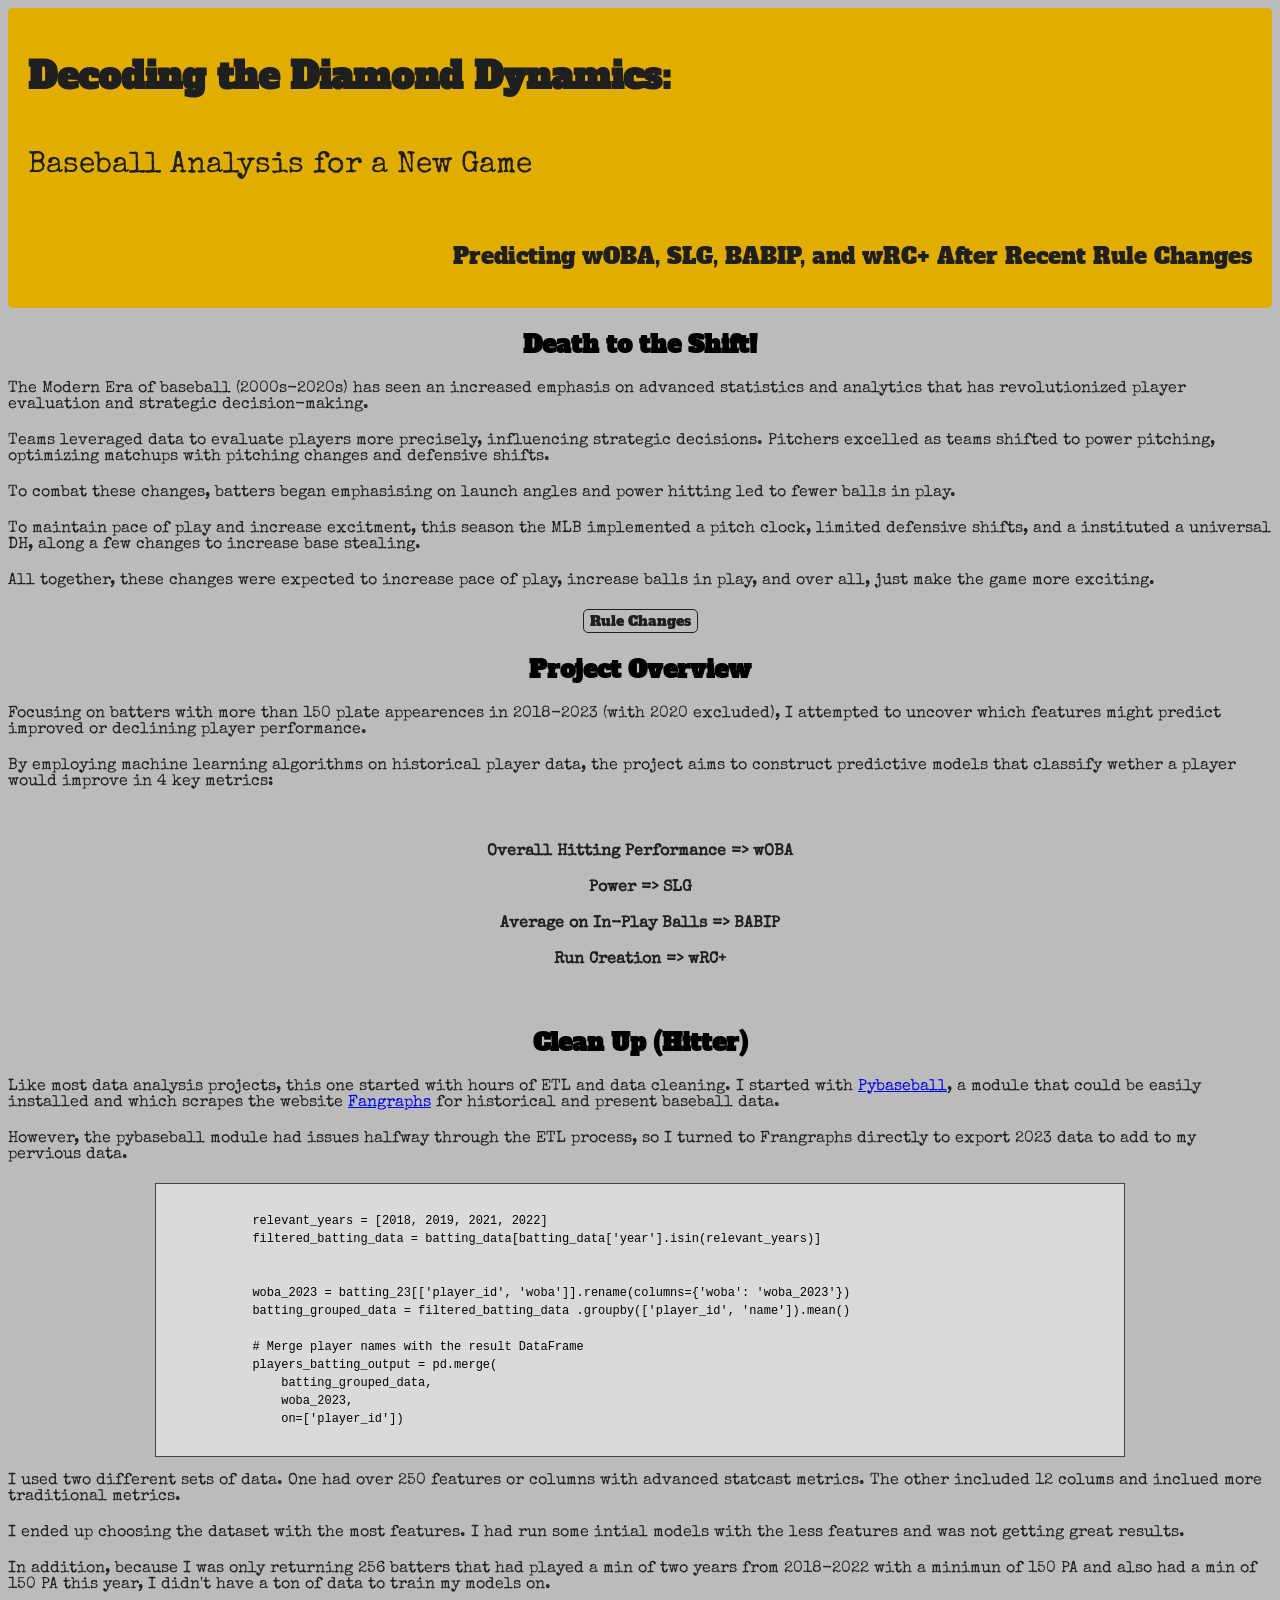
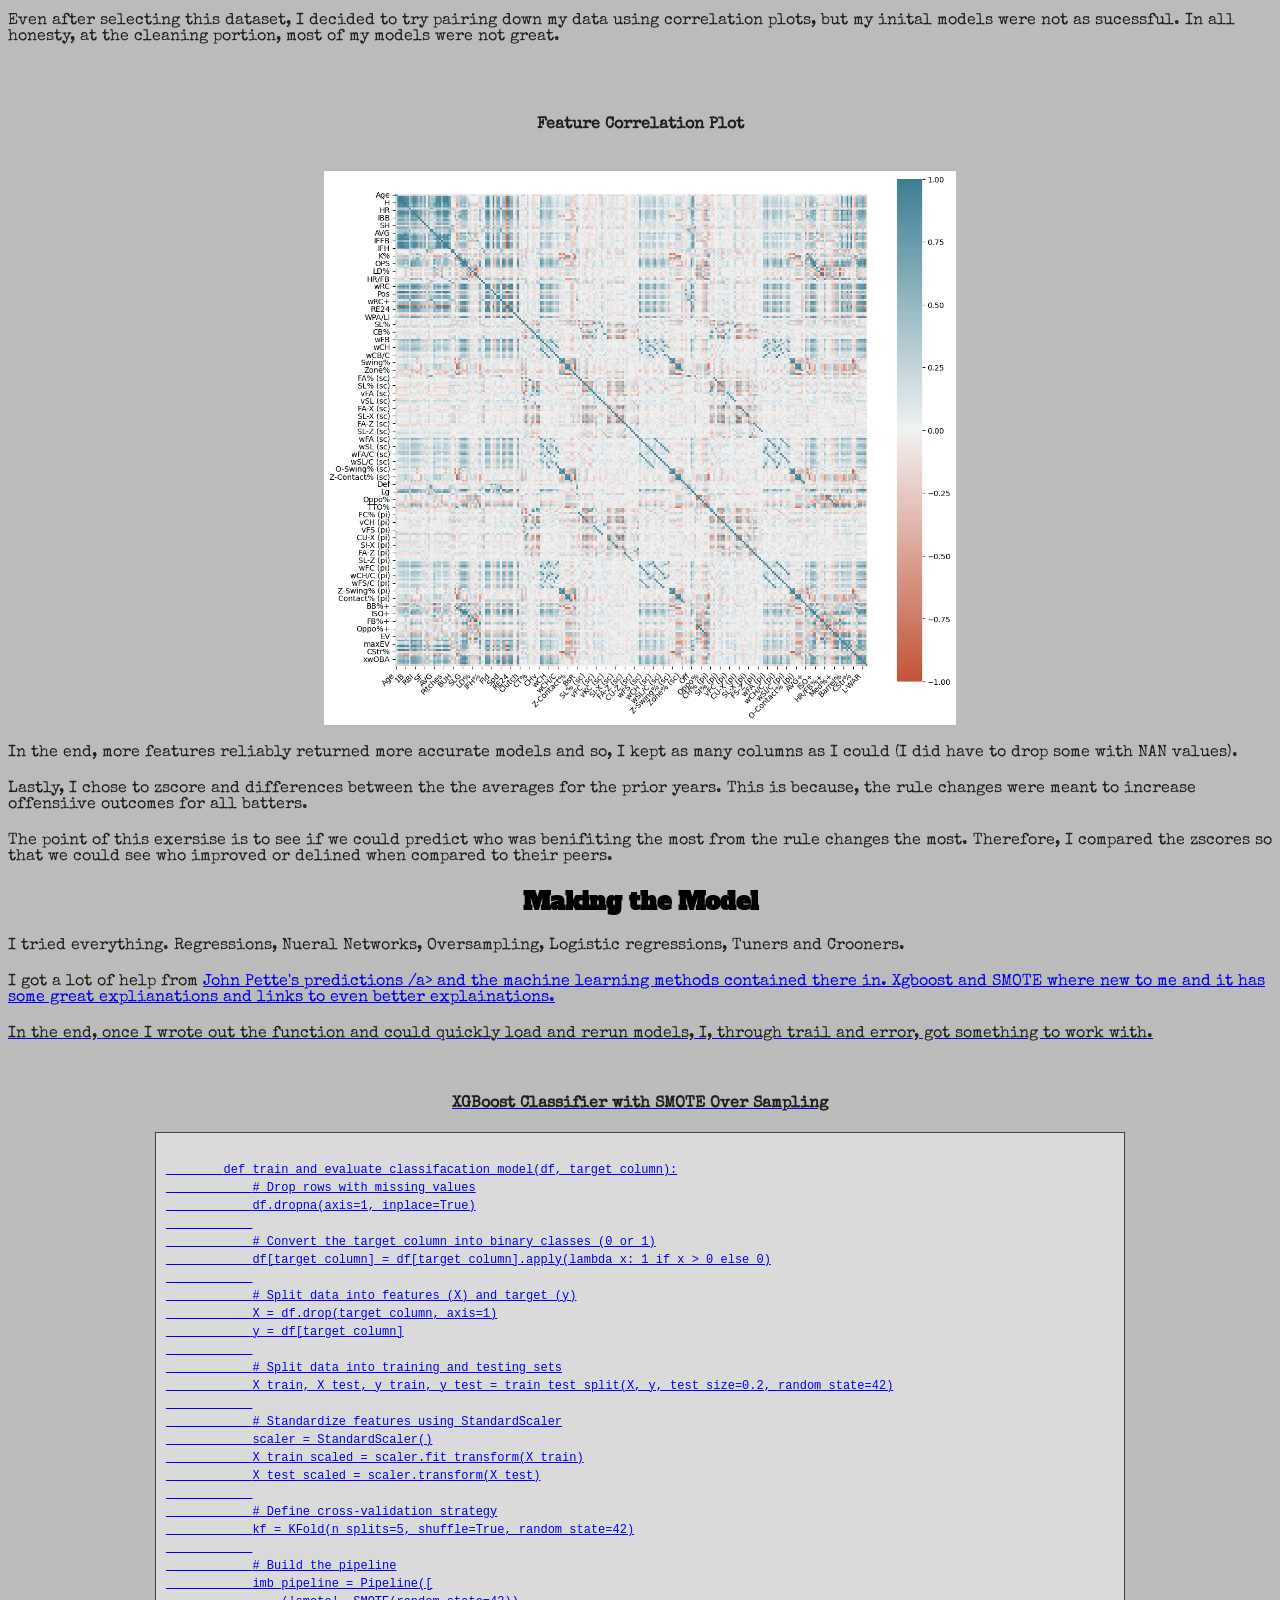
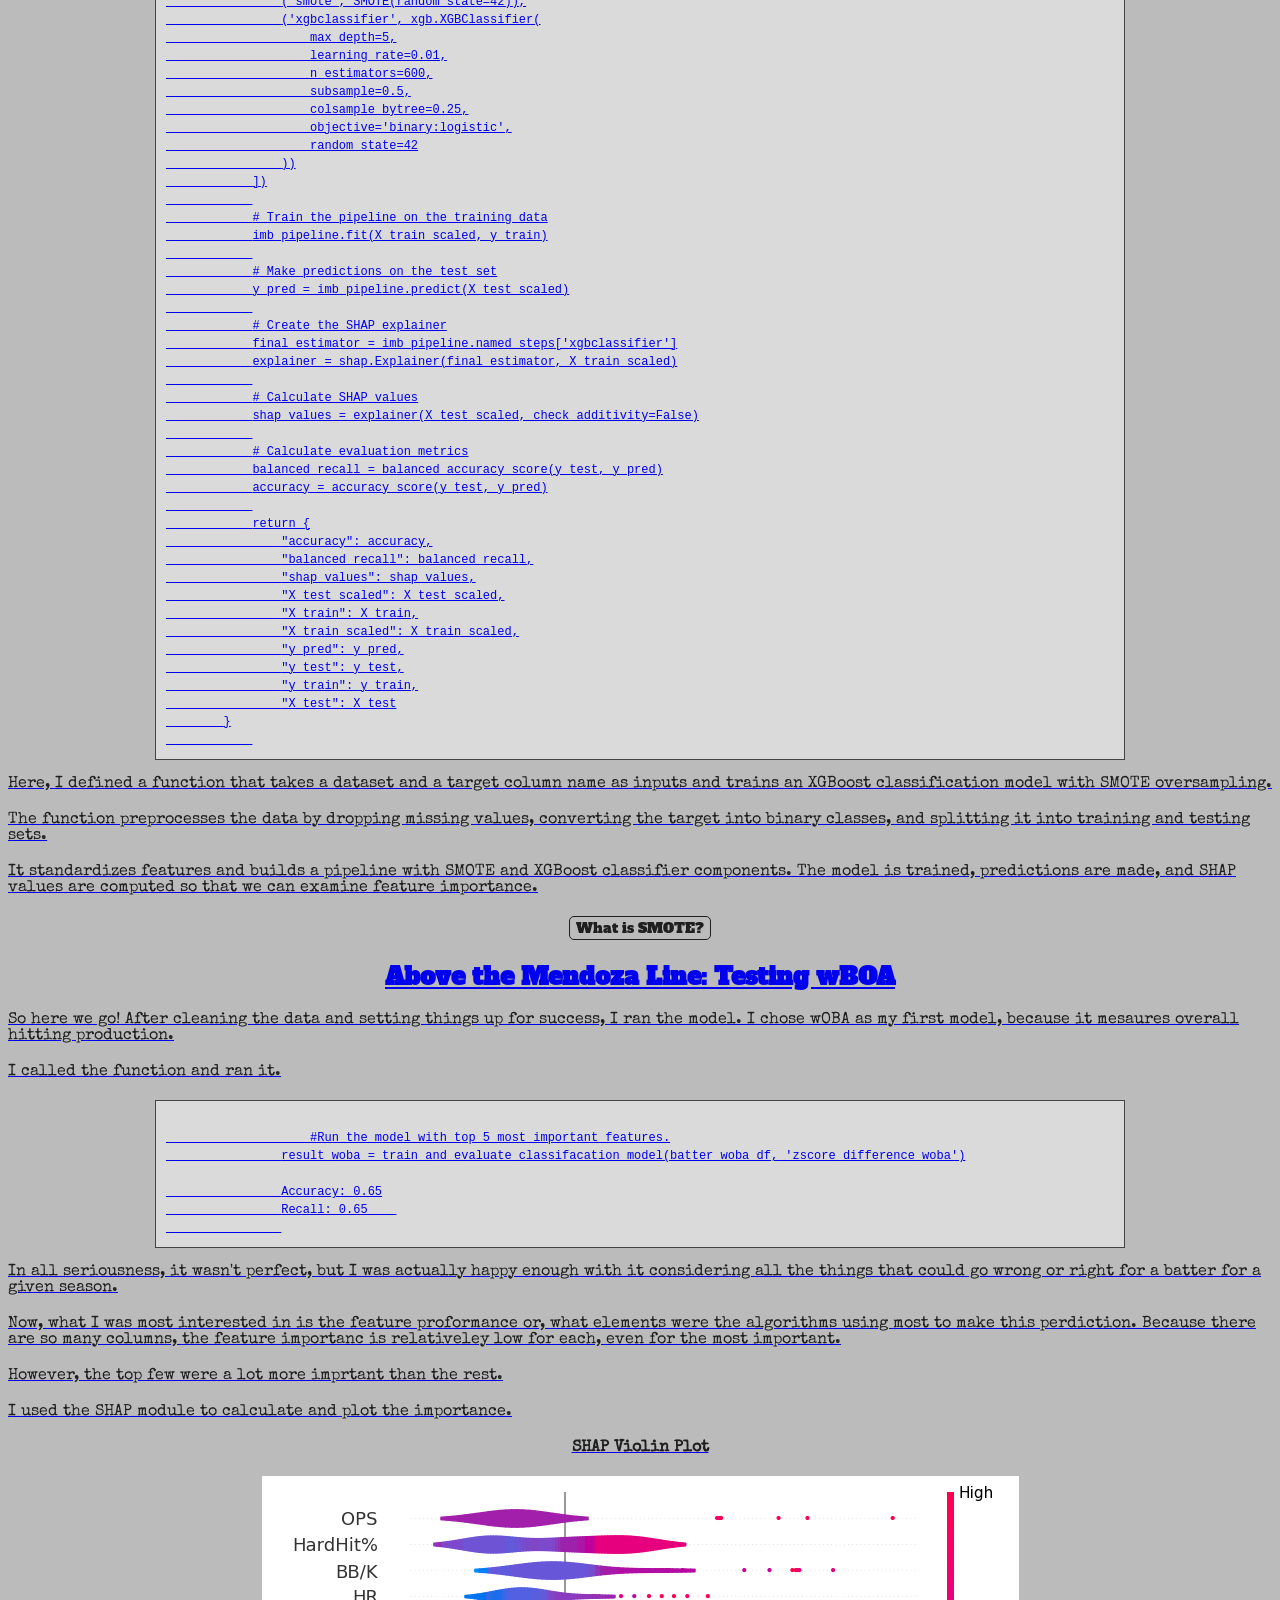
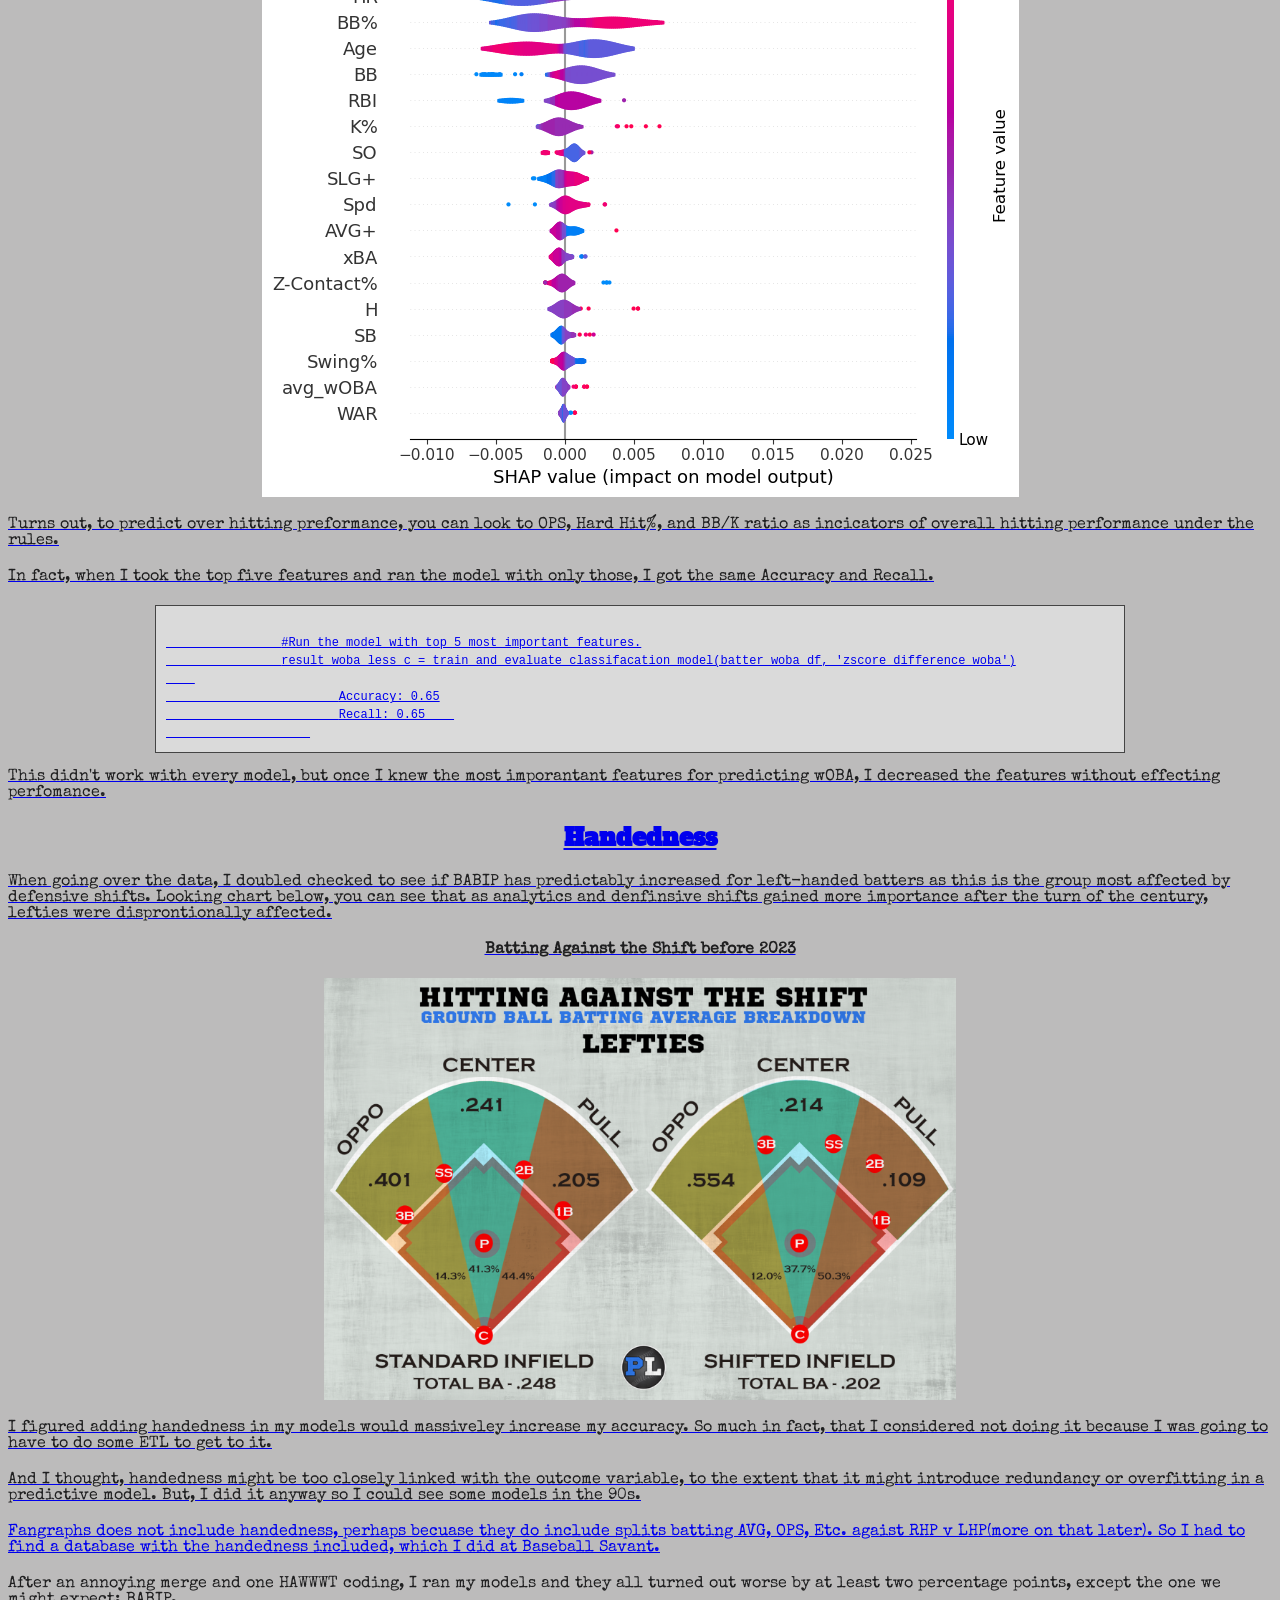
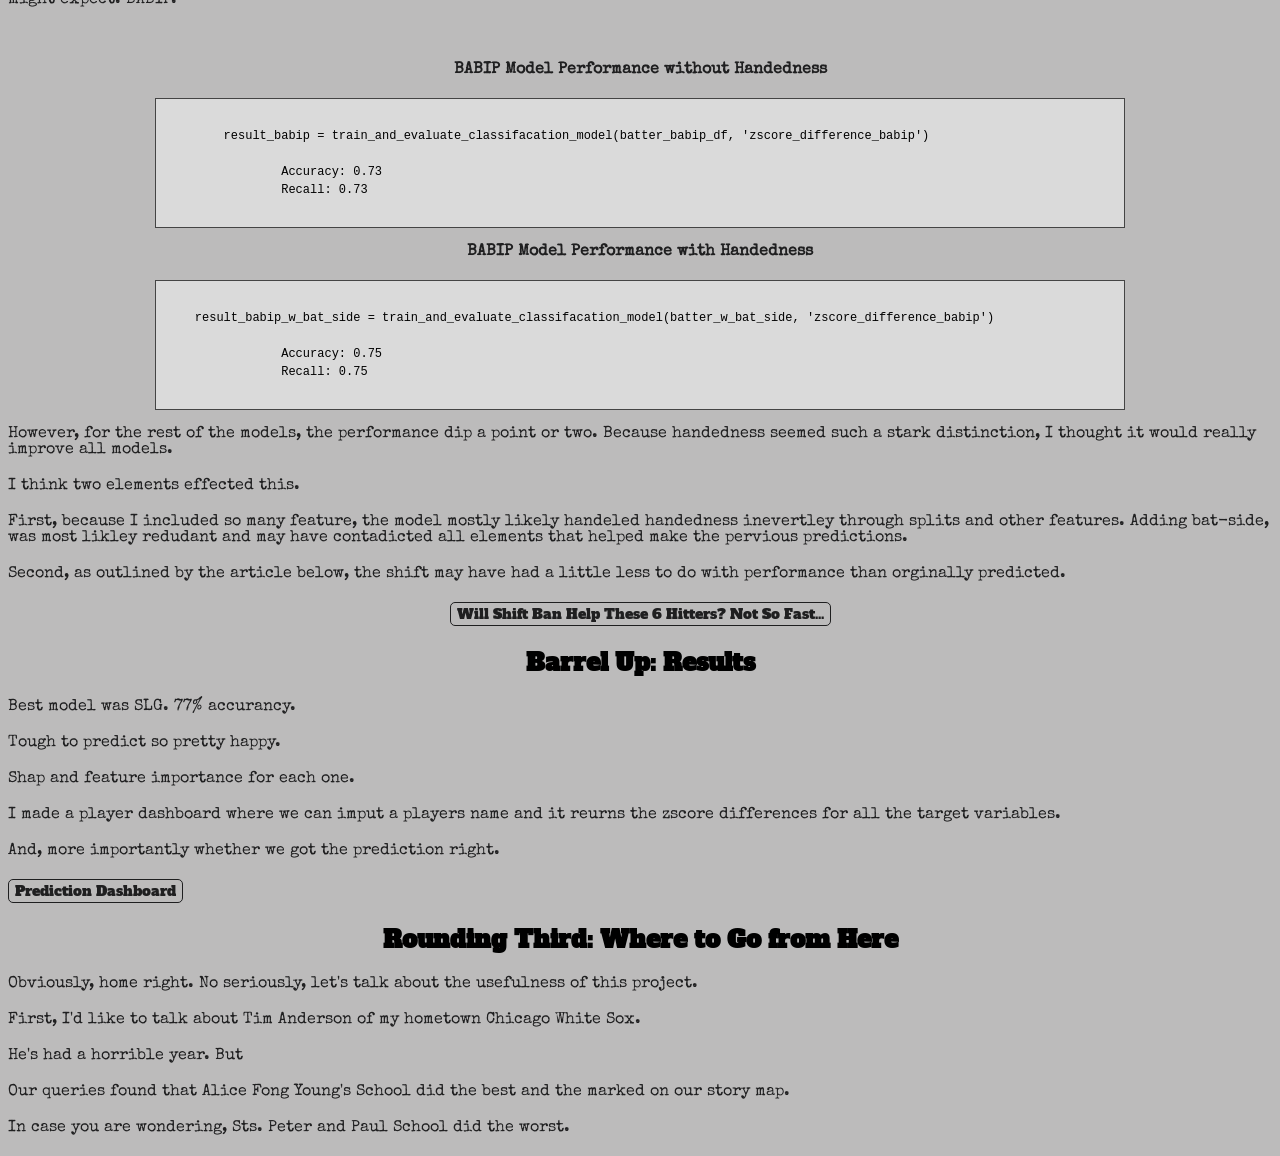
==== Analysis/index.html @ 43e06e5d "updated dash and analysis" ====
<!DOCTYPE html>
<html lang="en"><head><meta http-equiv="Content-Type" content="text/html; charset=UTF-8">
    
    <meta name="viewport" content="width=device-width, initial-scale=1.0">
    <link rel="stylesheet" type="text/css" href="static/css/style.css">    
    <link rel="preconnect" href="https://fonts.googleapis.com">
    <link rel="preconnect" href="https://fonts.gstatic.com" crossorigin>
    <link href="https://fonts.googleapis.com/css2?family=Alfa+Slab+One&family=Special+Elite&display=swap" rel="stylesheet">

</head>
<body>
    <div class="row">

        <div class="col-sm-9 col-md-7 main">
            <div class="jumbotron">
                <h1 class="display-4">Decoding the Diamond Dynamics:</h1>
                <p class="first-paragraph">Baseball Analysis for a New Game</p>
                <p class="second-paragraph">Predicting wOBA, SLG, BABIP, and wRC+ After Recent Rule Changes</p>
            </div>
            
            <section>
                <h2>Death to the Shift!</h2>
                <p>The Modern Era of baseball (2000s-2020s) has seen an increased emphasis on advanced statistics and analytics that has revolutionized player evaluation and strategic decision-making.</p>
                <p>Teams leveraged data to evaluate players more precisely, influencing strategic decisions. Pitchers excelled as teams shifted to power pitching, optimizing matchups with pitching changes and defensive shifts. </p>
                <p>To combat these changes, batters began emphasising on launch angles and power hitting led to fewer balls in play.</p>
                <p>To maintain pace of play and increase excitment, this season the MLB implemented a pitch clock, limited defensive shifts, and a instituted a universal DH, along a few changes to increase base stealing.</p>
                <p>All together, these changes were expected to increase pace of play, increase balls in play, and over all, just make the game more exciting.</p>
                <div class="centered-section">
                <button class="link-button" onclick="window.open('https://www.mlb.com/news/mlb-2023-rule-changes-pitch-timer-larger-bases-shifts/', '_blank')">Rule Changes</button>
                </div>
            </section>

            <section>
                <h2>Project Overview</h2>
                <p>Focusing on batters with more than 150 plate appearences in 2018-2023 (with 2020 excluded), I attempted to uncover which features might predict improved or declining player performance.</p> 
                <p>By employing machine learning algorithms on historical player data, the project aims to construct predictive models that classify wether a player would improve in 4 key metrics:</p>
                    <br>
                    <div class="centered-section">
                        <p><strong>Overall Hitting Performance => wOBA</strong></p>
                        <p><strong>Power => SLG</strong></p>
                        <p><strong>Average on In-Play Balls => BABIP</strong></p>
                        <p><strong>Run Creation => wRC+</strong></p>
                    </div>
            </section>

            <br>
            <section>
                <h2>Clean Up (Hitter)</h2>
                <p>Like most data analysis projects, this one started with hours of ETL and data cleaning. I started with <a href="https://github.com/jldbc/pybaseball, '_blank'">Pybaseball</a>, a module that could be easily installed and which scrapes the website <a href="https://www.fangraphs.com/">Fangraphs</a> for historical and present baseball data.</p>
                <p>However, the pybaseball module had issues halfway through the ETL process, so I turned to Frangraphs directly to export 2023 data to add to my pervious data.</p>
                <pre><code class="language-python">
            relevant_years = [2018, 2019, 2021, 2022]
            filtered_batting_data = batting_data[batting_data['year'].isin(relevant_years)]
            
            
            woba_2023 = batting_23[['player_id', 'woba']].rename(columns={'woba': 'woba_2023'})
            batting_grouped_data = filtered_batting_data .groupby(['player_id', 'name']).mean()
            
            # Merge player names with the result DataFrame
            players_batting_output = pd.merge(
                batting_grouped_data,
                woba_2023,
                on=['player_id'])
                    </code></pre>
                <p>I used two different sets of data. One had over 250 features or columns with advanced statcast metrics. The other included 12 colums and inclued more traditional metrics.</p>
                <p>I ended up choosing the dataset with the most features. I had run some intial models with the less features and was not getting great results.</p>
                <p>In addition, because I was only returning 256 batters that had played a min of two years from 2018-2022 with a minimun of 150 PA and also had a min of 150 PA this year, I didn't have a ton of data to train my models on.</p>
                <p>Even after selecting this dataset, I decided to try pairing down my data using correlation plots, but my inital models were not as sucessful. In all honesty, at the cleaning portion, most of my models were not great.</p>
                <br>
                <br>
                <div style="text-align: center;">
                    <p><strong>Feature Correlation Plot</strong></p>
                    <br>
                    <img src="static/images/too_many_features.png" alt="Correlation Plots" style="width: 50%;">
                </div>
                <p>In the end, more features reliably returned more accurate models and so, I kept as many columns as I could (I did have to drop some with NAN values).</p>
                <p>Lastly, I chose to zscore and differences between the the averages for the prior years. This is because, the rule changes were meant to increase offensiive outcomes for all batters.</p>
                <p>The point of this exersise is to see if we could predict who was benifiting the most from the rule changes the most. Therefore, I compared the zscores so that we could see who improved or delined when compared to their peers.</p>
            </section>

            <section>
                <h2>Making the Model</h2>
                <p>I tried everything. Regressions, Nueral Networks, Oversampling, Logistic regressions, Tuners and Crooners.</p>
                <p>I got a lot of help from <a href="https://johnpette.medium.com/, '_blank'">John Pette's predictions /a> and the machine learning methods contained there in. Xgboost and SMOTE where new to me and it has some great explianations and links to even better explainations.</p>
                <p>In the end, once I wrote out the function and could quickly load and rerun models, I, through trail and error, got something to work with.</p>
                <br>
                <p style="text-align: center;"><strong>XGBoost Classifier with SMOTE Over Sampling</strong></p>
                <pre><code class="language-python">
        def train_and_evaluate_classifacation_model(df, target_column):
            # Drop rows with missing values
            df.dropna(axis=1, inplace=True)
            
            # Convert the target column into binary classes (0 or 1)
            df[target_column] = df[target_column].apply(lambda x: 1 if x > 0 else 0)
            
            # Split data into features (X) and target (y)
            X = df.drop(target_column, axis=1)
            y = df[target_column]
            
            # Split data into training and testing sets
            X_train, X_test, y_train, y_test = train_test_split(X, y, test_size=0.2, random_state=42)
            
            # Standardize features using StandardScaler
            scaler = StandardScaler()
            X_train_scaled = scaler.fit_transform(X_train)
            X_test_scaled = scaler.transform(X_test)
            
            # Define cross-validation strategy
            kf = KFold(n_splits=5, shuffle=True, random_state=42)
            
            # Build the pipeline
            imb_pipeline = Pipeline([
                ('smote', SMOTE(random_state=42)),
                ('xgbclassifier', xgb.XGBClassifier(
                    max_depth=5,
                    learning_rate=0.01,
                    n_estimators=600,
                    subsample=0.5,
                    colsample_bytree=0.25,
                    objective='binary:logistic',
                    random_state=42
                ))
            ])
            
            # Train the pipeline on the training data
            imb_pipeline.fit(X_train_scaled, y_train)
            
            # Make predictions on the test set
            y_pred = imb_pipeline.predict(X_test_scaled)
            
            # Create the SHAP explainer
            final_estimator = imb_pipeline.named_steps['xgbclassifier']
            explainer = shap.Explainer(final_estimator, X_train_scaled)
            
            # Calculate SHAP values
            shap_values = explainer(X_test_scaled, check_additivity=False)
            
            # Calculate evaluation metrics
            balanced_recall = balanced_accuracy_score(y_test, y_pred)
            accuracy = accuracy_score(y_test, y_pred)
            
            return {
                "accuracy": accuracy,
                "balanced_recall": balanced_recall,
                "shap_values": shap_values,
                "X_test_scaled": X_test_scaled,
                "X_train": X_train,
                "X_train_scaled": X_train_scaled,
                "y_pred": y_pred,
                "y_test": y_test,
                "y_train": y_train,
                "X_test": X_test
        }
            </code></pre>
                <p>Here, I defined a function that takes a dataset and a target column name as inputs and trains an XGBoost classification model with SMOTE oversampling.</p> 
                <p>The function preprocesses the data by dropping missing values, converting the target into binary classes, and splitting it into training and testing sets. 
                <p>It standardizes features and builds a pipeline with SMOTE and XGBoost classifier components. The model is trained, predictions are made, and SHAP values are computed so that we can examine feature importance.</p>
            <div class="centered-section">
                <button class="link-button" onclick="window.open('https://www.geeksforgeeks.org/ml-handling-imbalanced-data-with-smote-and-near-miss-algorithm-in-python/', '_blank')">What is SMOTE?</button>
            </div>
            </section>

            <section>
                <h2>Above the Mendoza Line: Testing wBOA</h2>
                <p>So here we go! After cleaning the data and setting things up for success, I ran the model. I chose wOBA as my first model, because it mesaures overall hitting production.</p>
                <p>I called the function and ran it.</p>
                <pre><code class="language-python">
                    #Run the model with top 5 most important features.
                result_woba = train_and_evaluate_classifacation_model(batter_woba_df, 'zscore_difference_woba')

                Accuracy: 0.65
                Recall: 0.65    
                </code></pre>
                <p>In all seriousness, it wasn't perfect, but I was actually happy enough with it considering all the things that could go wrong or right for a batter for a given season.</p>
                <p>Now, what I was most interested in is the feature proformance or, what elements were the algorithms using most to make this perdiction. Because there are so many columns, the feature importanc is relativeley low for each, even for the most important.</p>
                <p>However, the top few were a lot more imprtant than the rest.</p>
                <p>I used the SHAP module to calculate and plot the importance.</p>
                <div style="text-align: center;">
                    <p><strong>SHAP Violin Plot</strong></p>
                <img src="static/images/shap_summary_plot_woba copy.png" alt="Shap wOBA">
                </div>
                <p>Turns out, to predict over hitting preformance, you can look to OPS, Hard Hit%, and BB/K ratio as incicators of overall hitting performance under the rules.</p>
                <p>In fact, when I took the top five features and ran the model with only those, I got the same Accuracy and Recall.</p> 
                <pre><code class="language-python">
                #Run the model with top 5 most important features.
                result_woba_less_c = train_and_evaluate_classifacation_model(batter_woba_df, 'zscore_difference_woba')
    
                        Accuracy: 0.65
                        Recall: 0.65    
                    </code></pre>
                <p>This didn't work with every model, but once I knew the most imporantant features for predicting wOBA, I decreased the features without effecting perfomance.</p>
            </section>

            <section>
                <h2>Handedness</h2>
                <p>When going over the data, I doubled checked to see if BABIP has predictably increased for left-handed batters as this is the group most affected by defensive shifts. Looking chart below, you can see that as analytics and denfinsive shifts gained more importance after the turn of the century, lefties were disprontionally affected.</p>
                <div style="text-align: center;">
                    <p><strong>Batting Against the Shift before 2023 </strong></p>
                <img src="static/images/Shifting-Lefties.png" alt="Shifting", style="width: 50%;">
                </div>
                <p>I figured adding handedness in my models would massiveley increase my accuracy. So much in fact, that I considered not doing it because I was going to have to do some ETL to get to it.</p>
                <p>And I thought, handedness might be too closely linked with the outcome variable, to the extent that it might introduce redundancy or overfitting in a predictive model. But, I did it anyway so I could see some models in the 90s.</p>
                <p>Fangraphs does not include handedness, perhaps becuase they do include splits batting AVG, OPS, Etc. agaist RHP v LHP(more on that later). So I had to find a database with the handedness included, which I did at <a href="https://baseballsavant.mlb.com//">Baseball Savant.</a></p>
                <p>After an annoying merge and one HAWWWT coding, I ran my models and they all turned out worse by at least two percentage points, except the one we might expect: BABIP.</p>
                <br>
                <p style="text-align: center;"><strong>BABIP Model Performance without Handedness</strong></p>
                <pre><code class="language-python">
        result_babip = train_and_evaluate_classifacation_model(batter_babip_df, 'zscore_difference_babip')

                Accuracy: 0.73
                Recall: 0.73
                </code></pre>
                <p style="text-align: center;"><strong>BABIP Model Performance with Handedness</strong></p>
                <pre><code class="language-python">
    result_babip_w_bat_side = train_and_evaluate_classifacation_model(batter_w_bat_side, 'zscore_difference_babip')

                Accuracy: 0.75
                Recall: 0.75
                </code></pre>
                <p>However, for the rest of the models, the performance dip a point or two. Because handedness seemed such a stark distinction, I thought it would really improve all models.</p>
                <p>I think two elements effected this.</p>
                <p>First, because I included so many feature, the model mostly likely handeled handedness inevertley through splits and other features. Adding bat-side, was most likley redudant and may have contadicted all elements that helped make the pervious predictions.</p>
                <p>Second, as outlined by the article below, the shift may have had a little less to do with performance than orginally predicted.</p>
                <div class="centered-section">
                    <button class="link-button" onclick="window.open('https://www.mlb.com/news/shift-rule-effect-on-lefty-hitters/', '_blank')">Will Shift Ban Help These 6 Hitters? Not So Fast...</button>
                </div>
                </section> 
            </section>

            <section>
                <h2>Barrel Up: Results</h2>
                <p>Best model was SLG. 77% accurancy.</p>
                <p>Tough to predict so pretty happy. </p>
                <p>Shap and feature importance for each one.</p>
                <p>I made a player dashboard where we can imput a players name and it reurns the zscore differences for all the target variables.</p>
                <p>And, more importantly whether we got the prediction right.</p>
                <button class="link-button" onclick="window.open('http://127.0.0.1:8050', '_blank')">Prediction Dashboard</button>
            </section>

            <section>
                <h2>Rounding Third: Where to Go from Here</h2>
                <p>Obviously, home right. No seriously, let's talk about the usefulness of this project.</p>
                <p>First, I'd like to talk about Tim Anderson of my hometown Chicago White Sox.</p>
                <p>He's had a horrible year. But</p>
                <p> Our queries found that Alice Fong Young's School did the best and the marked on our story map.<p>
                <p>In case you are wondering, Sts. Peter and Paul School did the worst.</p>
            </section>

</body>
</html>
---- Analysis/static/css/style.css ----
.jumbotron {
    position: relative;
    z-index: 1000;
    display: flex;
    flex-direction: column;
    align-items: flex-start; /* Update align-items to flex-start */
    background-color: #e1ad01;
    padding: 20px 20px 10px;
    border-radius: 5px;
    font-family: 'Alfa Slab One', cursive;
    color: #1f1f20;
}

.jumbotron h1 {
    font-size: 36px;
    margin-bottom: 20px;
    color: #1f1f20;
}

.jumbotron p:first-of-type {
    font-size: 30px;
    font-family: 'Alfa Slab One,' cursive;
    color: #1f1f20;
    text-align: left;
    align-self: flex-start;
}

.jumbotron p:nth-of-type(2) {
    font-size: 22px;
    font-family: 'Alfa Slab One', cursive;
    text-align: right;
    align-self: flex-end; /* Update align-self to flex-end */
}

body {
    background-color: #bcbbbb; /* Replace with your preferred shade of gray */
}

h1, h2 {
    font-family: 'Alfa Slab One', cursive;
    text-align: center;
}

/* Font styles for paragraphs */
p {
    font-family: 'Special Elite', cursive;
    color: #1f1f20;
    font-size: 16px;
    margin-bottom: 1.25em; /* Adjust this value for spacing */
}

.centered-section {
    text-align: center;
}

.image-container {
        text-align: center;
}

pre {
    background-color: #dadada;
    padding: 10px;
    border: 1px solid #444444;
    white-space: pre-wrap;
    font-family: 'Courier New', monospace;
    font-size: 12px;
    line-height: 1.5;
    width: 75%; /* Adjust the width as needed */
    margin: 0 auto; /* Center the code block horizontally */
}
code {
    display: block;
}

.link-button {
    font-family: 'Alfa Slab One', cursive;
    font-size: 14px;
    text-align: center;
    background-color: transparent;
    border: 1px solid #1f1f20;
    border-radius: 5px;
    color: #1f1f20;
    transition: background-color 0.3s ease, color 0.3s ease;
}

.link-button:hover {
    background-color: #e2725b;
    color: #1f1f20;
    border-color: #1f1f20;
    box-shadow: 0 0 50px #e2725b, 0 0 25px #e2725b, 0 0 150px #e2725b, 0 0 200px #e2725b; /* Increase glow effect on hover */
}

.dash-button {
    background-color: #abd1c6;
    border: 1px solid #abd1c6;
    transition: background-color 0.3s ease;
    border-radius: 5px;
}

.dash-button:hover {
    background-color: #d1abc9;
    border-color: #d1abc9;
    box-shadow: 0 0 50px #d1abc9, 0 0 25px #d1abc9, 0 0 150px #d1abc9, 0 0 200px #d1abc9; /* Increase glow effect on hover */
}
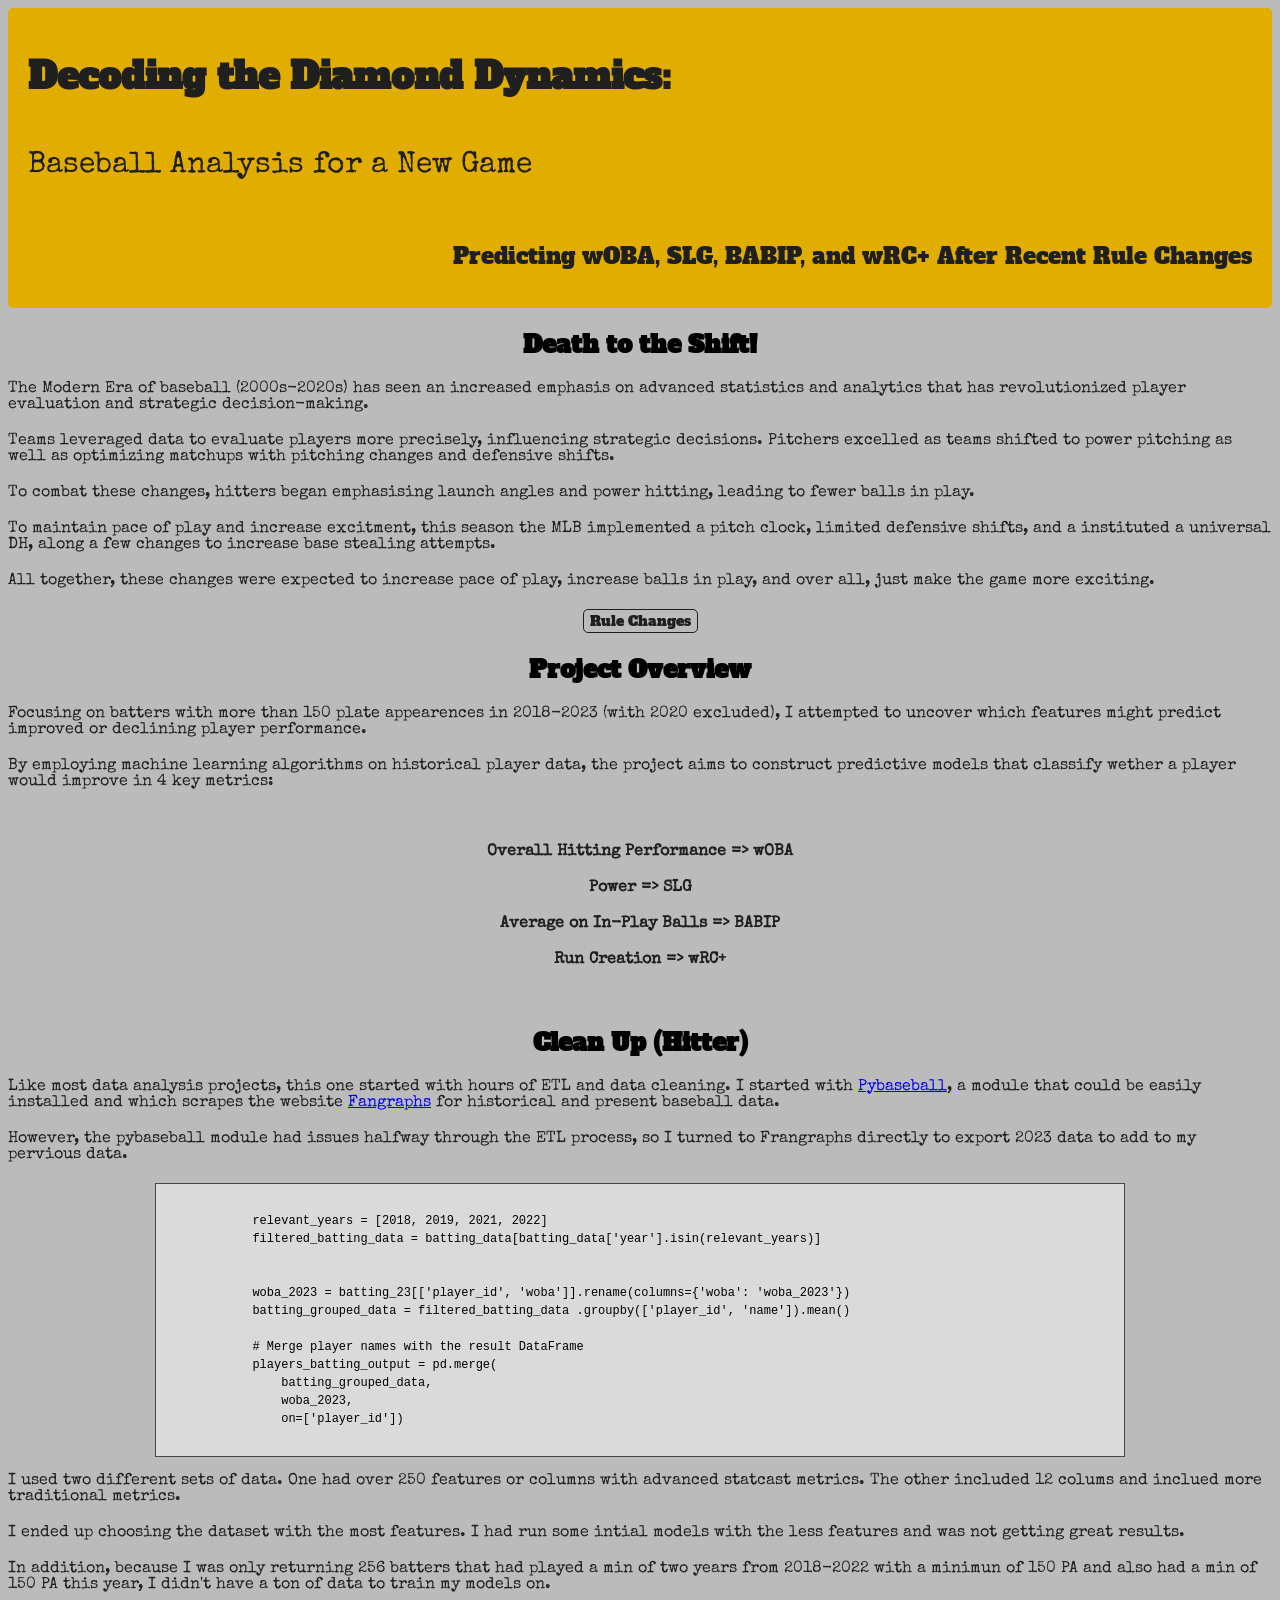
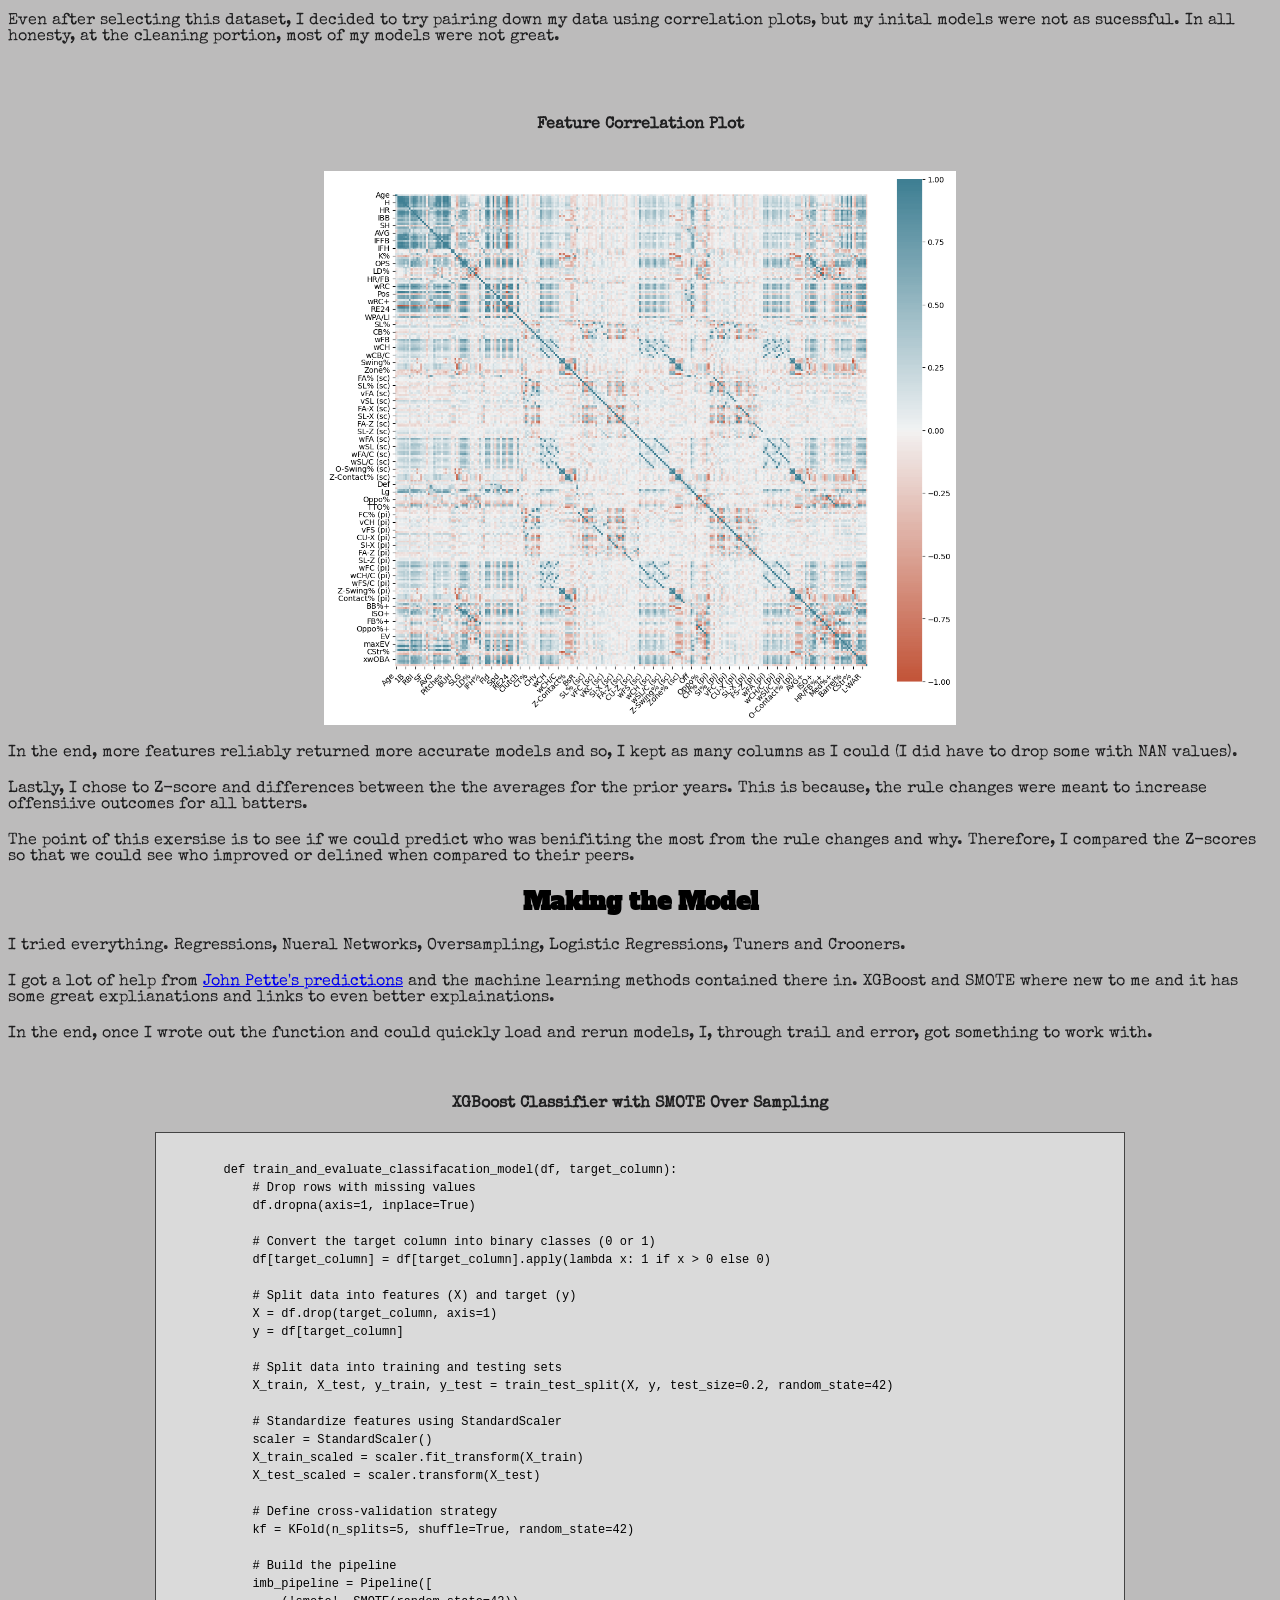
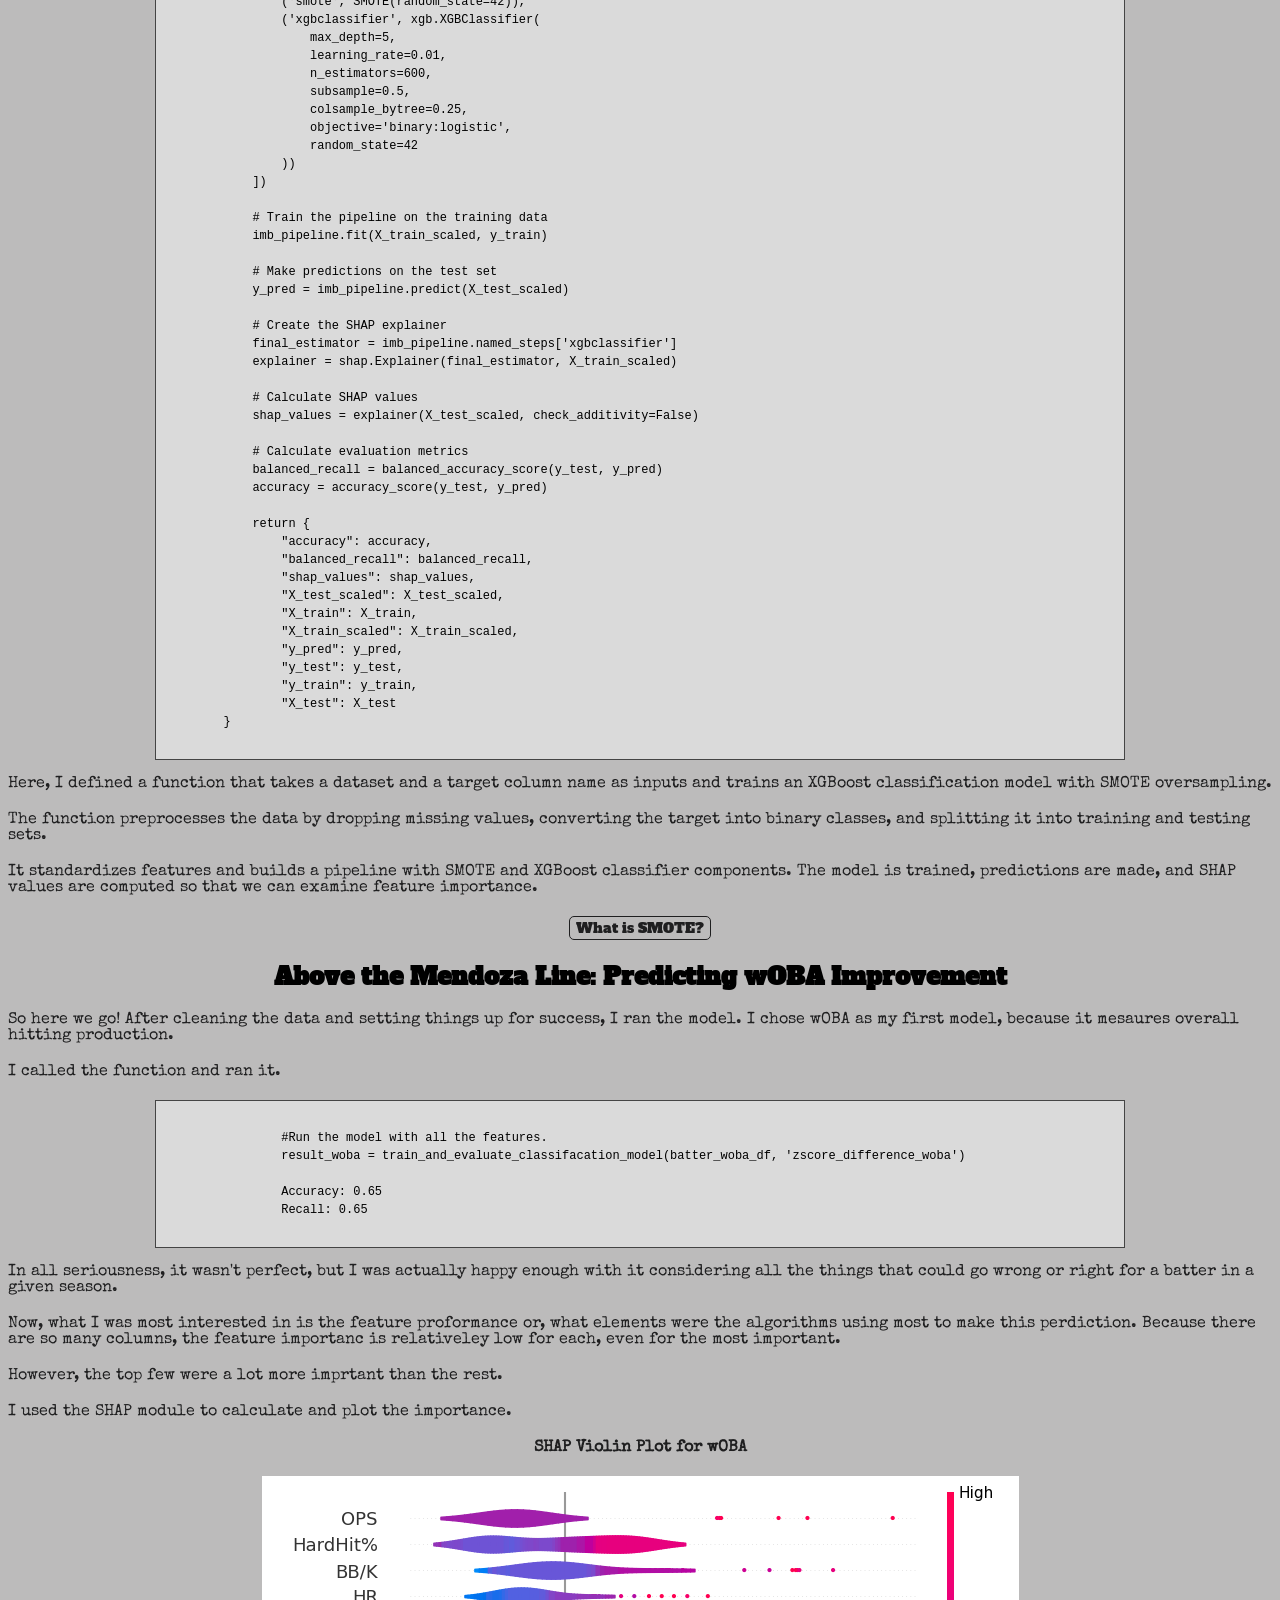
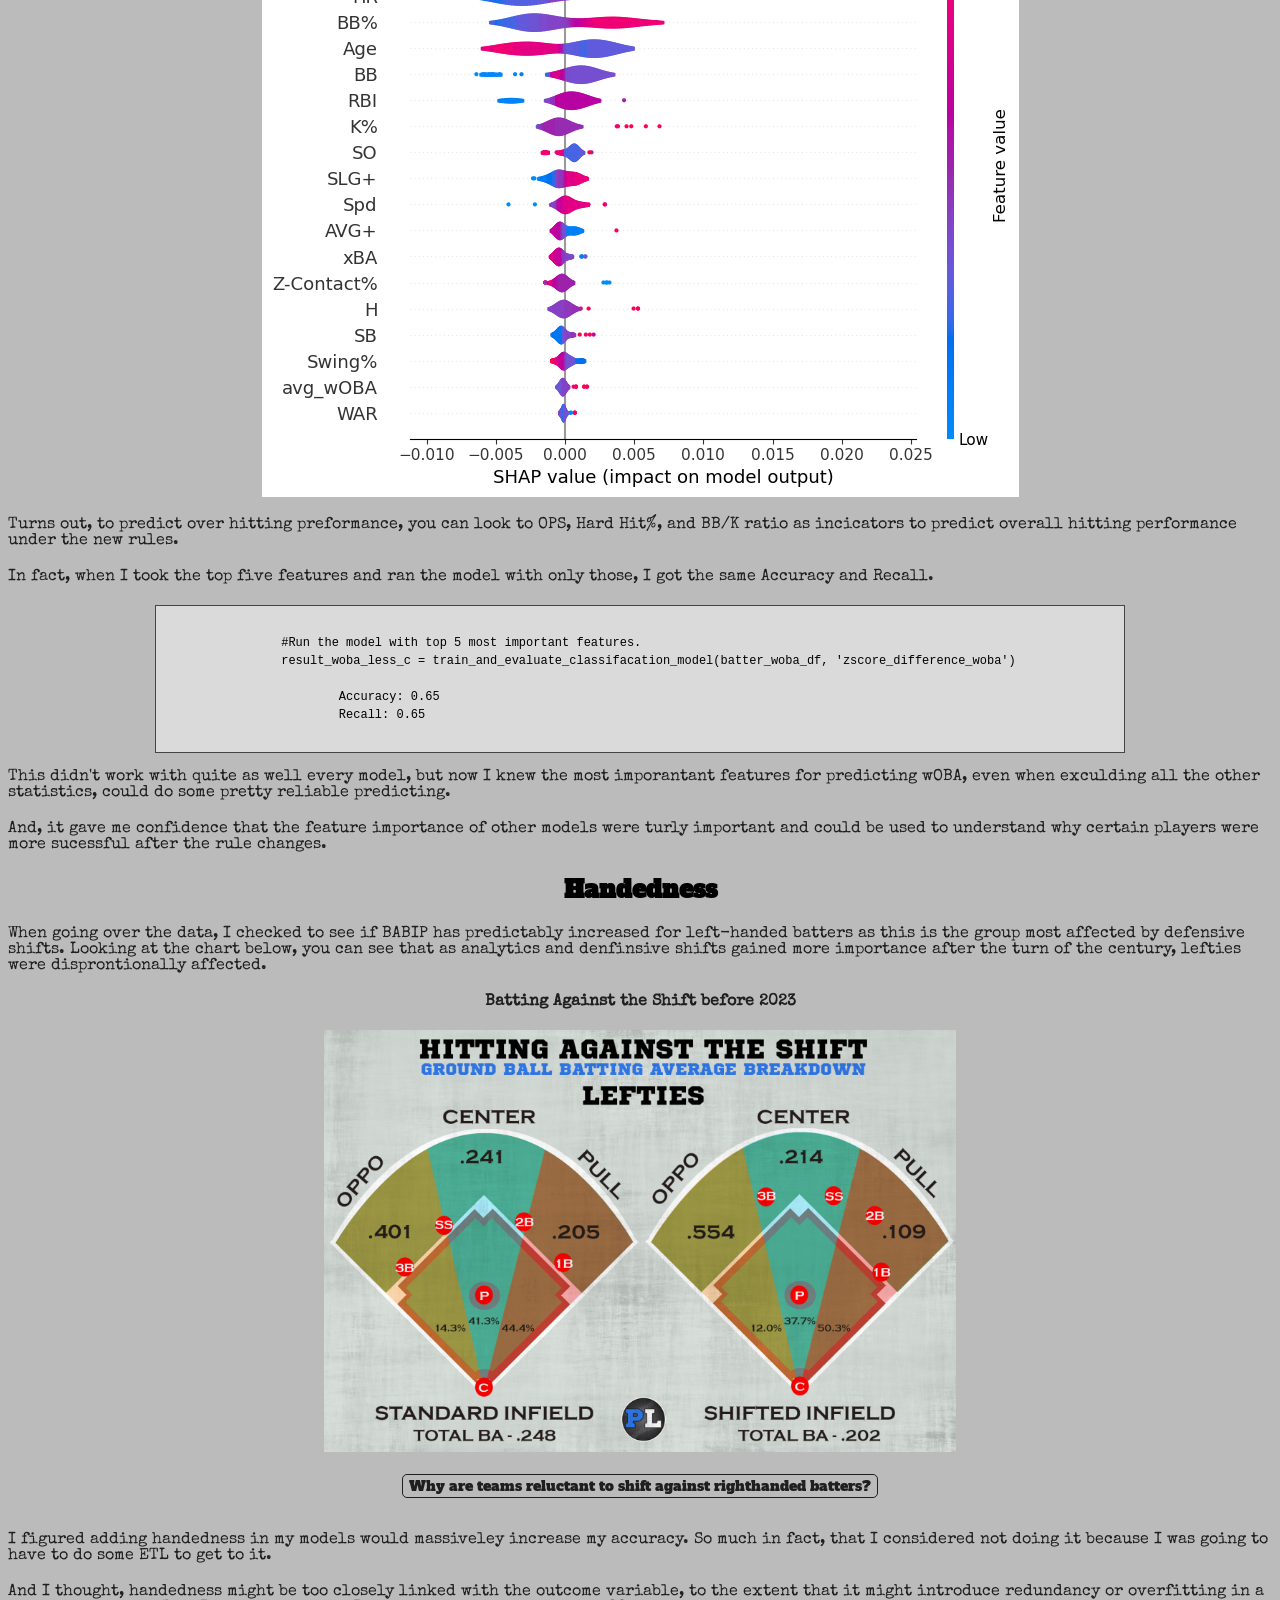
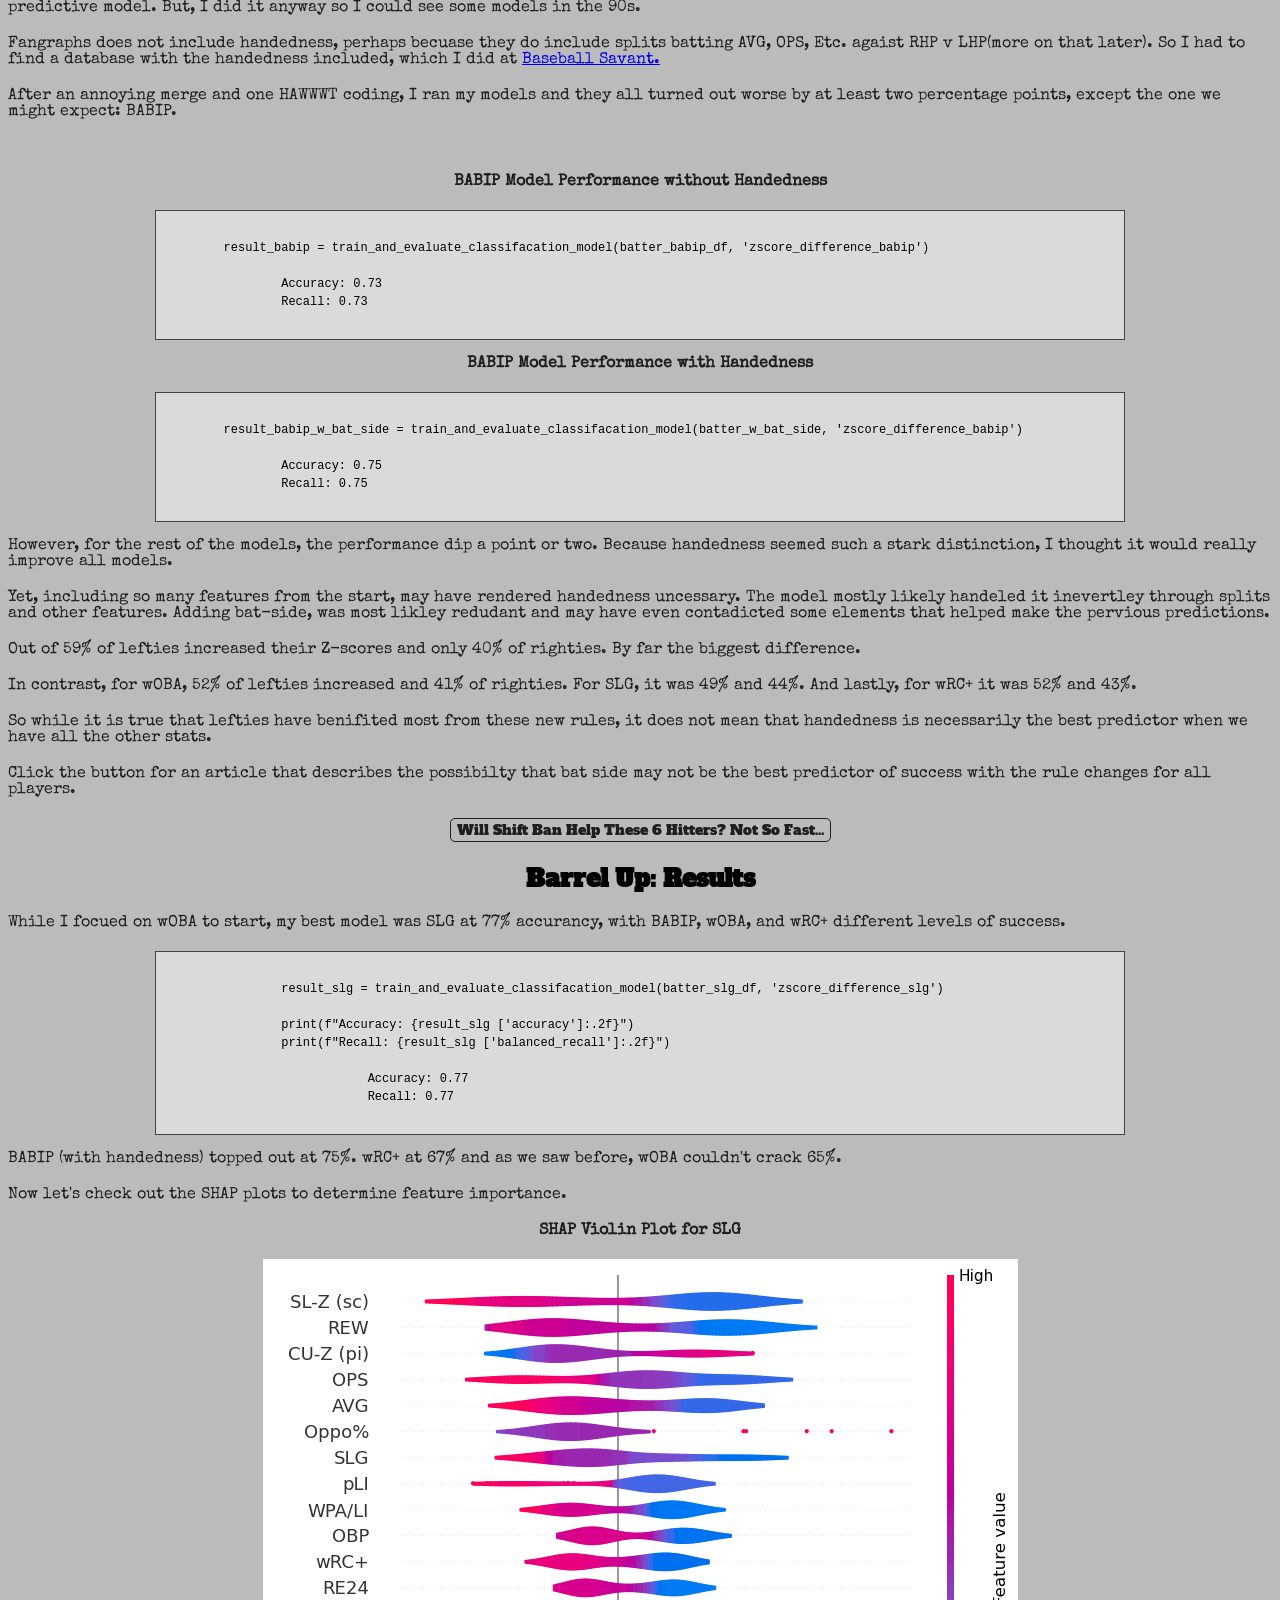
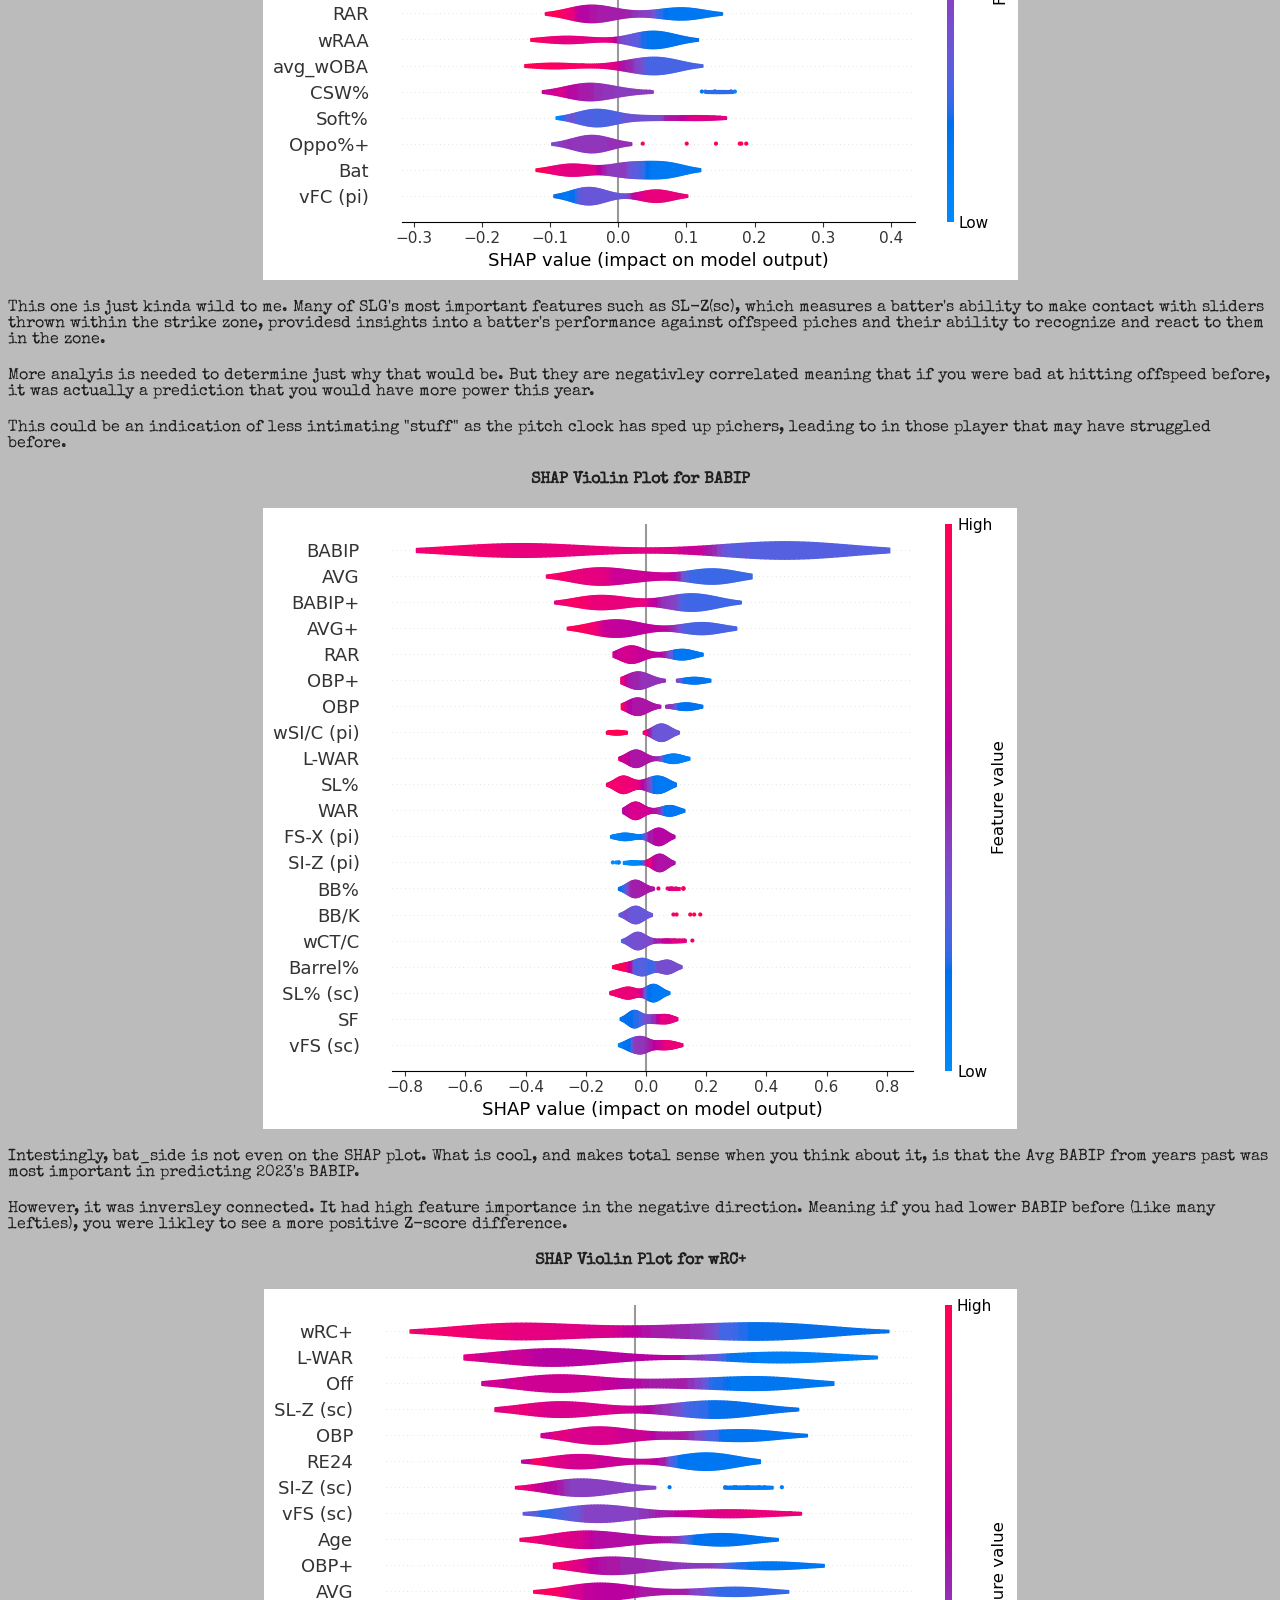
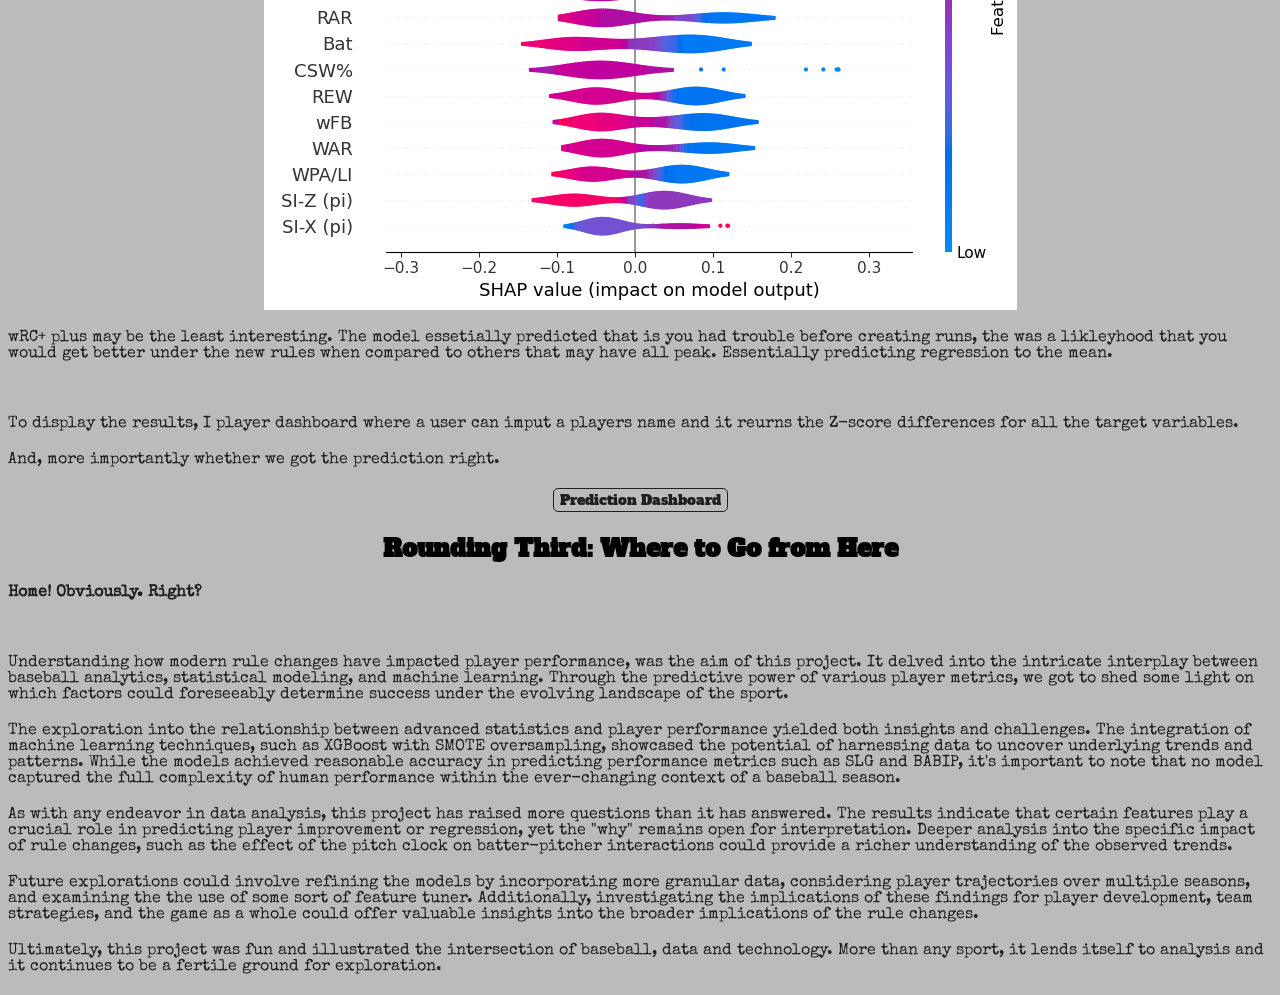
==== commit 8b538bfa: "with most things in second drafts" ====
--- a/Analysis/index.html
+++ b/Analysis/index.html
@@ -21,9 +21,9 @@
             <section>
                 <h2>Death to the Shift!</h2>
                 <p>The Modern Era of baseball (2000s-2020s) has seen an increased emphasis on advanced statistics and analytics that has revolutionized player evaluation and strategic decision-making.</p>
-                <p>Teams leveraged data to evaluate players more precisely, influencing strategic decisions. Pitchers excelled as teams shifted to power pitching, optimizing matchups with pitching changes and defensive shifts. </p>
-                <p>To combat these changes, batters began emphasising on launch angles and power hitting led to fewer balls in play.</p>
-                <p>To maintain pace of play and increase excitment, this season the MLB implemented a pitch clock, limited defensive shifts, and a instituted a universal DH, along a few changes to increase base stealing.</p>
+                <p>Teams leveraged data to evaluate players more precisely, influencing strategic decisions. Pitchers excelled as teams shifted to power pitching as well as optimizing matchups with pitching changes and defensive shifts. </p>
+                <p>To combat these changes, hitters began emphasising launch angles and power hitting, leading to fewer balls in play.</p>
+                <p>To maintain pace of play and increase excitment, this season the MLB implemented a pitch clock, limited defensive shifts, and a instituted a universal DH, along a few changes to increase base stealing attempts.</p>
                 <p>All together, these changes were expected to increase pace of play, increase balls in play, and over all, just make the game more exciting.</p>
                 <div class="centered-section">
                 <button class="link-button" onclick="window.open('https://www.mlb.com/news/mlb-2023-rule-changes-pitch-timer-larger-bases-shifts/', '_blank')">Rule Changes</button>
@@ -74,14 +74,14 @@
                     <img src="static/images/too_many_features.png" alt="Correlation Plots" style="width: 50%;">
                 </div>
                 <p>In the end, more features reliably returned more accurate models and so, I kept as many columns as I could (I did have to drop some with NAN values).</p>
-                <p>Lastly, I chose to zscore and differences between the the averages for the prior years. This is because, the rule changes were meant to increase offensiive outcomes for all batters.</p>
-                <p>The point of this exersise is to see if we could predict who was benifiting the most from the rule changes the most. Therefore, I compared the zscores so that we could see who improved or delined when compared to their peers.</p>
+                <p>Lastly, I chose to Z-score and differences between the the averages for the prior years. This is because, the rule changes were meant to increase offensiive outcomes for all batters.</p>
+                <p>The point of this exersise is to see if we could predict who was benifiting the most from the rule changes and why. Therefore, I compared the Z-scores so that we could see who improved or delined when compared to their peers.</p>
             </section>
 
             <section>
                 <h2>Making the Model</h2>
-                <p>I tried everything. Regressions, Nueral Networks, Oversampling, Logistic regressions, Tuners and Crooners.</p>
-                <p>I got a lot of help from <a href="https://johnpette.medium.com/, '_blank'">John Pette's predictions /a> and the machine learning methods contained there in. Xgboost and SMOTE where new to me and it has some great explianations and links to even better explainations.</p>
+                <p>I tried everything. Regressions, Nueral Networks, Oversampling, Logistic Regressions, Tuners and Crooners.</p>
+                <p>I got a lot of help from <a href="https://johnpette.medium.com/" target="_blank">John Pette's predictions</a> and the machine learning methods contained there in. XGBoost and SMOTE where new to me and it has some great explianations and links to even better explainations.</p>
                 <p>In the end, once I wrote out the function and could quickly load and rerun models, I, through trail and error, got something to work with.</p>
                 <br>
                 <p style="text-align: center;"><strong>XGBoost Classifier with SMOTE Over Sampling</strong></p>
@@ -161,25 +161,25 @@
             </section>
 
             <section>
-                <h2>Above the Mendoza Line: Testing wBOA</h2>
+                <h2>Above the Mendoza Line: Predicting wOBA Improvement</h2>
                 <p>So here we go! After cleaning the data and setting things up for success, I ran the model. I chose wOBA as my first model, because it mesaures overall hitting production.</p>
                 <p>I called the function and ran it.</p>
                 <pre><code class="language-python">
-                    #Run the model with top 5 most important features.
+                #Run the model with all the features.
                 result_woba = train_and_evaluate_classifacation_model(batter_woba_df, 'zscore_difference_woba')
 
                 Accuracy: 0.65
                 Recall: 0.65    
                 </code></pre>
-                <p>In all seriousness, it wasn't perfect, but I was actually happy enough with it considering all the things that could go wrong or right for a batter for a given season.</p>
+                <p>In all seriousness, it wasn't perfect, but I was actually happy enough with it considering all the things that could go wrong or right for a batter in a given season.</p>
                 <p>Now, what I was most interested in is the feature proformance or, what elements were the algorithms using most to make this perdiction. Because there are so many columns, the feature importanc is relativeley low for each, even for the most important.</p>
                 <p>However, the top few were a lot more imprtant than the rest.</p>
                 <p>I used the SHAP module to calculate and plot the importance.</p>
                 <div style="text-align: center;">
-                    <p><strong>SHAP Violin Plot</strong></p>
+                    <p><strong>SHAP Violin Plot for wOBA</strong></p>
                 <img src="static/images/shap_summary_plot_woba copy.png" alt="Shap wOBA">
                 </div>
-                <p>Turns out, to predict over hitting preformance, you can look to OPS, Hard Hit%, and BB/K ratio as incicators of overall hitting performance under the rules.</p>
+                <p>Turns out, to predict over hitting preformance, you can look to OPS, Hard Hit%, and BB/K ratio as incicators to predict overall hitting performance under the new rules.</p>
                 <p>In fact, when I took the top five features and ran the model with only those, I got the same Accuracy and Recall.</p> 
                 <pre><code class="language-python">
                 #Run the model with top 5 most important features.
@@ -188,16 +188,22 @@
                         Accuracy: 0.65
                         Recall: 0.65    
                     </code></pre>
-                <p>This didn't work with every model, but once I knew the most imporantant features for predicting wOBA, I decreased the features without effecting perfomance.</p>
+                <p>This didn't work with quite as well every model, but now I knew the most imporantant features for predicting wOBA, even when exculding all the other statistics, could do some pretty reliable predicting.</p>
+                <p>And, it gave me confidence that the feature importance of other models were turly important and could be used to understand why certain players were more sucessful after the rule changes.</p>
             </section>
 
             <section>
                 <h2>Handedness</h2>
-                <p>When going over the data, I doubled checked to see if BABIP has predictably increased for left-handed batters as this is the group most affected by defensive shifts. Looking chart below, you can see that as analytics and denfinsive shifts gained more importance after the turn of the century, lefties were disprontionally affected.</p>
-                <div style="text-align: center;">
+                <p>When going over the data, I checked to see if BABIP has predictably increased for left-handed batters as this is the group most affected by defensive shifts. Looking at the chart below, you can see that as analytics and denfinsive shifts gained more importance after the turn of the century, lefties were disprontionally affected.</p>
+                <div class="centered-section">
                     <p><strong>Batting Against the Shift before 2023 </strong></p>
                 <img src="static/images/Shifting-Lefties.png" alt="Shifting", style="width: 50%;">
-                </div>
+            </div>
+            <br>
+            <div class="centered-section">
+                <button class="link-button" onclick="window.open('https://www.si.com/more-sports/2011/05/10/righty-overshift/', '_blank')">Why are teams reluctant to shift against righthanded batters?</button>
+                </div>
+                <br>
                 <p>I figured adding handedness in my models would massiveley increase my accuracy. So much in fact, that I considered not doing it because I was going to have to do some ETL to get to it.</p>
                 <p>And I thought, handedness might be too closely linked with the outcome variable, to the extent that it might introduce redundancy or overfitting in a predictive model. But, I did it anyway so I could see some models in the 90s.</p>
                 <p>Fangraphs does not include handedness, perhaps becuase they do include splits batting AVG, OPS, Etc. agaist RHP v LHP(more on that later). So I had to find a database with the handedness included, which I did at <a href="https://baseballsavant.mlb.com//">Baseball Savant.</a></p>
@@ -212,15 +218,17 @@
                 </code></pre>
                 <p style="text-align: center;"><strong>BABIP Model Performance with Handedness</strong></p>
                 <pre><code class="language-python">
-    result_babip_w_bat_side = train_and_evaluate_classifacation_model(batter_w_bat_side, 'zscore_difference_babip')
+        result_babip_w_bat_side = train_and_evaluate_classifacation_model(batter_w_bat_side, 'zscore_difference_babip')
 
                 Accuracy: 0.75
                 Recall: 0.75
                 </code></pre>
                 <p>However, for the rest of the models, the performance dip a point or two. Because handedness seemed such a stark distinction, I thought it would really improve all models.</p>
-                <p>I think two elements effected this.</p>
-                <p>First, because I included so many feature, the model mostly likely handeled handedness inevertley through splits and other features. Adding bat-side, was most likley redudant and may have contadicted all elements that helped make the pervious predictions.</p>
-                <p>Second, as outlined by the article below, the shift may have had a little less to do with performance than orginally predicted.</p>
+                <p>Yet, including so many features from the start, may have rendered handedness uncessary. The model mostly likely handeled it inevertley through splits and other features. Adding bat-side, was most likley redudant and may have even contadicted some elements that helped make the pervious predictions.</p>
+                <p>Out of 59% of lefties increased their Z-scores and only 40% of righties. By far the biggest difference.</p>
+                <p>In contrast, for wOBA, 52% of lefties increased and 41% of righties. For SLG, it was 49% and 44%. And lastly, for wRC+ it was 52% and 43%.</p>
+                <p>So while it is true that lefties have benifited most from these new rules, it does not mean that handedness is necessarily the best predictor when we have all the other stats.</p>
+                <p>Click the button for an article that describes the possibilty that bat side may not be the best predictor of success with the rule changes for all players.</p>
                 <div class="centered-section">
                     <button class="link-button" onclick="window.open('https://www.mlb.com/news/shift-rule-effect-on-lefty-hitters/', '_blank')">Will Shift Ban Help These 6 Hitters? Not So Fast...</button>
                 </div>
@@ -229,22 +237,55 @@
 
             <section>
                 <h2>Barrel Up: Results</h2>
-                <p>Best model was SLG. 77% accurancy.</p>
-                <p>Tough to predict so pretty happy. </p>
-                <p>Shap and feature importance for each one.</p>
-                <p>I made a player dashboard where we can imput a players name and it reurns the zscore differences for all the target variables.</p>
+                <p>While I focued on wOBA to start, my best model was SLG at 77% accurancy, with BABIP, wOBA, and wRC+ different levels of success.</p>
+                <pre><code class="language-python">
+                result_slg = train_and_evaluate_classifacation_model(batter_slg_df, 'zscore_difference_slg')
+            
+                print(f"Accuracy: {result_slg ['accuracy']:.2f}")
+                print(f"Recall: {result_slg ['balanced_recall']:.2f}")
+                            
+                            Accuracy: 0.77
+                            Recall: 0.77
+                </code></pre>
+                <p>BABIP (with handedness) topped out at 75%. wRC+ at 67% and as we saw before, wOBA couldn't crack 65%.</p>
+                <p>Now let's check out the SHAP plots to determine feature importance.</p>
+                <div style="text-align: center;">
+                    <p><strong>SHAP Violin Plot for SLG</strong></p>
+                <img src="static/images/shap_slg_class copy.png" alt="Shap SLG">
+                </div>
+                <p>This one is just kinda wild to me. Many of SLG's most important features such as SL-Z(sc), which measures a batter's ability to make contact with sliders thrown within the strike zone, providesd insights into a batter's performance against offspeed piches and their ability to recognize and react to them in the zone. </p>
+                <p>More analyis is needed to determine just why that would be. But they are negativley correlated meaning that if you were bad at hitting offspeed before, it was actually a prediction that you would have more power this year.</p>
+                <p>This could be an indication of less intimating "stuff" as the pitch clock has sped up pichers, leading to in those player that may have struggled before.</p>
+                <div style="text-align: center;">
+                    <p><strong>SHAP Violin Plot for BABIP</strong></p>
+                <img src="static/images/shap_babip_class_handy copy.png" alt="Shap BABIP">
+                </div>
+                <p>Intestingly, bat_side is not even on the SHAP plot. What is cool, and makes total sense when you think about it, is that the Avg BABIP from years past was most important in predicting 2023's BABIP.</p>
+                <p>However, it was inversley connected. It had high feature importance in the negative direction. Meaning if you had lower BABIP before (like many lefties), you were likley to see a more positive Z-score difference.</p>
+                <div style="text-align: center;">
+                    <p><strong>SHAP Violin Plot for wRC+</strong></p>
+                <img src="static/images/shap_wrc_class copy.png" alt="Shap wRC+">
+                </div>
+                <p>wRC+ plus may be the least interesting. The model essetially predicted that is you had trouble before creating runs, the was a likleyhood that you would get better under the new rules when compared to others that may have all peak. Essentially predicting regression to the mean.</p>
+                <br>
+                <p>To display the results, I player dashboard where a user can imput a players name and it reurns the Z-score differences for all the target variables.</p>
                 <p>And, more importantly whether we got the prediction right.</p>
+                <div class="centered-section">
                 <button class="link-button" onclick="window.open('http://127.0.0.1:8050', '_blank')">Prediction Dashboard</button>
+                </div>
             </section>
 
             <section>
                 <h2>Rounding Third: Where to Go from Here</h2>
-                <p>Obviously, home right. No seriously, let's talk about the usefulness of this project.</p>
-                <p>First, I'd like to talk about Tim Anderson of my hometown Chicago White Sox.</p>
-                <p>He's had a horrible year. But</p>
-                <p> Our queries found that Alice Fong Young's School did the best and the marked on our story map.<p>
-                <p>In case you are wondering, Sts. Peter and Paul School did the worst.</p>
-            </section>
+                <p><strong>Home! Obviously. Right?</strong> </p>
+                <br>
+                <p>Understanding how modern rule changes have impacted player performance, was the aim of this project. It delved into the intricate interplay between baseball analytics, statistical modeling, and machine learning. Through the predictive power of various player metrics, we got to shed  some light on which factors could foreseeably determine success under the evolving landscape of the sport.</p>
+                <p>The exploration into the relationship between advanced statistics and player performance yielded both insights and challenges. The integration of machine learning techniques, such as XGBoost with SMOTE oversampling, showcased the potential of harnessing data to uncover underlying trends and patterns. While the models achieved reasonable accuracy in predicting performance metrics such as SLG and BABIP, it's important to note that no model captured the full complexity of human performance within the ever-changing context of a baseball season.</p>
+                <p>As with any endeavor in data analysis, this project has raised more questions than it has answered. The results indicate that certain features play a crucial role in predicting player improvement or regression, yet the "why" remains open for interpretation. Deeper analysis into the specific impact of rule changes, such as the effect of the pitch clock on batter-pitcher interactions could provide a richer understanding of the observed trends.</p>
+                <p>Future explorations could involve refining the models by incorporating more granular data, considering player trajectories over multiple seasons, and examining the the use of some sort of feature tuner. Additionally, investigating the implications of these findings for player development, team strategies, and the game as a whole could offer valuable insights into the broader implications of the rule changes.</p>
+                <p>Ultimately, this project was fun and illustrated the intersection of baseball, data and technology. More than any sport, it lends itself to analysis and it continues to be a fertile ground for exploration.</p>
+            </section>
+            
 
 </body>
 </html>
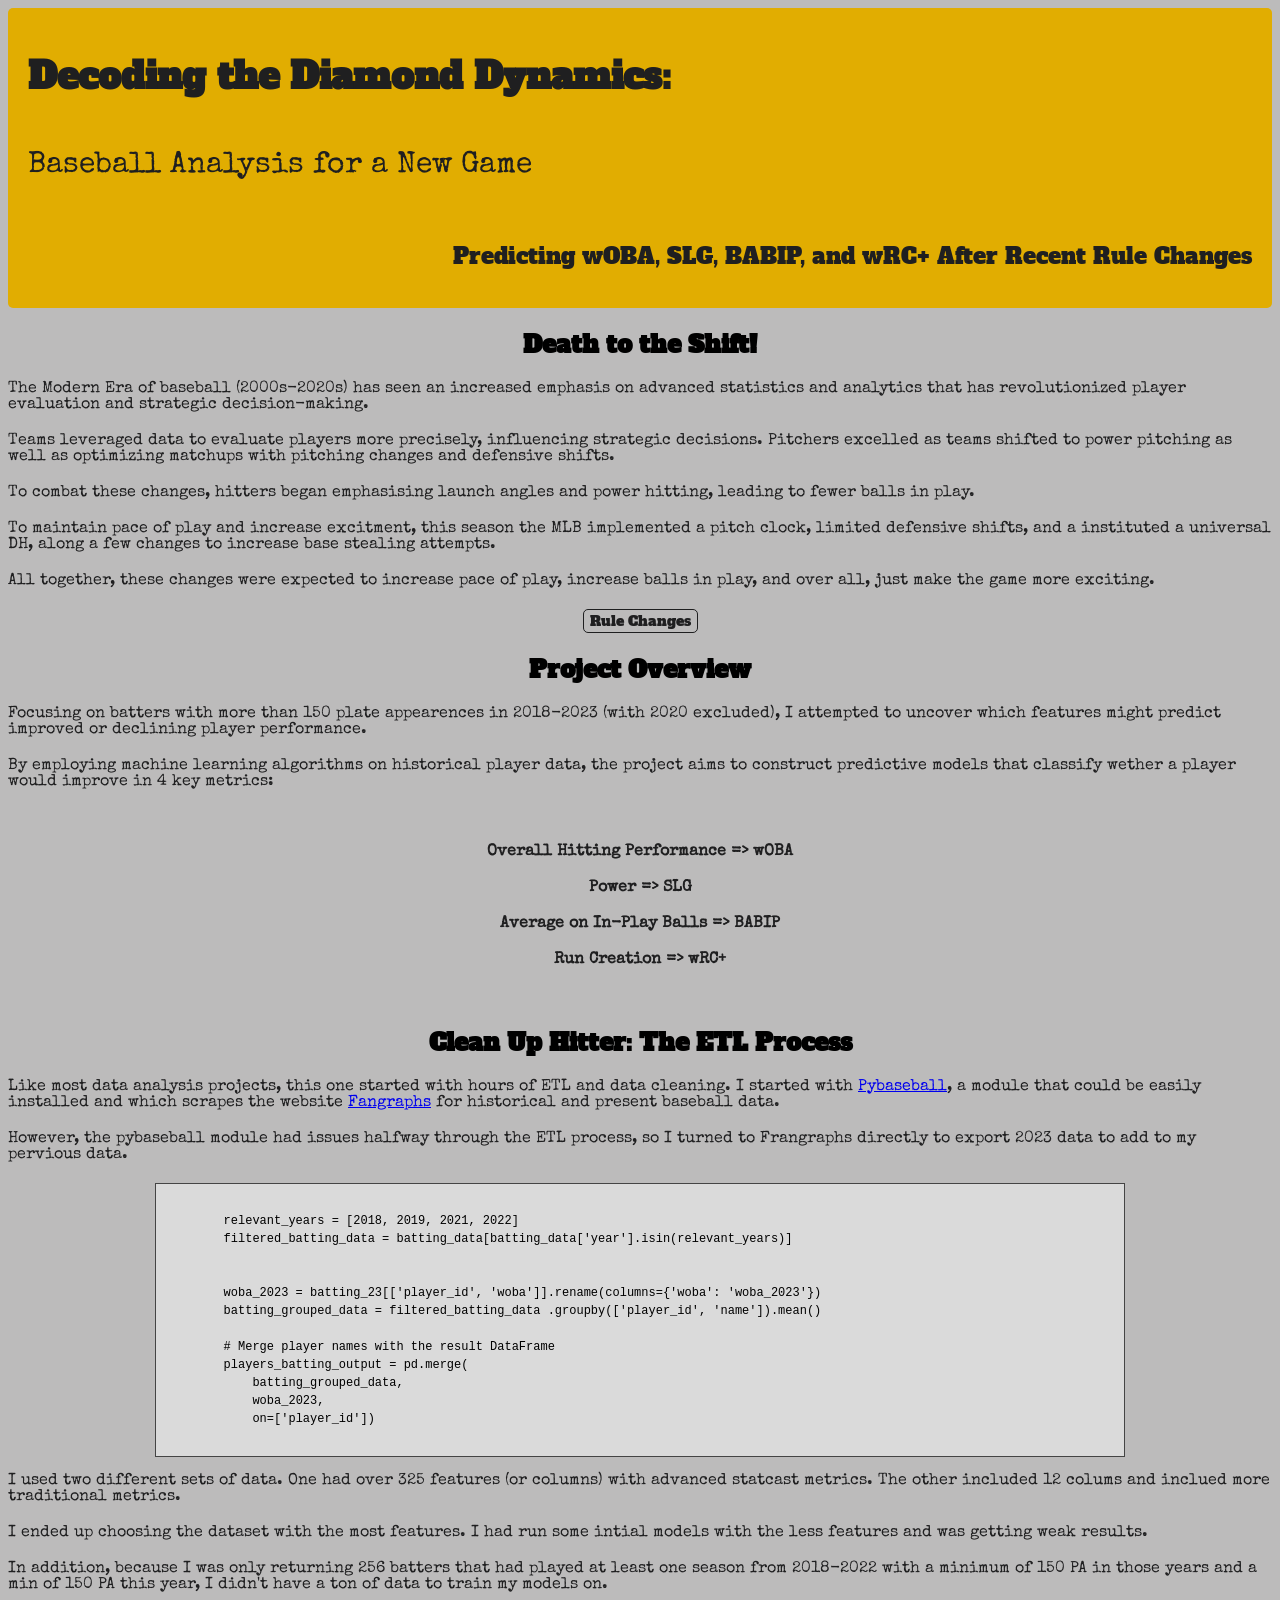
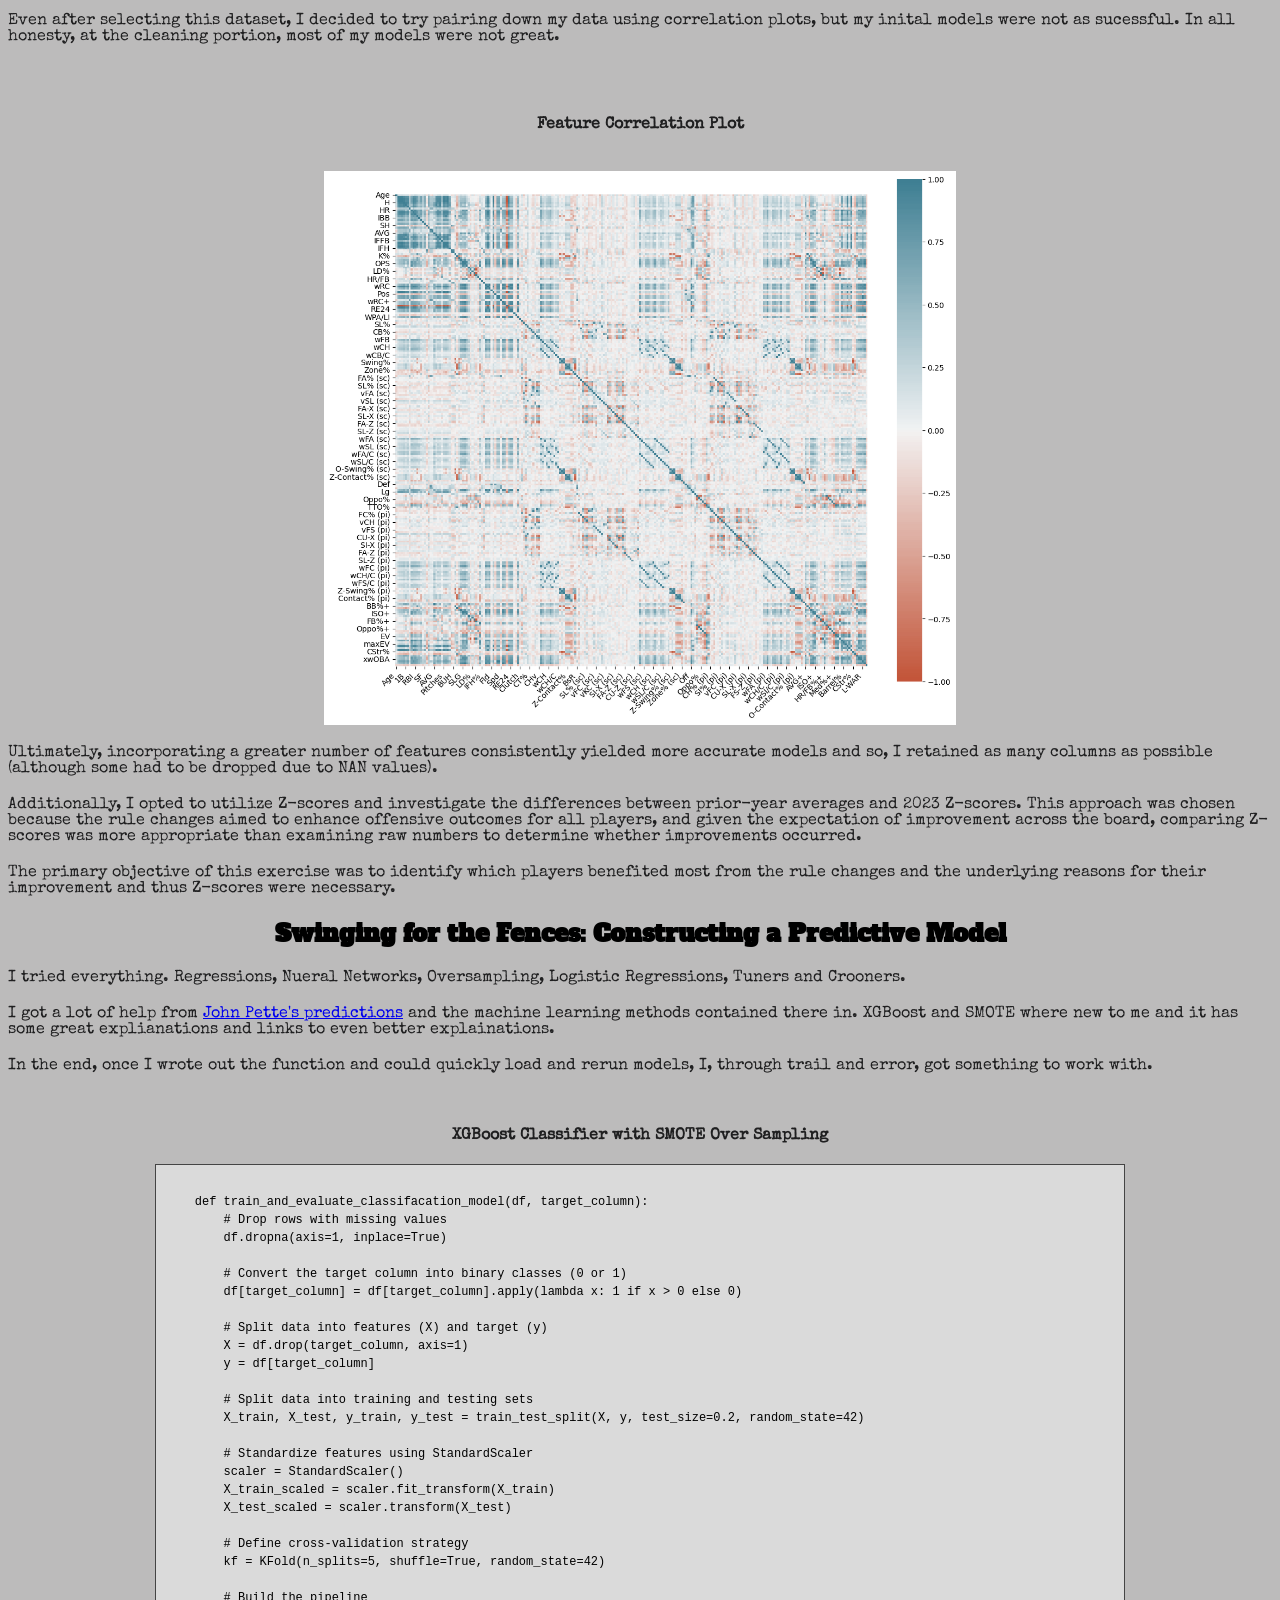
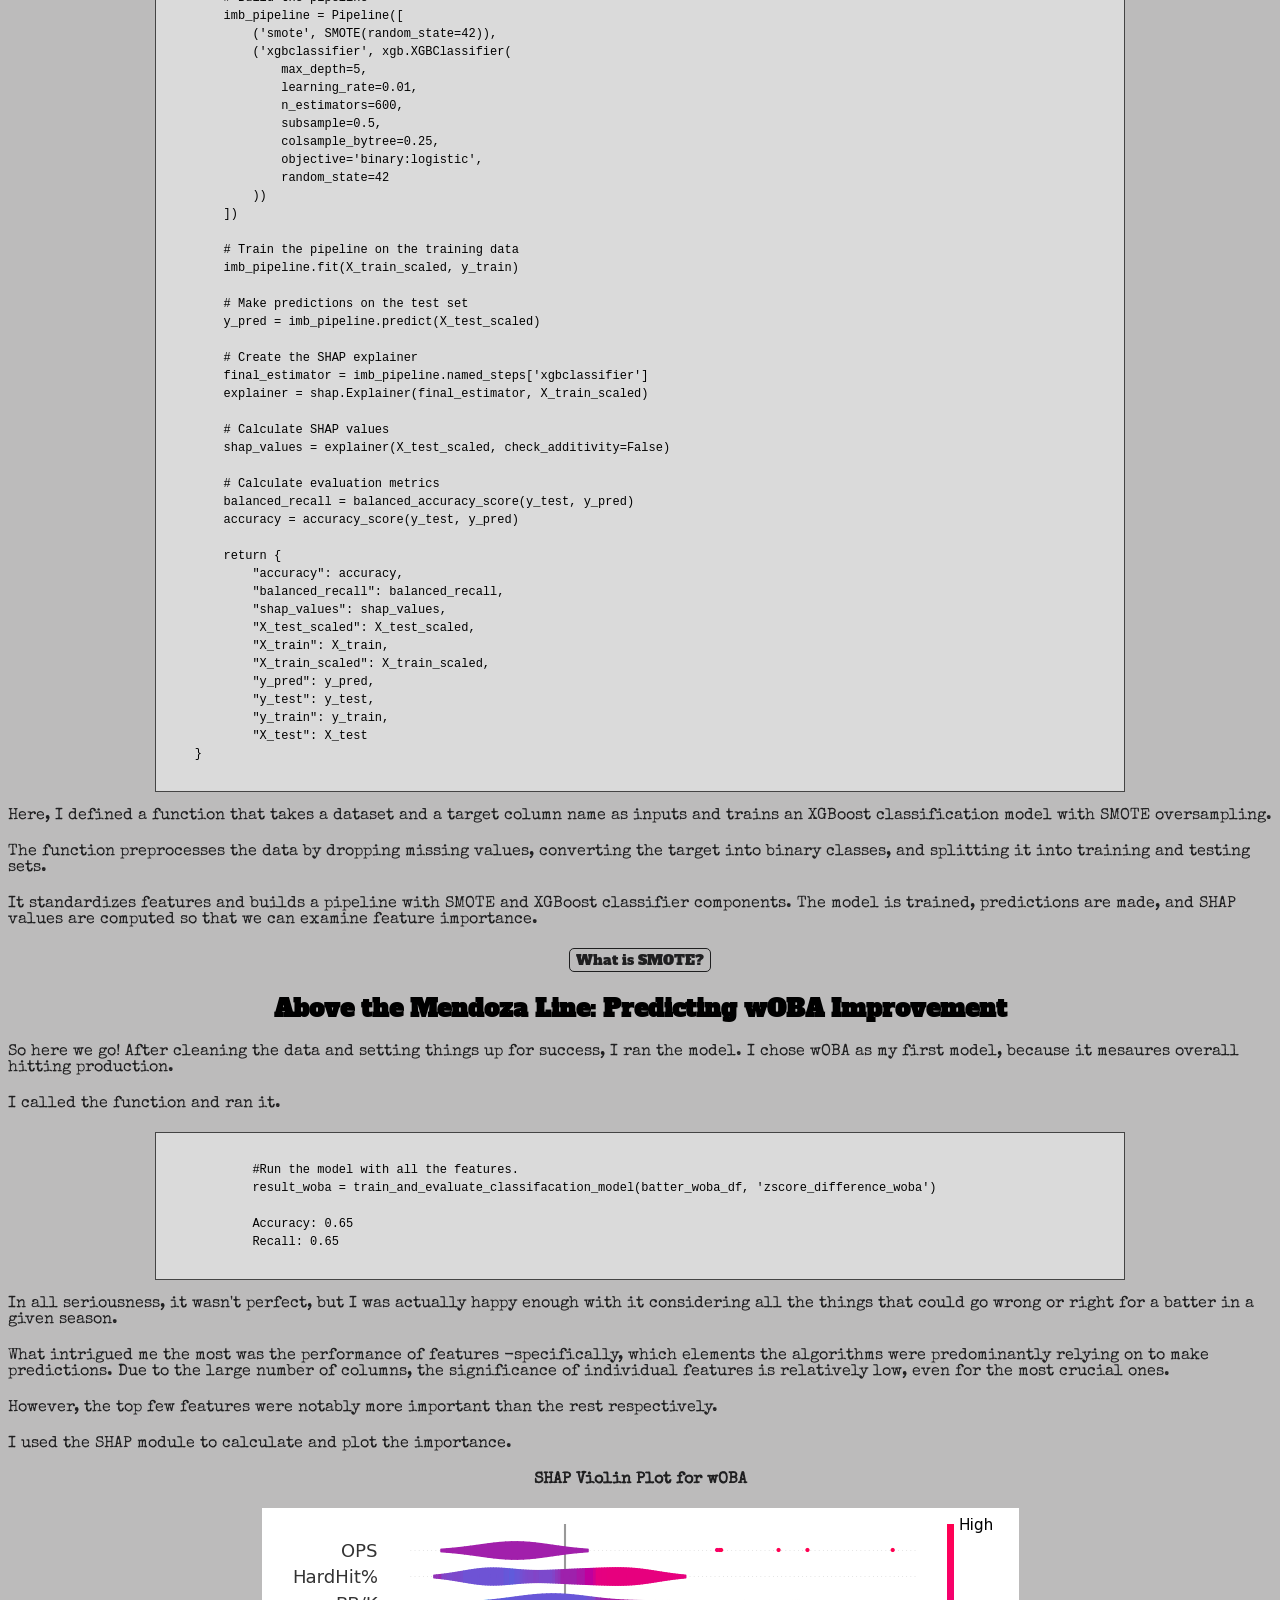
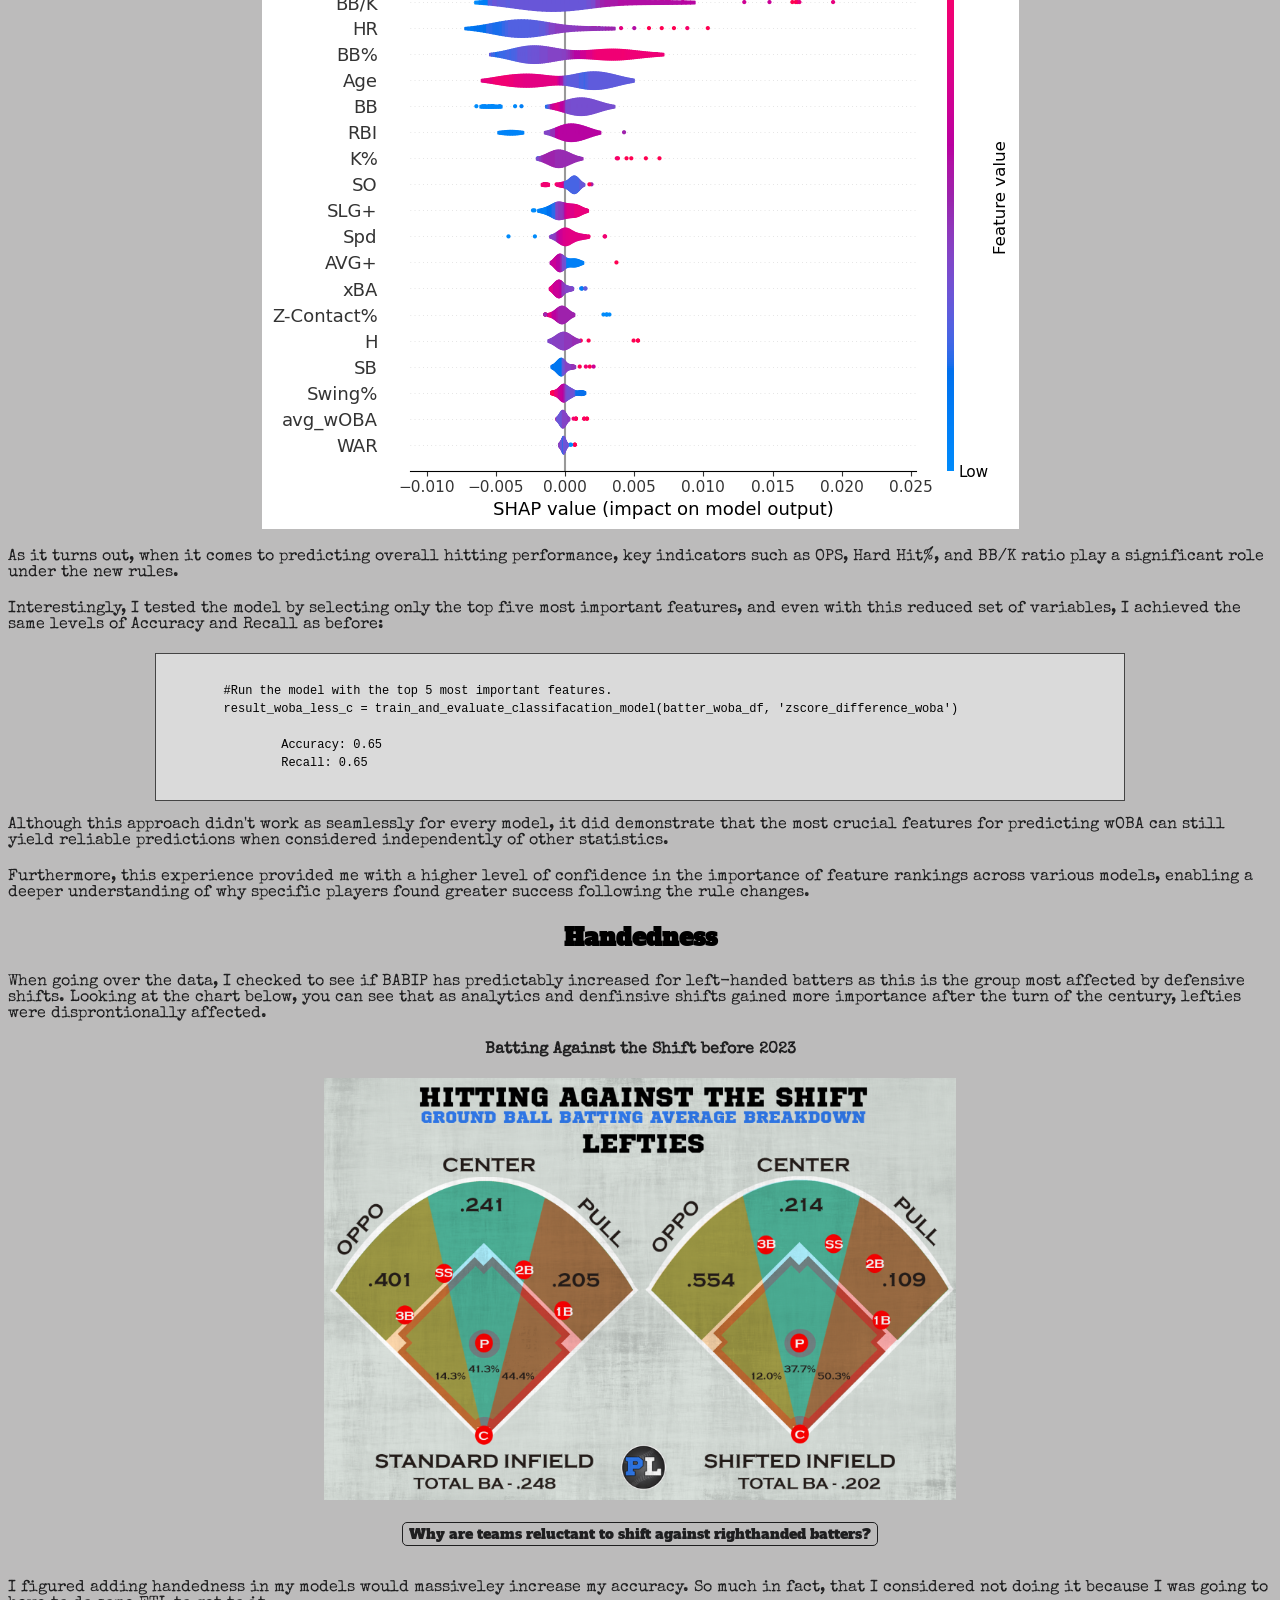
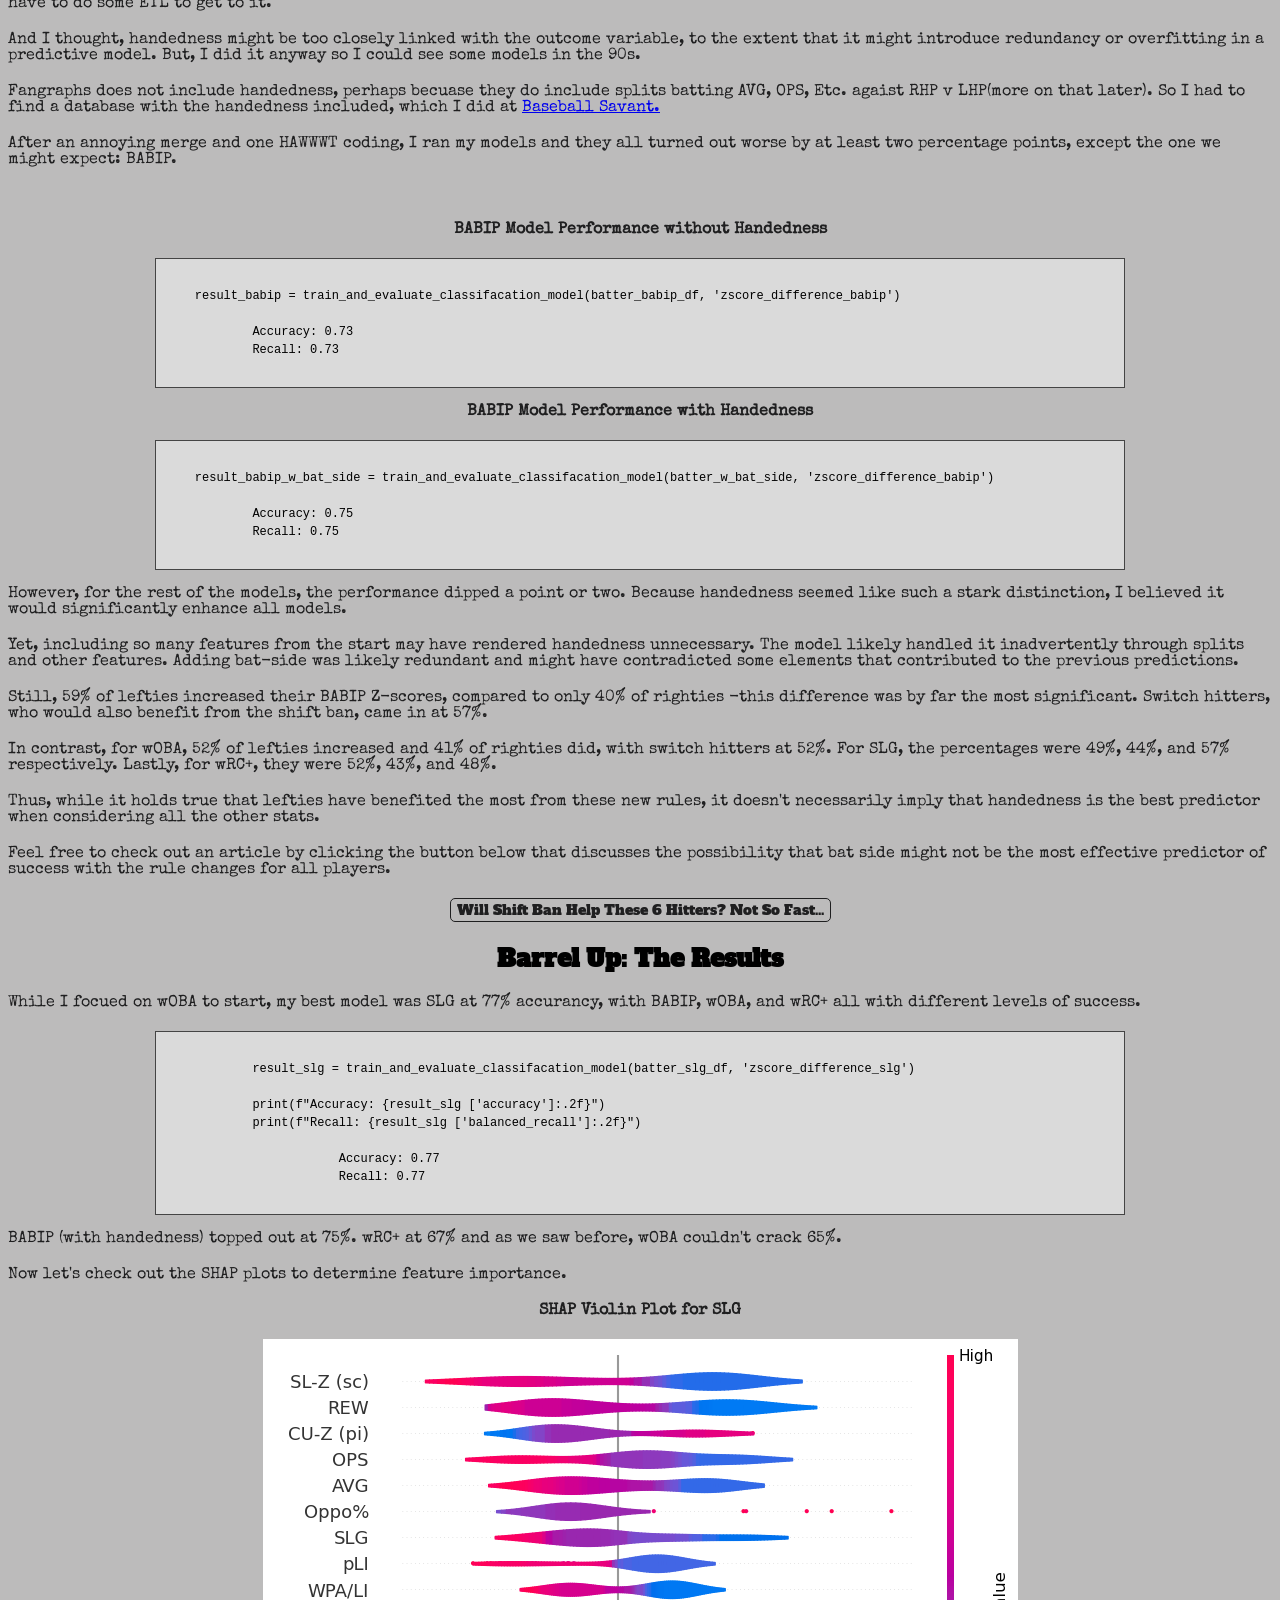
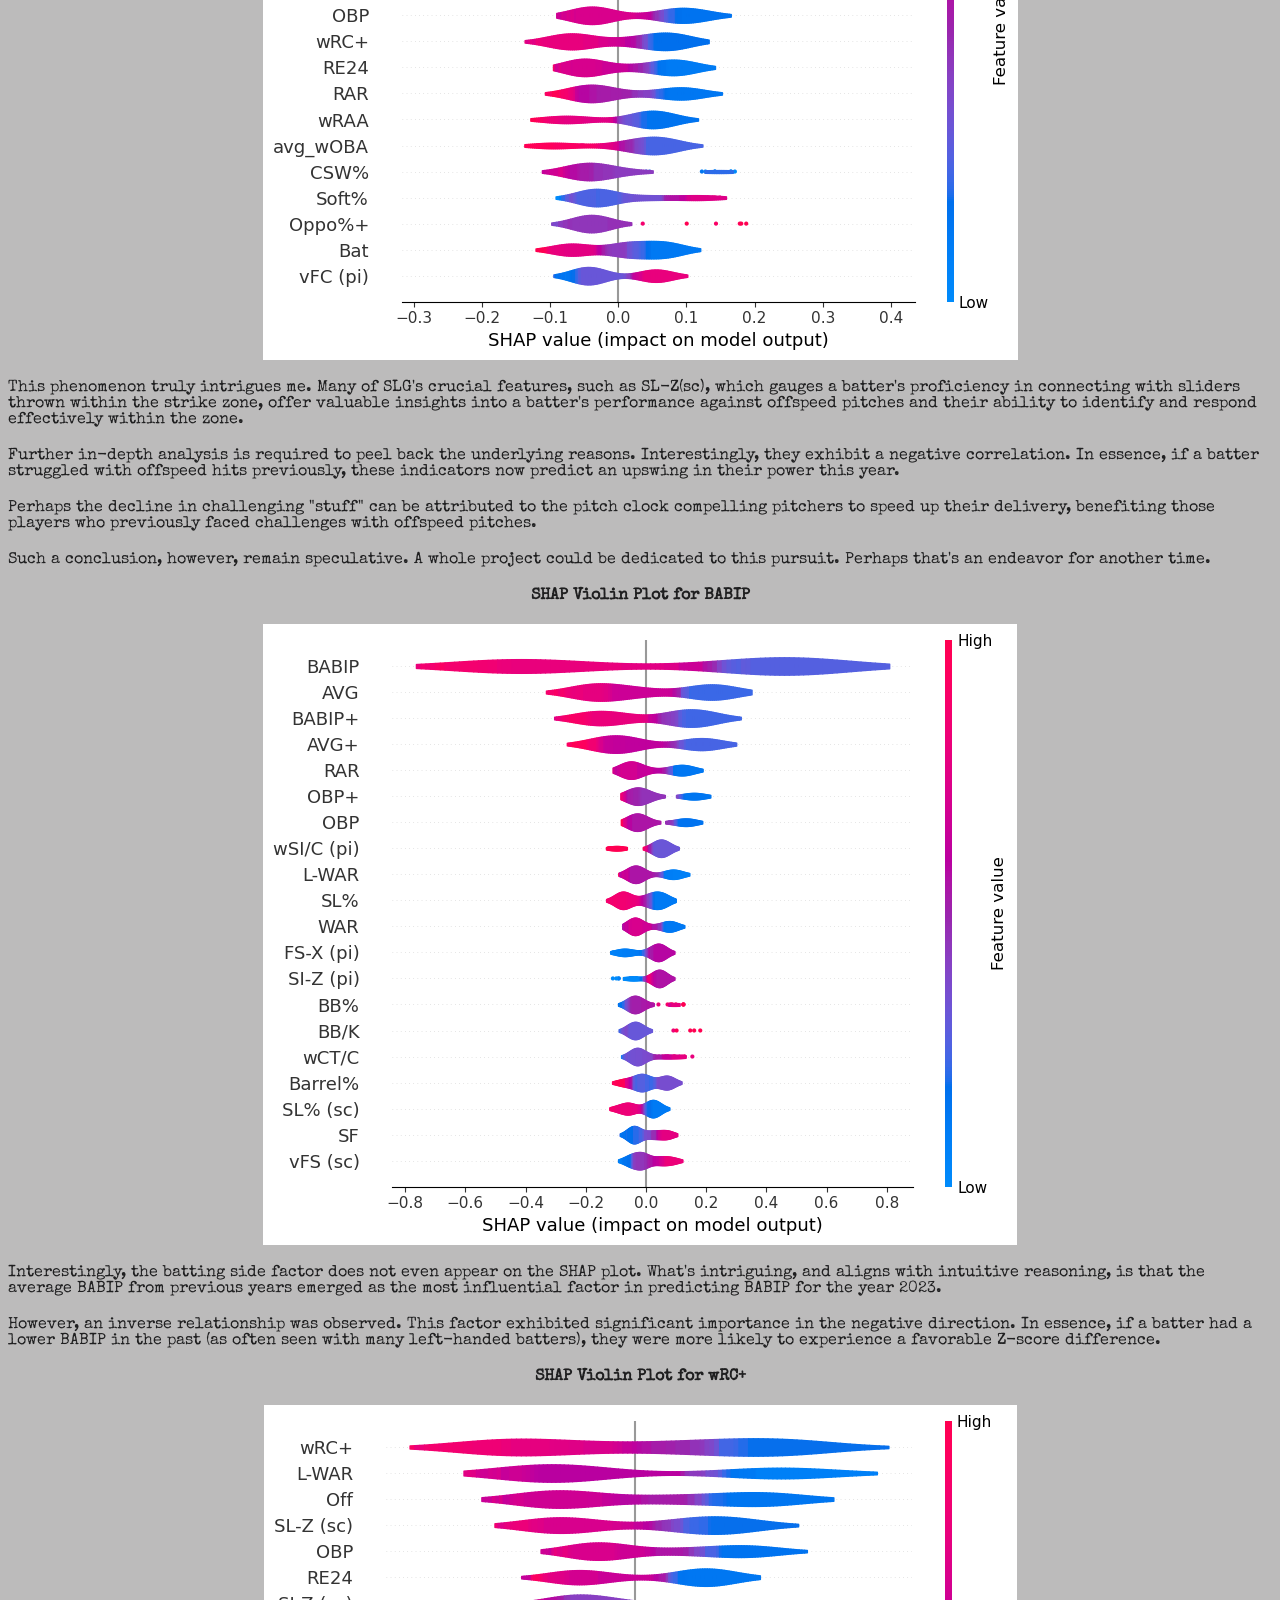
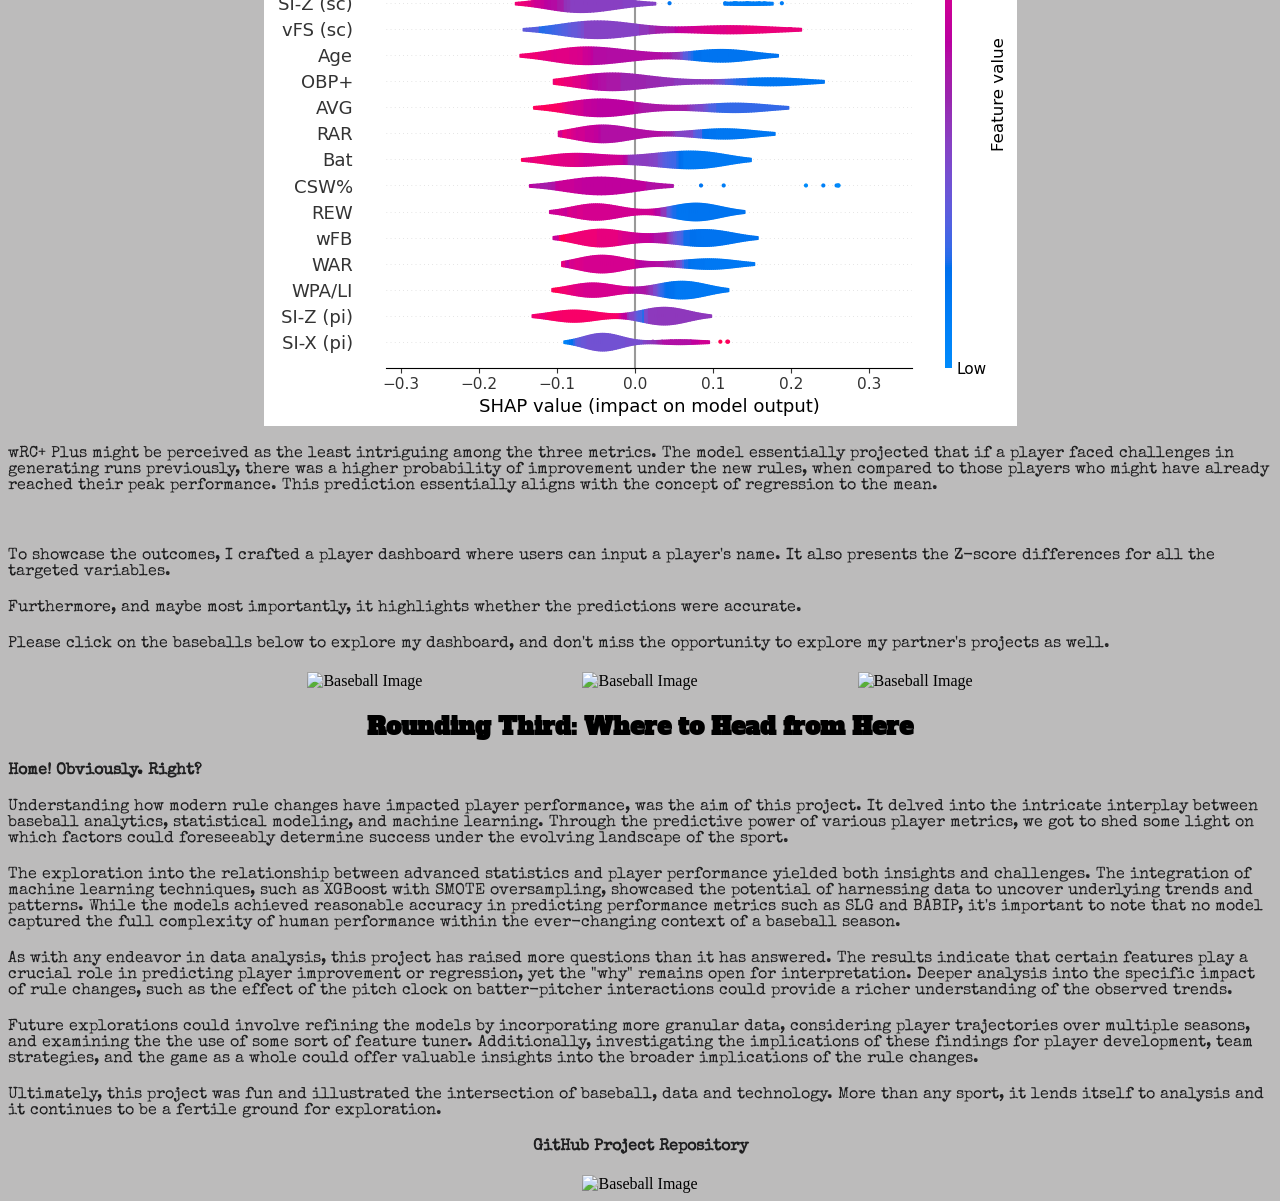
==== commit 68fef174: "I'd say 90% done. A few more queries." ====
--- a/Analysis/index.html
+++ b/Analysis/index.html
@@ -9,282 +9,304 @@
 
 </head>
 <body>
-    <div class="row">
-
-        <div class="col-sm-9 col-md-7 main">
-            <div class="jumbotron">
-                <h1 class="display-4">Decoding the Diamond Dynamics:</h1>
-                <p class="first-paragraph">Baseball Analysis for a New Game</p>
-                <p class="second-paragraph">Predicting wOBA, SLG, BABIP, and wRC+ After Recent Rule Changes</p>
-            </div>
-            
-            <section>
-                <h2>Death to the Shift!</h2>
-                <p>The Modern Era of baseball (2000s-2020s) has seen an increased emphasis on advanced statistics and analytics that has revolutionized player evaluation and strategic decision-making.</p>
-                <p>Teams leveraged data to evaluate players more precisely, influencing strategic decisions. Pitchers excelled as teams shifted to power pitching as well as optimizing matchups with pitching changes and defensive shifts. </p>
-                <p>To combat these changes, hitters began emphasising launch angles and power hitting, leading to fewer balls in play.</p>
-                <p>To maintain pace of play and increase excitment, this season the MLB implemented a pitch clock, limited defensive shifts, and a instituted a universal DH, along a few changes to increase base stealing attempts.</p>
-                <p>All together, these changes were expected to increase pace of play, increase balls in play, and over all, just make the game more exciting.</p>
+<div class="row">
+
+    <div class="col-sm-9 col-md-7 main">
+        <div class="jumbotron">
+            <h1 class="display-4">Decoding the Diamond Dynamics:</h1>
+            <p class="first-paragraph">Baseball Analysis for a New Game</p>
+            <p class="second-paragraph">Predicting wOBA, SLG, BABIP, and wRC+ After Recent Rule Changes</p>
+        </div>
+        
+        <section>
+            <h2>Death to the Shift!</h2>
+            <p>The Modern Era of baseball (2000s-2020s) has seen an increased emphasis on advanced statistics and analytics that has revolutionized player evaluation and strategic decision-making.</p>
+            <p>Teams leveraged data to evaluate players more precisely, influencing strategic decisions. Pitchers excelled as teams shifted to power pitching as well as optimizing matchups with pitching changes and defensive shifts. </p>
+            <p>To combat these changes, hitters began emphasising launch angles and power hitting, leading to fewer balls in play.</p>
+            <p>To maintain pace of play and increase excitment, this season the MLB implemented a pitch clock, limited defensive shifts, and a instituted a universal DH, along a few changes to increase base stealing attempts.</p>
+            <p>All together, these changes were expected to increase pace of play, increase balls in play, and over all, just make the game more exciting.</p>
+            <div class="centered-section">
+            <button class="link-button" onclick="window.open('https://www.mlb.com/news/mlb-2023-rule-changes-pitch-timer-larger-bases-shifts/', '_blank')">Rule Changes</button>
+            </div>
+        </section>
+
+        <section>
+            <h2>Project Overview</h2>
+            <p>Focusing on batters with more than 150 plate appearences in 2018-2023 (with 2020 excluded), I attempted to uncover which features might predict improved or declining player performance.</p> 
+            <p>By employing machine learning algorithms on historical player data, the project aims to construct predictive models that classify wether a player would improve in 4 key metrics:</p>
+                <br>
                 <div class="centered-section">
-                <button class="link-button" onclick="window.open('https://www.mlb.com/news/mlb-2023-rule-changes-pitch-timer-larger-bases-shifts/', '_blank')">Rule Changes</button>
+                    <p><strong>Overall Hitting Performance => wOBA</strong></p>
+                    <p><strong>Power => SLG</strong></p>
+                    <p><strong>Average on In-Play Balls => BABIP</strong></p>
+                    <p><strong>Run Creation => wRC+</strong></p>
                 </div>
+        </section>
+
+        <br>
+        <section>
+            <h2>Clean Up Hitter: The ETL Process</h2>
+            <p>Like most data analysis projects, this one started with hours of ETL and data cleaning. I started with <a href="https://github.com/jldbc/pybaseball, '_blank'">Pybaseball</a>, a module that could be easily installed and which scrapes the website <a href="https://www.fangraphs.com/">Fangraphs</a> for historical and present baseball data.</p>
+            <p>However, the pybaseball module had issues halfway through the ETL process, so I turned to Frangraphs directly to export 2023 data to add to my pervious data.</p>
+            <pre><code class="language-python">
+        relevant_years = [2018, 2019, 2021, 2022]
+        filtered_batting_data = batting_data[batting_data['year'].isin(relevant_years)]
+        
+        
+        woba_2023 = batting_23[['player_id', 'woba']].rename(columns={'woba': 'woba_2023'})
+        batting_grouped_data = filtered_batting_data .groupby(['player_id', 'name']).mean()
+        
+        # Merge player names with the result DataFrame
+        players_batting_output = pd.merge(
+            batting_grouped_data,
+            woba_2023,
+            on=['player_id'])
+                </code></pre>
+            <p>I used two different sets of data. One had over 325 features (or columns) with advanced statcast metrics. The other included 12 colums and inclued more traditional metrics.</p>
+            <p>I ended up choosing the dataset with the most features. I had run some intial models with the less features and was getting weak results.</p>
+            <p>In addition, because I was only returning 256 batters that had played at least one season from 2018-2022 with a minimum of 150 PA in those years and a min of 150 PA this year, I didn't have a ton of data to train my models on.</p>
+            <p>Even after selecting this dataset, I decided to try pairing down my data using correlation plots, but my inital models were not as sucessful. In all honesty, at the cleaning portion, most of my models were not great.</p>
+            <br>
+            <br>
+            <div style="text-align: center;">
+                <p><strong>Feature Correlation Plot</strong></p>
+                <br>
+                <img src="static/images/too_many_features.png" alt="Correlation Plots" style="width: 50%;">
+            </div>
+            <p>Ultimately, incorporating a greater number of features consistently yielded more accurate models and so, I retained as many columns as possible (although some had to be dropped due to NAN values).</p>
+            <p>Additionally, I opted to utilize Z-scores and investigate the differences between prior-year averages and 2023 Z-scores. This approach was chosen because the rule changes aimed to enhance offensive outcomes for all players, and given the expectation of improvement across the board, comparing Z-scores was more appropriate than examining raw numbers to determine whether improvements occurred.</p>
+            <p>The primary objective of this exercise was to identify which players benefited most from the rule changes and the underlying reasons for their improvement and thus Z-scores were necessary.
+        </section>
+
+        <section>
+            <h2>Swinging for the Fences: Constructing a Predictive Model</h2>
+            <p>I tried everything. Regressions, Nueral Networks, Oversampling, Logistic Regressions, Tuners and Crooners.</p>
+            <p>I got a lot of help from <a href="https://johnpette.medium.com/" target="_blank">John Pette's predictions</a> and the machine learning methods contained there in. XGBoost and SMOTE where new to me and it has some great explianations and links to even better explainations.</p>
+            <p>In the end, once I wrote out the function and could quickly load and rerun models, I, through trail and error, got something to work with.</p>
+            <br>
+            <p style="text-align: center;"><strong>XGBoost Classifier with SMOTE Over Sampling</strong></p>
+            <pre><code class="language-python">
+    def train_and_evaluate_classifacation_model(df, target_column):
+        # Drop rows with missing values
+        df.dropna(axis=1, inplace=True)
+        
+        # Convert the target column into binary classes (0 or 1)
+        df[target_column] = df[target_column].apply(lambda x: 1 if x > 0 else 0)
+        
+        # Split data into features (X) and target (y)
+        X = df.drop(target_column, axis=1)
+        y = df[target_column]
+        
+        # Split data into training and testing sets
+        X_train, X_test, y_train, y_test = train_test_split(X, y, test_size=0.2, random_state=42)
+        
+        # Standardize features using StandardScaler
+        scaler = StandardScaler()
+        X_train_scaled = scaler.fit_transform(X_train)
+        X_test_scaled = scaler.transform(X_test)
+        
+        # Define cross-validation strategy
+        kf = KFold(n_splits=5, shuffle=True, random_state=42)
+        
+        # Build the pipeline
+        imb_pipeline = Pipeline([
+            ('smote', SMOTE(random_state=42)),
+            ('xgbclassifier', xgb.XGBClassifier(
+                max_depth=5,
+                learning_rate=0.01,
+                n_estimators=600,
+                subsample=0.5,
+                colsample_bytree=0.25,
+                objective='binary:logistic',
+                random_state=42
+            ))
+        ])
+        
+        # Train the pipeline on the training data
+        imb_pipeline.fit(X_train_scaled, y_train)
+        
+        # Make predictions on the test set
+        y_pred = imb_pipeline.predict(X_test_scaled)
+        
+        # Create the SHAP explainer
+        final_estimator = imb_pipeline.named_steps['xgbclassifier']
+        explainer = shap.Explainer(final_estimator, X_train_scaled)
+        
+        # Calculate SHAP values
+        shap_values = explainer(X_test_scaled, check_additivity=False)
+        
+        # Calculate evaluation metrics
+        balanced_recall = balanced_accuracy_score(y_test, y_pred)
+        accuracy = accuracy_score(y_test, y_pred)
+        
+        return {
+            "accuracy": accuracy,
+            "balanced_recall": balanced_recall,
+            "shap_values": shap_values,
+            "X_test_scaled": X_test_scaled,
+            "X_train": X_train,
+            "X_train_scaled": X_train_scaled,
+            "y_pred": y_pred,
+            "y_test": y_test,
+            "y_train": y_train,
+            "X_test": X_test
+    }
+        </code></pre>
+            <p>Here, I defined a function that takes a dataset and a target column name as inputs and trains an XGBoost classification model with SMOTE oversampling.</p> 
+            <p>The function preprocesses the data by dropping missing values, converting the target into binary classes, and splitting it into training and testing sets. 
+            <p>It standardizes features and builds a pipeline with SMOTE and XGBoost classifier components. The model is trained, predictions are made, and SHAP values are computed so that we can examine feature importance.</p>
+        <div class="centered-section">
+            <button class="link-button" onclick="window.open('https://www.geeksforgeeks.org/ml-handling-imbalanced-data-with-smote-and-near-miss-algorithm-in-python/', '_blank')">What is SMOTE?</button>
+        </div>
+        </section>
+
+        <section>
+            <h2>Above the Mendoza Line: Predicting wOBA Improvement</h2>
+            <p>So here we go! After cleaning the data and setting things up for success, I ran the model. I chose wOBA as my first model, because it mesaures overall hitting production.</p>
+            <p>I called the function and ran it.</p>
+            <pre><code class="language-python">
+            #Run the model with all the features.
+            result_woba = train_and_evaluate_classifacation_model(batter_woba_df, 'zscore_difference_woba')
+
+            Accuracy: 0.65
+            Recall: 0.65    
+            </code></pre>
+            <p>In all seriousness, it wasn't perfect, but I was actually happy enough with it considering all the things that could go wrong or right for a batter in a given season.</p>
+            <p>What intrigued me the most was the performance of features -specifically, which elements the algorithms were predominantly relying on to make predictions. Due to the large number of columns, the significance of individual features is relatively low, even for the most crucial ones.</p>
+            <p>However, the top few features were notably more important than the rest respectively.</p>
+            <p>I used the SHAP module to calculate and plot the importance.</p>
+            <div style="text-align: center;">
+                <p><strong>SHAP Violin Plot for wOBA</strong></p>
+            <img src="static/images/shap_summary_plot_woba copy.png" alt="Shap wOBA">
+            </div>
+            <p>As it turns out, when it comes to predicting overall hitting performance, key indicators such as OPS, Hard Hit%, and BB/K ratio play a significant role under the new rules.</p>
+            <p>Interestingly, I tested the model by selecting only the top five most important features, and even with this reduced set of variables, I achieved the same levels of Accuracy and Recall as before:</p>
+            <pre><code class="language-python">
+        #Run the model with the top 5 most important features.
+        result_woba_less_c = train_and_evaluate_classifacation_model(batter_woba_df, 'zscore_difference_woba')
+                
+                Accuracy: 0.65
+                Recall: 0.65
+            </code></pre>
+
+            <p>Although this approach didn't work as seamlessly for every model, it did demonstrate that the most crucial features for predicting wOBA can still yield reliable predictions when considered independently of other statistics.</p>
+            <p>Furthermore, this experience provided me with a higher level of confidence in the importance of feature rankings across various models, enabling a deeper understanding of why specific players found greater success following the rule changes.</p>
             </section>
 
-            <section>
-                <h2>Project Overview</h2>
-                <p>Focusing on batters with more than 150 plate appearences in 2018-2023 (with 2020 excluded), I attempted to uncover which features might predict improved or declining player performance.</p> 
-                <p>By employing machine learning algorithms on historical player data, the project aims to construct predictive models that classify wether a player would improve in 4 key metrics:</p>
-                    <br>
-                    <div class="centered-section">
-                        <p><strong>Overall Hitting Performance => wOBA</strong></p>
-                        <p><strong>Power => SLG</strong></p>
-                        <p><strong>Average on In-Play Balls => BABIP</strong></p>
-                        <p><strong>Run Creation => wRC+</strong></p>
-                    </div>
-            </section>
-
-            <br>
-            <section>
-                <h2>Clean Up (Hitter)</h2>
-                <p>Like most data analysis projects, this one started with hours of ETL and data cleaning. I started with <a href="https://github.com/jldbc/pybaseball, '_blank'">Pybaseball</a>, a module that could be easily installed and which scrapes the website <a href="https://www.fangraphs.com/">Fangraphs</a> for historical and present baseball data.</p>
-                <p>However, the pybaseball module had issues halfway through the ETL process, so I turned to Frangraphs directly to export 2023 data to add to my pervious data.</p>
-                <pre><code class="language-python">
-            relevant_years = [2018, 2019, 2021, 2022]
-            filtered_batting_data = batting_data[batting_data['year'].isin(relevant_years)]
-            
-            
-            woba_2023 = batting_23[['player_id', 'woba']].rename(columns={'woba': 'woba_2023'})
-            batting_grouped_data = filtered_batting_data .groupby(['player_id', 'name']).mean()
-            
-            # Merge player names with the result DataFrame
-            players_batting_output = pd.merge(
-                batting_grouped_data,
-                woba_2023,
-                on=['player_id'])
-                    </code></pre>
-                <p>I used two different sets of data. One had over 250 features or columns with advanced statcast metrics. The other included 12 colums and inclued more traditional metrics.</p>
-                <p>I ended up choosing the dataset with the most features. I had run some intial models with the less features and was not getting great results.</p>
-                <p>In addition, because I was only returning 256 batters that had played a min of two years from 2018-2022 with a minimun of 150 PA and also had a min of 150 PA this year, I didn't have a ton of data to train my models on.</p>
-                <p>Even after selecting this dataset, I decided to try pairing down my data using correlation plots, but my inital models were not as sucessful. In all honesty, at the cleaning portion, most of my models were not great.</p>
-                <br>
-                <br>
-                <div style="text-align: center;">
-                    <p><strong>Feature Correlation Plot</strong></p>
-                    <br>
-                    <img src="static/images/too_many_features.png" alt="Correlation Plots" style="width: 50%;">
+        <section>
+            <h2>Handedness</h2>
+            <p>When going over the data, I checked to see if BABIP has predictably increased for left-handed batters as this is the group most affected by defensive shifts. Looking at the chart below, you can see that as analytics and denfinsive shifts gained more importance after the turn of the century, lefties were disprontionally affected.</p>
+            <div class="centered-section">
+                <p><strong>Batting Against the Shift before 2023 </strong></p>
+            <img src="static/images/Shifting-Lefties.png" alt="Shifting", style="width: 50%;">
+        </div>
+        <br>
+        <div class="centered-section">
+            <button class="link-button" onclick="window.open('https://www.si.com/more-sports/2011/05/10/righty-overshift/', '_blank')">Why are teams reluctant to shift against righthanded batters?</button>
+            </div>
+            <br>
+            <p>I figured adding handedness in my models would massiveley increase my accuracy. So much in fact, that I considered not doing it because I was going to have to do some ETL to get to it.</p>
+            <p>And I thought, handedness might be too closely linked with the outcome variable, to the extent that it might introduce redundancy or overfitting in a predictive model. But, I did it anyway so I could see some models in the 90s.</p>
+            <p>Fangraphs does not include handedness, perhaps becuase they do include splits batting AVG, OPS, Etc. agaist RHP v LHP(more on that later). So I had to find a database with the handedness included, which I did at <a href="https://baseballsavant.mlb.com//">Baseball Savant.</a></p>
+            <p>After an annoying merge and one HAWWWT coding, I ran my models and they all turned out worse by at least two percentage points, except the one we might expect: BABIP.</p>
+            <br>
+            <p style="text-align: center;"><strong>BABIP Model Performance without Handedness</strong></p>
+            <pre><code class="language-python">
+    result_babip = train_and_evaluate_classifacation_model(batter_babip_df, 'zscore_difference_babip')
+
+            Accuracy: 0.73
+            Recall: 0.73
+            </code></pre>
+            <p style="text-align: center;"><strong>BABIP Model Performance with Handedness</strong></p>
+            <pre><code class="language-python">
+    result_babip_w_bat_side = train_and_evaluate_classifacation_model(batter_w_bat_side, 'zscore_difference_babip')
+
+            Accuracy: 0.75
+            Recall: 0.75
+            </code></pre>
+            <p>However, for the rest of the models, the performance dipped a point or two. Because handedness seemed like such a stark distinction, I believed it would significantly enhance all models.</p>
+            <p>Yet, including so many features from the start may have rendered handedness unnecessary. The model likely handled it inadvertently through splits and other features. Adding bat-side was likely redundant and might have contradicted some elements that contributed to the previous predictions.</p>
+            <p>Still, 59% of lefties increased their BABIP Z-scores, compared to only 40% of righties -this difference was by far the most significant. Switch hitters, who would also benefit from the shift ban, came in at 57%.</p>
+            <p>In contrast, for wOBA, 52% of lefties increased and 41% of righties did, with switch hitters at 52%. For SLG, the percentages were 49%, 44%, and 57% respectively. Lastly, for wRC+, they were 52%, 43%, and 48%.</p>
+            <p>Thus, while it holds true that lefties have benefited the most from these new rules, it doesn't necessarily imply that handedness is the best predictor when considering all the other stats.</p>
+            <p>Feel free to check out an article by clicking the button below that discusses the possibility that bat side might not be the most effective predictor of success with the rule changes for all players.</p>
+            <div class="centered-section">
+                <button class="link-button" onclick="window.open('https://www.mlb.com/news/shift-rule-effect-on-lefty-hitters/', '_blank')">Will Shift Ban Help These 6 Hitters? Not So Fast...</button>
+            </div>
+            </section> 
+        </section>
+
+        <section>
+            <h2>Barrel Up: The Results</h2>
+            <p>While I focued on wOBA to start, my best model was SLG at 77% accurancy, with BABIP, wOBA, and wRC+ all with different levels of success.</p>
+            <pre><code class="language-python">
+            result_slg = train_and_evaluate_classifacation_model(batter_slg_df, 'zscore_difference_slg')
+        
+            print(f"Accuracy: {result_slg ['accuracy']:.2f}")
+            print(f"Recall: {result_slg ['balanced_recall']:.2f}")
+                        
+                        Accuracy: 0.77
+                        Recall: 0.77
+            </code></pre>
+            <p>BABIP (with handedness) topped out at 75%. wRC+ at 67% and as we saw before, wOBA couldn't crack 65%.</p>
+            <p>Now let's check out the SHAP plots to determine feature importance.</p>
+            <div style="text-align: center;">
+                <p><strong>SHAP Violin Plot for SLG</strong></p>
+            <img src="static/images/shap_slg_class copy.png" alt="Shap SLG">
+            </div>
+            <p>This phenomenon truly intrigues me. Many of SLG's crucial features, such as SL-Z(sc), which gauges a batter's proficiency in connecting with sliders thrown within the strike zone, offer valuable insights into a batter's performance against offspeed pitches and their ability to identify and respond effectively within the zone.</p>
+            <p>Further in-depth analysis is required to peel back the underlying reasons. Interestingly, they exhibit a negative correlation. In essence, if a batter struggled with offspeed hits previously, these indicators now predict an upswing in their power this year.</p>
+            <p>Perhaps the decline in challenging "stuff" can be attributed to the pitch clock compelling pitchers to speed up their delivery, benefiting those players who previously faced challenges with offspeed pitches.</p>
+            <p>Such a conclusion, however, remain speculative. A whole project could be dedicated to this pursuit. Perhaps that's an endeavor for another time.</p>
+            <div style="text-align: center;">
+                <p><strong>SHAP Violin Plot for BABIP</strong></p>
+            <img src="static/images/shap_babip_class_handy copy.png" alt="Shap BABIP">
+            </div>
+            <p>Interestingly, the batting side factor does not even appear on the SHAP plot. What's intriguing, and aligns with intuitive reasoning, is that the average BABIP from previous years emerged as the most influential factor in predicting BABIP for the year 2023.</p>
+            <p>However, an inverse relationship was observed. This factor exhibited significant importance in the negative direction. In essence, if a batter had a lower BABIP in the past (as often seen with many left-handed batters), they were more likely to experience a favorable Z-score difference.</p>
+            <div style="text-align: center;">
+                <p><strong>SHAP Violin Plot for wRC+</strong></p>
+            <img src="static/images/shap_wrc_class copy.png" alt="Shap wRC+">
+            </div>
+            <p>wRC+ Plus might be perceived as the least intriguing among the three metrics. The model essentially projected that if a player faced challenges in generating runs previously, there was a higher probability of improvement under the new rules, when compared to those players who might have already reached their peak performance. This prediction essentially aligns with the concept of regression to the mean.</p>
+            <br>
+            <p>To showcase the outcomes, I crafted a player dashboard where users can input a player's name. It also presents the Z-score differences for all the targeted variables.</p>
+            <p>Furthermore, and maybe most importantly, it highlights whether the predictions were accurate.</p>
+            <p>Please click on the baseballs below to explore my dashboard, and don't miss the opportunity to explore my partner's projects as well.</p>
+            <div class="button-container">
+                <div class="ball-button" onclick="window.open('http://127.0.0.1:8051/', '_blank')">
+                    <img src="static/images/cool-baseball copy.png" alt="Baseball Image">
+                    <span class="button-text">Payson's Batter Prediction Dashboard</span>
                 </div>
-                <p>In the end, more features reliably returned more accurate models and so, I kept as many columns as I could (I did have to drop some with NAN values).</p>
-                <p>Lastly, I chose to Z-score and differences between the the averages for the prior years. This is because, the rule changes were meant to increase offensiive outcomes for all batters.</p>
-                <p>The point of this exersise is to see if we could predict who was benifiting the most from the rule changes and why. Therefore, I compared the Z-scores so that we could see who improved or delined when compared to their peers.</p>
-            </section>
-
-            <section>
-                <h2>Making the Model</h2>
-                <p>I tried everything. Regressions, Nueral Networks, Oversampling, Logistic Regressions, Tuners and Crooners.</p>
-                <p>I got a lot of help from <a href="https://johnpette.medium.com/" target="_blank">John Pette's predictions</a> and the machine learning methods contained there in. XGBoost and SMOTE where new to me and it has some great explianations and links to even better explainations.</p>
-                <p>In the end, once I wrote out the function and could quickly load and rerun models, I, through trail and error, got something to work with.</p>
-                <br>
-                <p style="text-align: center;"><strong>XGBoost Classifier with SMOTE Over Sampling</strong></p>
-                <pre><code class="language-python">
-        def train_and_evaluate_classifacation_model(df, target_column):
-            # Drop rows with missing values
-            df.dropna(axis=1, inplace=True)
-            
-            # Convert the target column into binary classes (0 or 1)
-            df[target_column] = df[target_column].apply(lambda x: 1 if x > 0 else 0)
-            
-            # Split data into features (X) and target (y)
-            X = df.drop(target_column, axis=1)
-            y = df[target_column]
-            
-            # Split data into training and testing sets
-            X_train, X_test, y_train, y_test = train_test_split(X, y, test_size=0.2, random_state=42)
-            
-            # Standardize features using StandardScaler
-            scaler = StandardScaler()
-            X_train_scaled = scaler.fit_transform(X_train)
-            X_test_scaled = scaler.transform(X_test)
-            
-            # Define cross-validation strategy
-            kf = KFold(n_splits=5, shuffle=True, random_state=42)
-            
-            # Build the pipeline
-            imb_pipeline = Pipeline([
-                ('smote', SMOTE(random_state=42)),
-                ('xgbclassifier', xgb.XGBClassifier(
-                    max_depth=5,
-                    learning_rate=0.01,
-                    n_estimators=600,
-                    subsample=0.5,
-                    colsample_bytree=0.25,
-                    objective='binary:logistic',
-                    random_state=42
-                ))
-            ])
-            
-            # Train the pipeline on the training data
-            imb_pipeline.fit(X_train_scaled, y_train)
-            
-            # Make predictions on the test set
-            y_pred = imb_pipeline.predict(X_test_scaled)
-            
-            # Create the SHAP explainer
-            final_estimator = imb_pipeline.named_steps['xgbclassifier']
-            explainer = shap.Explainer(final_estimator, X_train_scaled)
-            
-            # Calculate SHAP values
-            shap_values = explainer(X_test_scaled, check_additivity=False)
-            
-            # Calculate evaluation metrics
-            balanced_recall = balanced_accuracy_score(y_test, y_pred)
-            accuracy = accuracy_score(y_test, y_pred)
-            
-            return {
-                "accuracy": accuracy,
-                "balanced_recall": balanced_recall,
-                "shap_values": shap_values,
-                "X_test_scaled": X_test_scaled,
-                "X_train": X_train,
-                "X_train_scaled": X_train_scaled,
-                "y_pred": y_pred,
-                "y_test": y_test,
-                "y_train": y_train,
-                "X_test": X_test
-        }
-            </code></pre>
-                <p>Here, I defined a function that takes a dataset and a target column name as inputs and trains an XGBoost classification model with SMOTE oversampling.</p> 
-                <p>The function preprocesses the data by dropping missing values, converting the target into binary classes, and splitting it into training and testing sets. 
-                <p>It standardizes features and builds a pipeline with SMOTE and XGBoost classifier components. The model is trained, predictions are made, and SHAP values are computed so that we can examine feature importance.</p>
-            <div class="centered-section">
-                <button class="link-button" onclick="window.open('https://www.geeksforgeeks.org/ml-handling-imbalanced-data-with-smote-and-near-miss-algorithm-in-python/', '_blank')">What is SMOTE?</button>
-            </div>
-            </section>
-
-            <section>
-                <h2>Above the Mendoza Line: Predicting wOBA Improvement</h2>
-                <p>So here we go! After cleaning the data and setting things up for success, I ran the model. I chose wOBA as my first model, because it mesaures overall hitting production.</p>
-                <p>I called the function and ran it.</p>
-                <pre><code class="language-python">
-                #Run the model with all the features.
-                result_woba = train_and_evaluate_classifacation_model(batter_woba_df, 'zscore_difference_woba')
-
-                Accuracy: 0.65
-                Recall: 0.65    
-                </code></pre>
-                <p>In all seriousness, it wasn't perfect, but I was actually happy enough with it considering all the things that could go wrong or right for a batter in a given season.</p>
-                <p>Now, what I was most interested in is the feature proformance or, what elements were the algorithms using most to make this perdiction. Because there are so many columns, the feature importanc is relativeley low for each, even for the most important.</p>
-                <p>However, the top few were a lot more imprtant than the rest.</p>
-                <p>I used the SHAP module to calculate and plot the importance.</p>
-                <div style="text-align: center;">
-                    <p><strong>SHAP Violin Plot for wOBA</strong></p>
-                <img src="static/images/shap_summary_plot_woba copy.png" alt="Shap wOBA">
+                <div class="ball-button" onclick="window.open('http://127.0.0.1:8050/', '_blank')">
+                    <img src="static/images/cool-baseball copy.png" alt="Baseball Image">
+                    <span class="button-text">David's Pitcher Prediction Dashboard</span>
                 </div>
-                <p>Turns out, to predict over hitting preformance, you can look to OPS, Hard Hit%, and BB/K ratio as incicators to predict overall hitting performance under the new rules.</p>
-                <p>In fact, when I took the top five features and ran the model with only those, I got the same Accuracy and Recall.</p> 
-                <pre><code class="language-python">
-                #Run the model with top 5 most important features.
-                result_woba_less_c = train_and_evaluate_classifacation_model(batter_woba_df, 'zscore_difference_woba')
-    
-                        Accuracy: 0.65
-                        Recall: 0.65    
-                    </code></pre>
-                <p>This didn't work with quite as well every model, but now I knew the most imporantant features for predicting wOBA, even when exculding all the other statistics, could do some pretty reliable predicting.</p>
-                <p>And, it gave me confidence that the feature importance of other models were turly important and could be used to understand why certain players were more sucessful after the rule changes.</p>
-            </section>
-
-            <section>
-                <h2>Handedness</h2>
-                <p>When going over the data, I checked to see if BABIP has predictably increased for left-handed batters as this is the group most affected by defensive shifts. Looking at the chart below, you can see that as analytics and denfinsive shifts gained more importance after the turn of the century, lefties were disprontionally affected.</p>
-                <div class="centered-section">
-                    <p><strong>Batting Against the Shift before 2023 </strong></p>
-                <img src="static/images/Shifting-Lefties.png" alt="Shifting", style="width: 50%;">
-            </div>
-            <br>
-            <div class="centered-section">
-                <button class="link-button" onclick="window.open('https://www.si.com/more-sports/2011/05/10/righty-overshift/', '_blank')">Why are teams reluctant to shift against righthanded batters?</button>
+                <div class="ball-button" onclick="window.open('https://public.tableau.com/app/profile/leonardo.pierantoni/viz/MLBPredictions/Story1?publish=yes', '_blank')">
+                    <img src="static/images/cool-baseball copy.png" alt="Baseball Image"> 
+                    <span class="button-text">Leo's WAR Prediction Tableau Story</span>
                 </div>
-                <br>
-                <p>I figured adding handedness in my models would massiveley increase my accuracy. So much in fact, that I considered not doing it because I was going to have to do some ETL to get to it.</p>
-                <p>And I thought, handedness might be too closely linked with the outcome variable, to the extent that it might introduce redundancy or overfitting in a predictive model. But, I did it anyway so I could see some models in the 90s.</p>
-                <p>Fangraphs does not include handedness, perhaps becuase they do include splits batting AVG, OPS, Etc. agaist RHP v LHP(more on that later). So I had to find a database with the handedness included, which I did at <a href="https://baseballsavant.mlb.com//">Baseball Savant.</a></p>
-                <p>After an annoying merge and one HAWWWT coding, I ran my models and they all turned out worse by at least two percentage points, except the one we might expect: BABIP.</p>
-                <br>
-                <p style="text-align: center;"><strong>BABIP Model Performance without Handedness</strong></p>
-                <pre><code class="language-python">
-        result_babip = train_and_evaluate_classifacation_model(batter_babip_df, 'zscore_difference_babip')
-
-                Accuracy: 0.73
-                Recall: 0.73
-                </code></pre>
-                <p style="text-align: center;"><strong>BABIP Model Performance with Handedness</strong></p>
-                <pre><code class="language-python">
-        result_babip_w_bat_side = train_and_evaluate_classifacation_model(batter_w_bat_side, 'zscore_difference_babip')
-
-                Accuracy: 0.75
-                Recall: 0.75
-                </code></pre>
-                <p>However, for the rest of the models, the performance dip a point or two. Because handedness seemed such a stark distinction, I thought it would really improve all models.</p>
-                <p>Yet, including so many features from the start, may have rendered handedness uncessary. The model mostly likely handeled it inevertley through splits and other features. Adding bat-side, was most likley redudant and may have even contadicted some elements that helped make the pervious predictions.</p>
-                <p>Out of 59% of lefties increased their Z-scores and only 40% of righties. By far the biggest difference.</p>
-                <p>In contrast, for wOBA, 52% of lefties increased and 41% of righties. For SLG, it was 49% and 44%. And lastly, for wRC+ it was 52% and 43%.</p>
-                <p>So while it is true that lefties have benifited most from these new rules, it does not mean that handedness is necessarily the best predictor when we have all the other stats.</p>
-                <p>Click the button for an article that describes the possibilty that bat side may not be the best predictor of success with the rule changes for all players.</p>
-                <div class="centered-section">
-                    <button class="link-button" onclick="window.open('https://www.mlb.com/news/shift-rule-effect-on-lefty-hitters/', '_blank')">Will Shift Ban Help These 6 Hitters? Not So Fast...</button>
-                </div>
-                </section> 
-            </section>
-
-            <section>
-                <h2>Barrel Up: Results</h2>
-                <p>While I focued on wOBA to start, my best model was SLG at 77% accurancy, with BABIP, wOBA, and wRC+ different levels of success.</p>
-                <pre><code class="language-python">
-                result_slg = train_and_evaluate_classifacation_model(batter_slg_df, 'zscore_difference_slg')
-            
-                print(f"Accuracy: {result_slg ['accuracy']:.2f}")
-                print(f"Recall: {result_slg ['balanced_recall']:.2f}")
-                            
-                            Accuracy: 0.77
-                            Recall: 0.77
-                </code></pre>
-                <p>BABIP (with handedness) topped out at 75%. wRC+ at 67% and as we saw before, wOBA couldn't crack 65%.</p>
-                <p>Now let's check out the SHAP plots to determine feature importance.</p>
-                <div style="text-align: center;">
-                    <p><strong>SHAP Violin Plot for SLG</strong></p>
-                <img src="static/images/shap_slg_class copy.png" alt="Shap SLG">
-                </div>
-                <p>This one is just kinda wild to me. Many of SLG's most important features such as SL-Z(sc), which measures a batter's ability to make contact with sliders thrown within the strike zone, providesd insights into a batter's performance against offspeed piches and their ability to recognize and react to them in the zone. </p>
-                <p>More analyis is needed to determine just why that would be. But they are negativley correlated meaning that if you were bad at hitting offspeed before, it was actually a prediction that you would have more power this year.</p>
-                <p>This could be an indication of less intimating "stuff" as the pitch clock has sped up pichers, leading to in those player that may have struggled before.</p>
-                <div style="text-align: center;">
-                    <p><strong>SHAP Violin Plot for BABIP</strong></p>
-                <img src="static/images/shap_babip_class_handy copy.png" alt="Shap BABIP">
-                </div>
-                <p>Intestingly, bat_side is not even on the SHAP plot. What is cool, and makes total sense when you think about it, is that the Avg BABIP from years past was most important in predicting 2023's BABIP.</p>
-                <p>However, it was inversley connected. It had high feature importance in the negative direction. Meaning if you had lower BABIP before (like many lefties), you were likley to see a more positive Z-score difference.</p>
-                <div style="text-align: center;">
-                    <p><strong>SHAP Violin Plot for wRC+</strong></p>
-                <img src="static/images/shap_wrc_class copy.png" alt="Shap wRC+">
-                </div>
-                <p>wRC+ plus may be the least interesting. The model essetially predicted that is you had trouble before creating runs, the was a likleyhood that you would get better under the new rules when compared to others that may have all peak. Essentially predicting regression to the mean.</p>
-                <br>
-                <p>To display the results, I player dashboard where a user can imput a players name and it reurns the Z-score differences for all the target variables.</p>
-                <p>And, more importantly whether we got the prediction right.</p>
-                <div class="centered-section">
-                <button class="link-button" onclick="window.open('http://127.0.0.1:8050', '_blank')">Prediction Dashboard</button>
-                </div>
-            </section>
-
-            <section>
-                <h2>Rounding Third: Where to Go from Here</h2>
-                <p><strong>Home! Obviously. Right?</strong> </p>
-                <br>
-                <p>Understanding how modern rule changes have impacted player performance, was the aim of this project. It delved into the intricate interplay between baseball analytics, statistical modeling, and machine learning. Through the predictive power of various player metrics, we got to shed  some light on which factors could foreseeably determine success under the evolving landscape of the sport.</p>
-                <p>The exploration into the relationship between advanced statistics and player performance yielded both insights and challenges. The integration of machine learning techniques, such as XGBoost with SMOTE oversampling, showcased the potential of harnessing data to uncover underlying trends and patterns. While the models achieved reasonable accuracy in predicting performance metrics such as SLG and BABIP, it's important to note that no model captured the full complexity of human performance within the ever-changing context of a baseball season.</p>
-                <p>As with any endeavor in data analysis, this project has raised more questions than it has answered. The results indicate that certain features play a crucial role in predicting player improvement or regression, yet the "why" remains open for interpretation. Deeper analysis into the specific impact of rule changes, such as the effect of the pitch clock on batter-pitcher interactions could provide a richer understanding of the observed trends.</p>
-                <p>Future explorations could involve refining the models by incorporating more granular data, considering player trajectories over multiple seasons, and examining the the use of some sort of feature tuner. Additionally, investigating the implications of these findings for player development, team strategies, and the game as a whole could offer valuable insights into the broader implications of the rule changes.</p>
-                <p>Ultimately, this project was fun and illustrated the intersection of baseball, data and technology. More than any sport, it lends itself to analysis and it continues to be a fertile ground for exploration.</p>
-            </section>
+            </div>
+        </section>
+
+        <section>
+            <h2>Rounding Third: Where to Head from Here</h2>
+            <p><strong>Home! Obviously. Right?</strong> </p>
+            <p>Understanding how modern rule changes have impacted player performance, was the aim of this project. It delved into the intricate interplay between baseball analytics, statistical modeling, and machine learning. Through the predictive power of various player metrics, we got to shed  some light on which factors could foreseeably determine success under the evolving landscape of the sport.</p>
+            <p>The exploration into the relationship between advanced statistics and player performance yielded both insights and challenges. The integration of machine learning techniques, such as XGBoost with SMOTE oversampling, showcased the potential of harnessing data to uncover underlying trends and patterns. While the models achieved reasonable accuracy in predicting performance metrics such as SLG and BABIP, it's important to note that no model captured the full complexity of human performance within the ever-changing context of a baseball season.</p>
+            <p>As with any endeavor in data analysis, this project has raised more questions than it has answered. The results indicate that certain features play a crucial role in predicting player improvement or regression, yet the "why" remains open for interpretation. Deeper analysis into the specific impact of rule changes, such as the effect of the pitch clock on batter-pitcher interactions could provide a richer understanding of the observed trends.</p>
+            <p>Future explorations could involve refining the models by incorporating more granular data, considering player trajectories over multiple seasons, and examining the the use of some sort of feature tuner. Additionally, investigating the implications of these findings for player development, team strategies, and the game as a whole could offer valuable insights into the broader implications of the rule changes.</p>
+            <p>Ultimately, this project was fun and illustrated the intersection of baseball, data and technology. More than any sport, it lends itself to analysis and it continues to be a fertile ground for exploration.</p>
+        </section>
+        
+        <section>
+            <div style="text-align: center;">
+                <p><strong>GitHub Project Repository</strong></p>
+        <div class="ball-button" onclick="window.open('https://github.com/PsCushman/baseball-rule-changes', '_blank')">
+            <img src="static/images/cool-baseball copy.png" alt="Baseball Image"> 
+        </div>
+        </div>
+        </section>
             
 
 </body>
--- a/Analysis/static/css/style.css
+++ b/Analysis/static/css/style.css
@@ -90,15 +90,51 @@
     box-shadow: 0 0 50px #e2725b, 0 0 25px #e2725b, 0 0 150px #e2725b, 0 0 200px #e2725b; /* Increase glow effect on hover */
 }
 
-.dash-button {
-    background-color: #abd1c6;
-    border: 1px solid #abd1c6;
-    transition: background-color 0.3s ease;
-    border-radius: 5px;
+
+.button-container {
+    display: flex;
+    justify-content: center;
+    margin-top: 20px;
 }
 
-.dash-button:hover {
-    background-color: #d1abc9;
-    border-color: #d1abc9;
-    box-shadow: 0 0 50px #d1abc9, 0 0 25px #d1abc9, 0 0 150px #d1abc9, 0 0 200px #d1abc9; /* Increase glow effect on hover */
+.ball-button {
+    position: relative;
+    display: inline-block;
+    cursor: pointer;
+    margin: 0 80px; /* Increased margin for more space */
+    transition: transform 0.3s ease;
 }
+
+.ball-button img {
+    width: 60px;
+    height: 60px;
+    transition: transform 0.3s ease;
+}
+
+.ball-button:hover img {
+    transform: scale(1.2);
+}
+
+.button-text {
+    position: absolute;
+    top: -60px;
+    left: 25%;
+    transform: translateX(-50%);
+    width: 150px;
+    opacity: 0;
+    visibility: hidden;
+    background-color: #e2725b;
+    font-family: 'Alfa Slab One', cursive;
+    color: #1f1f20;
+    padding: 5px 5px;
+    border-radius: 5px;
+    font-size: 14px;
+    text-align: center;
+    transition: opacity 0.3s ease, visibility 0.3s ease;
+}
+
+.ball-button:hover .button-text {
+    opacity: 1;
+    visibility: visible;
+}
+
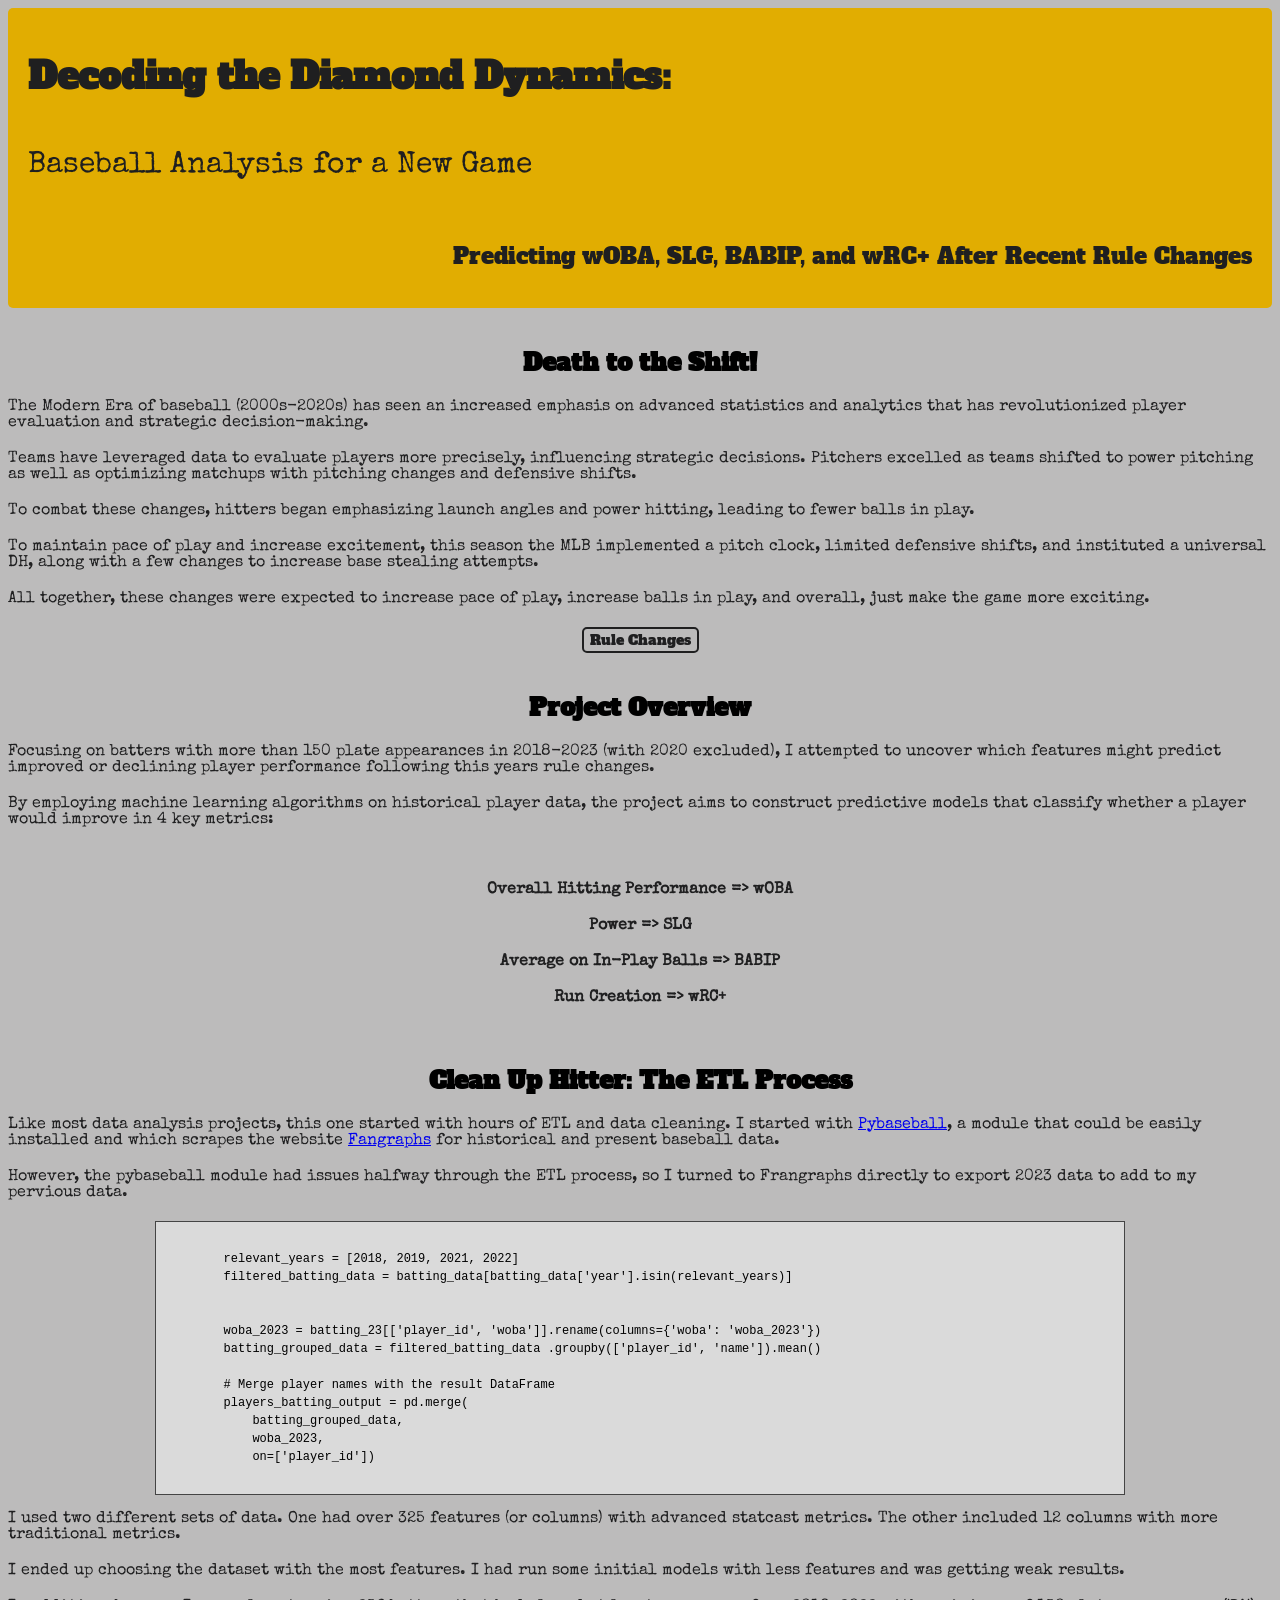
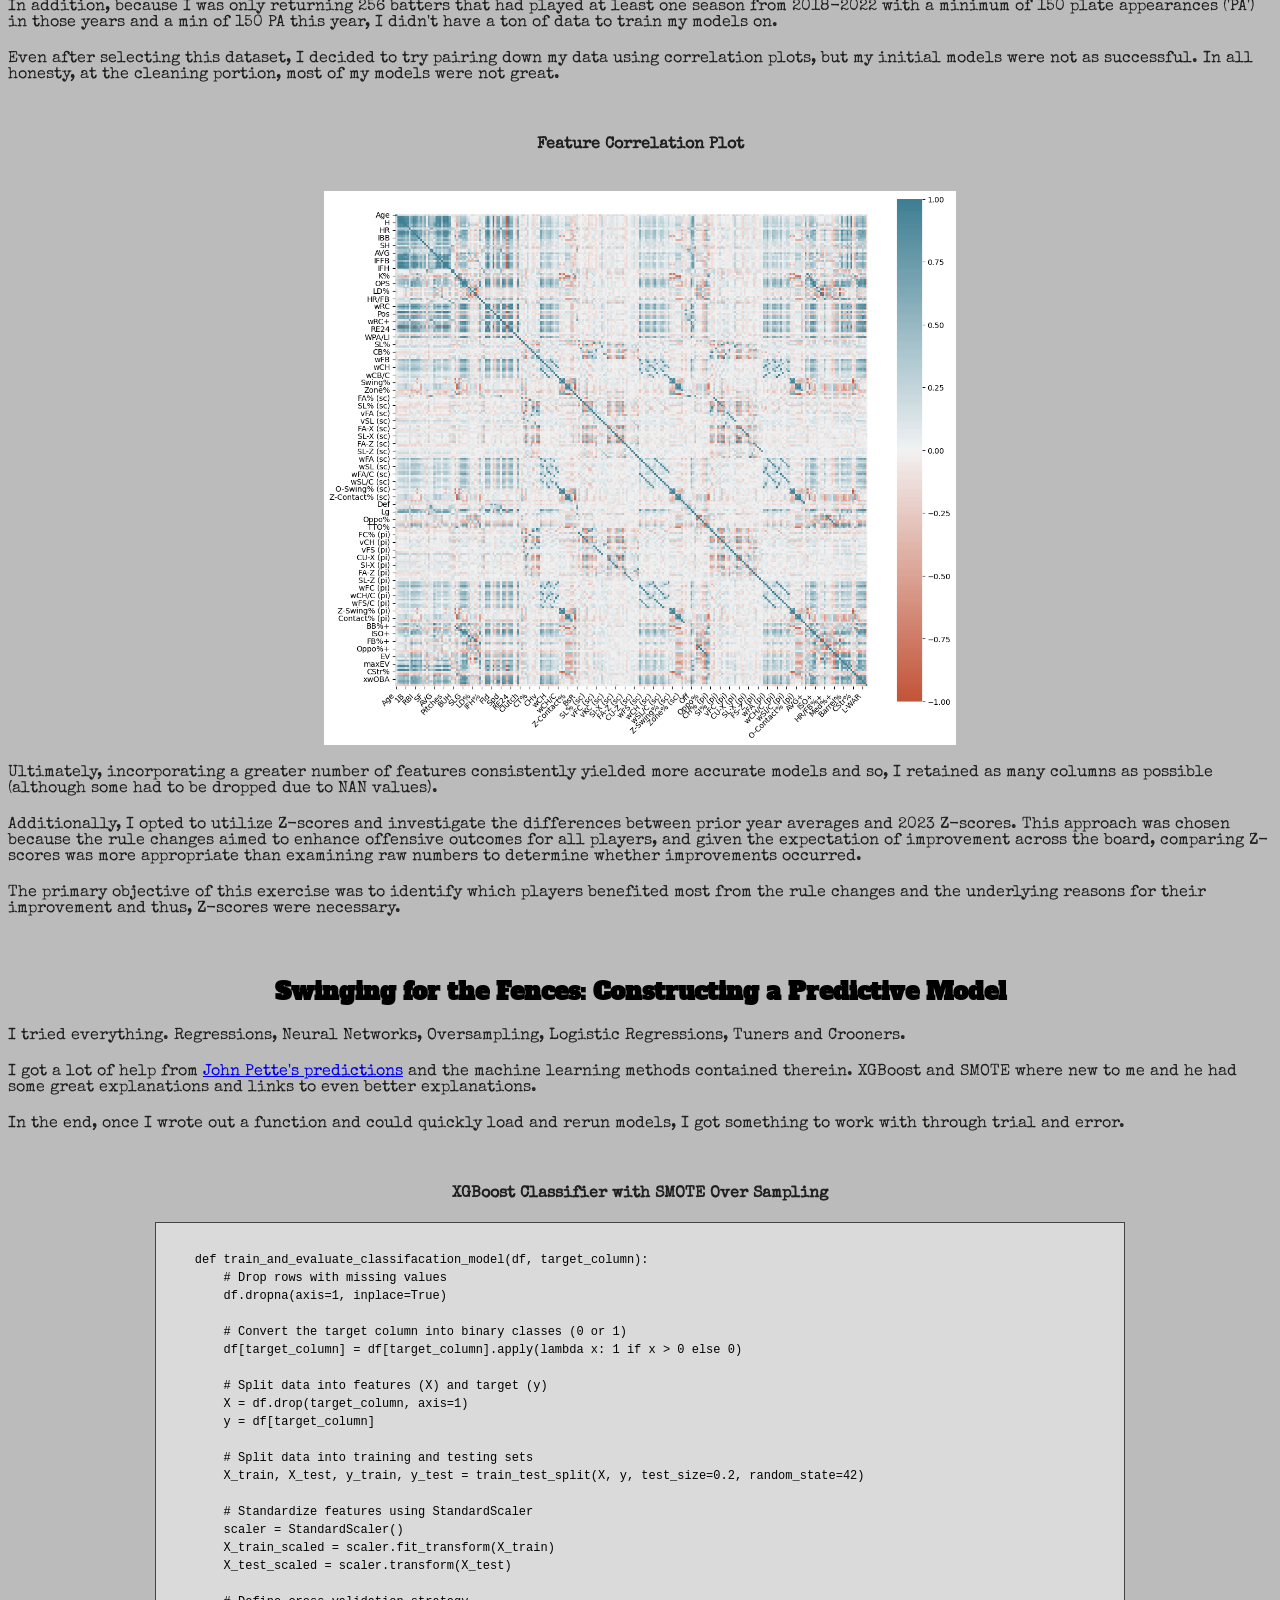
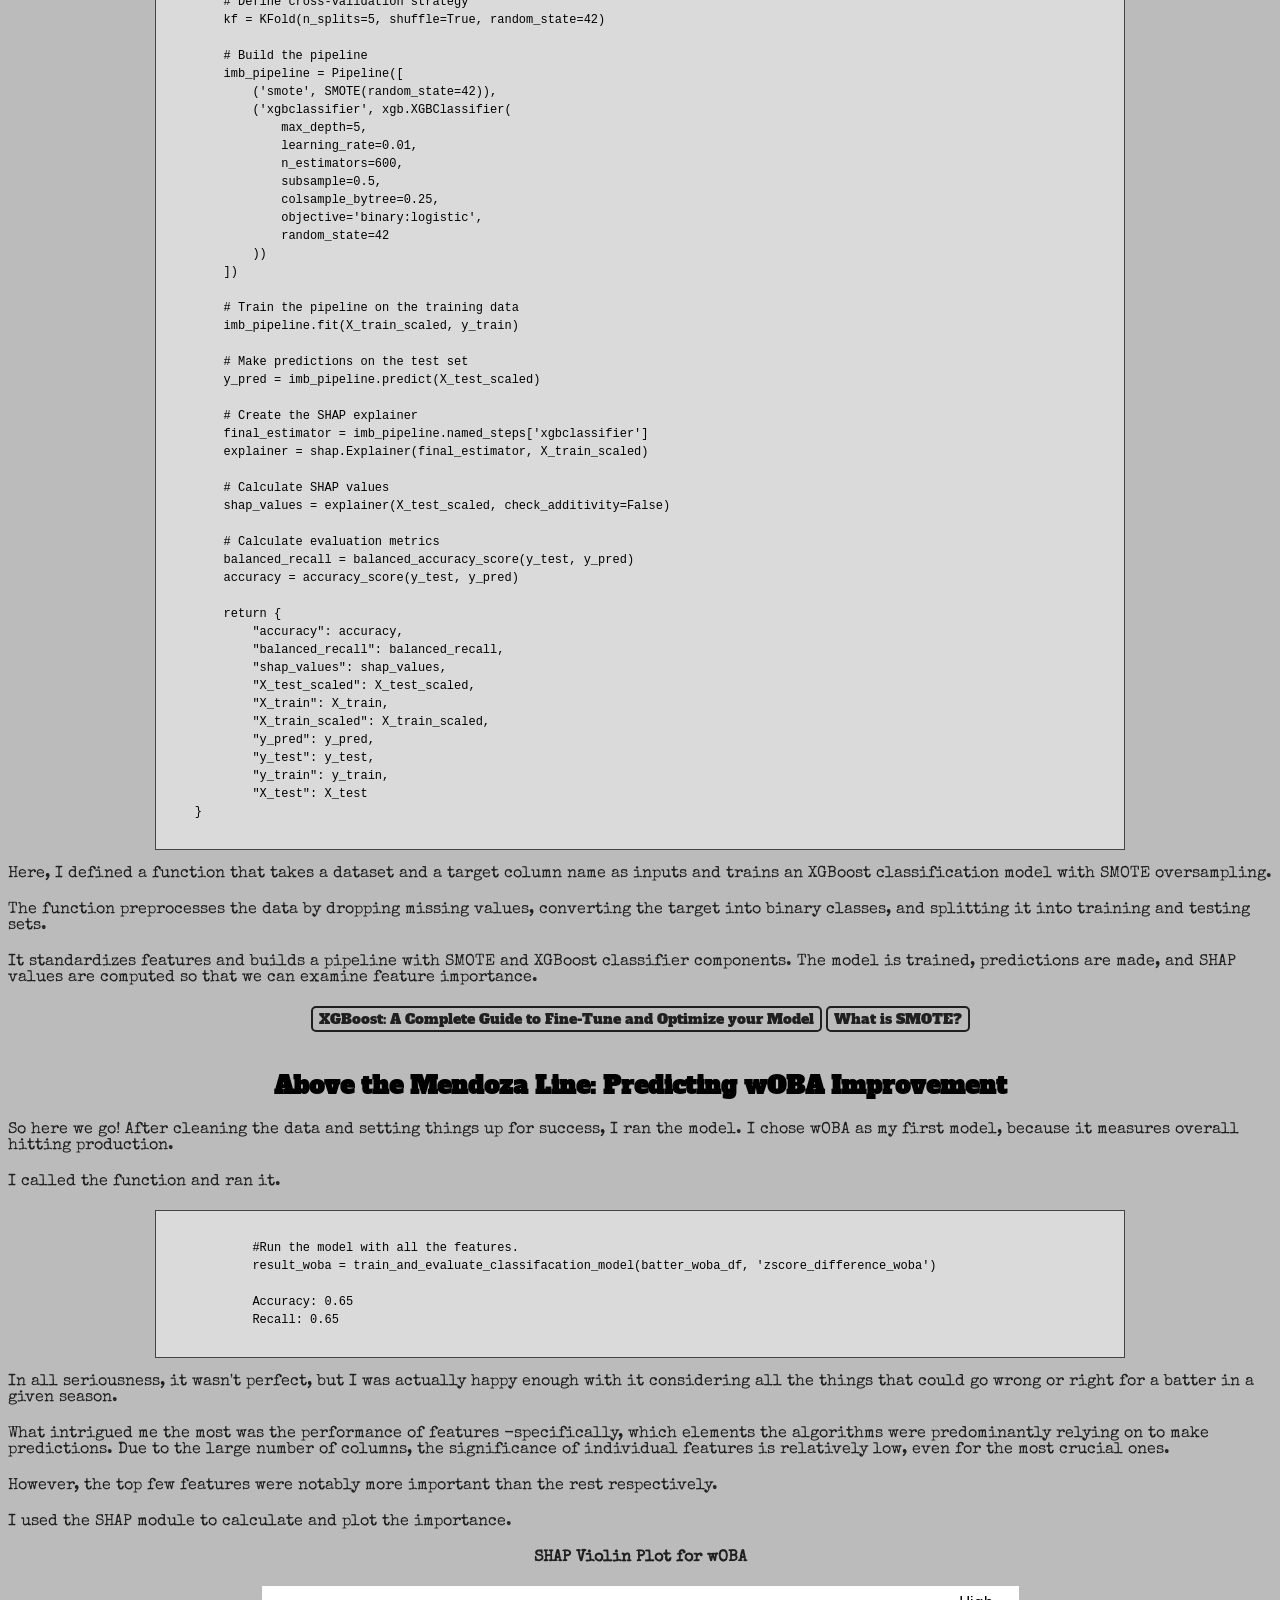
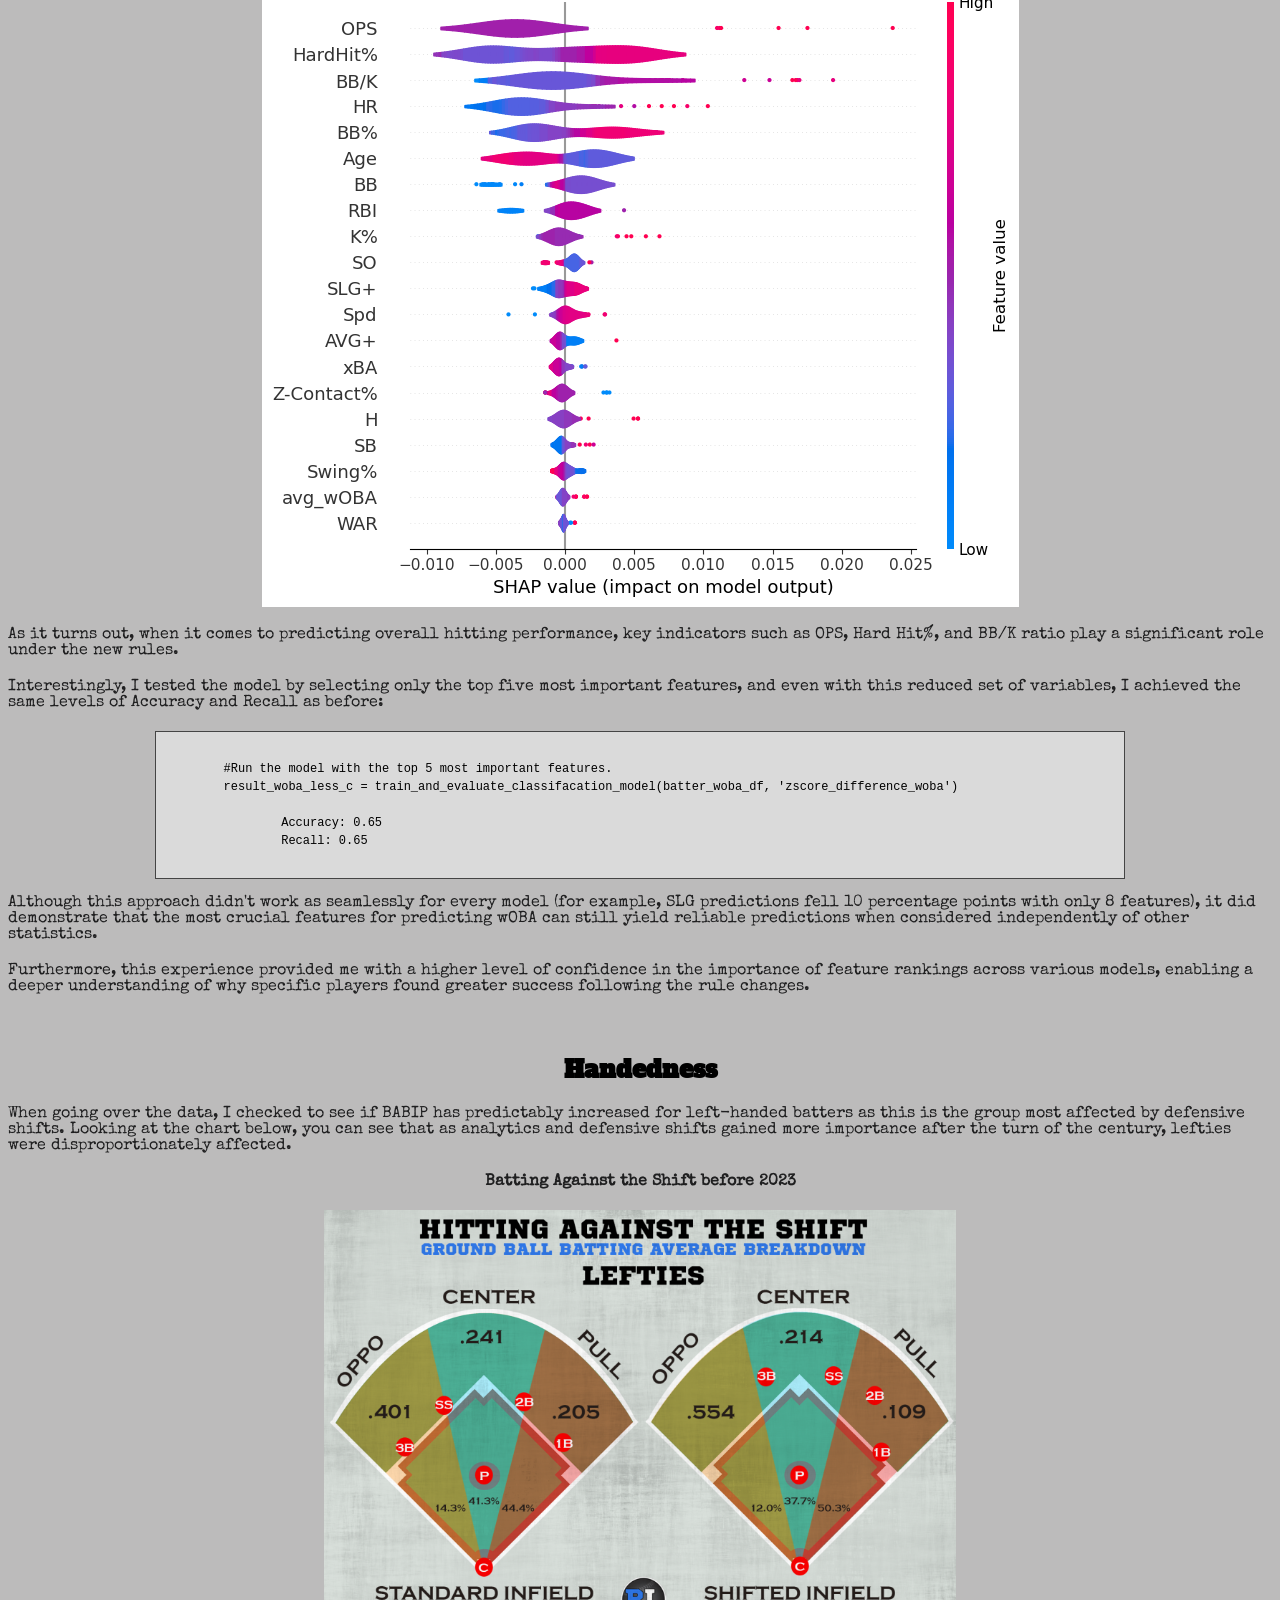
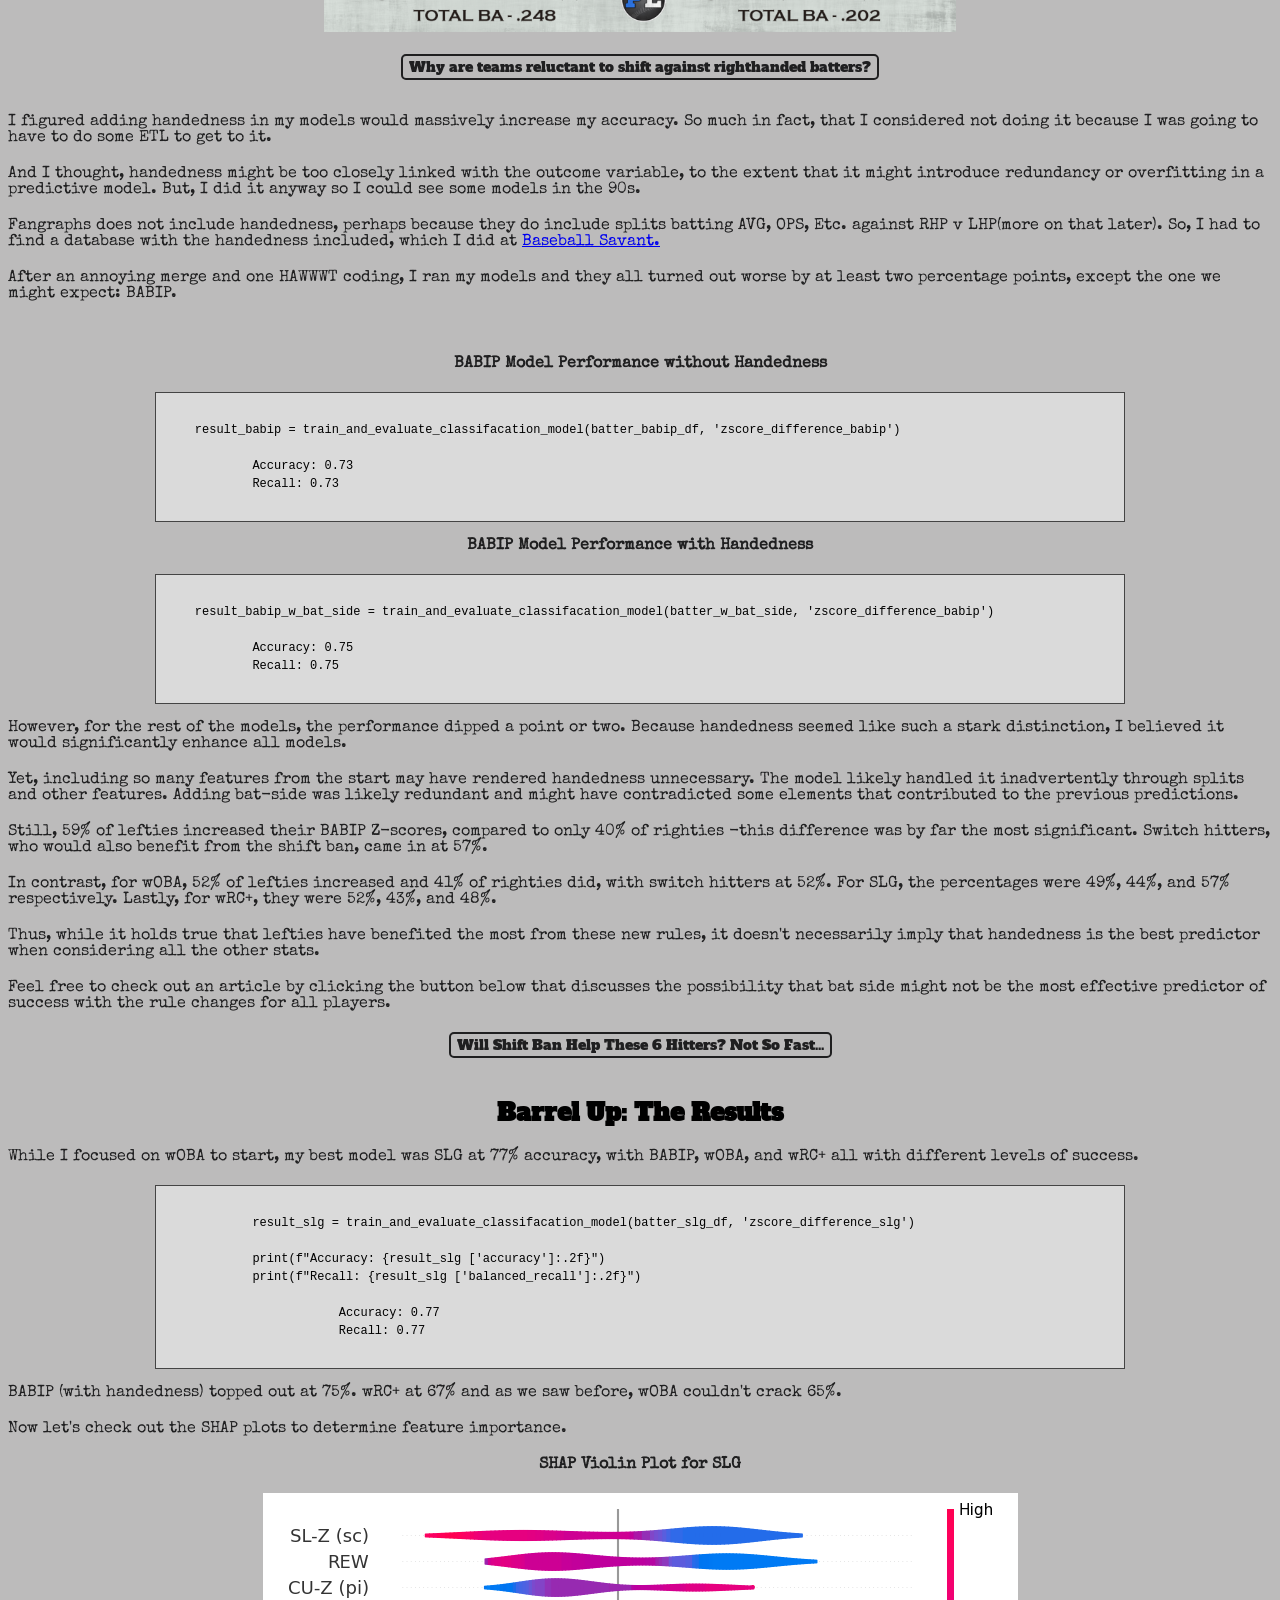
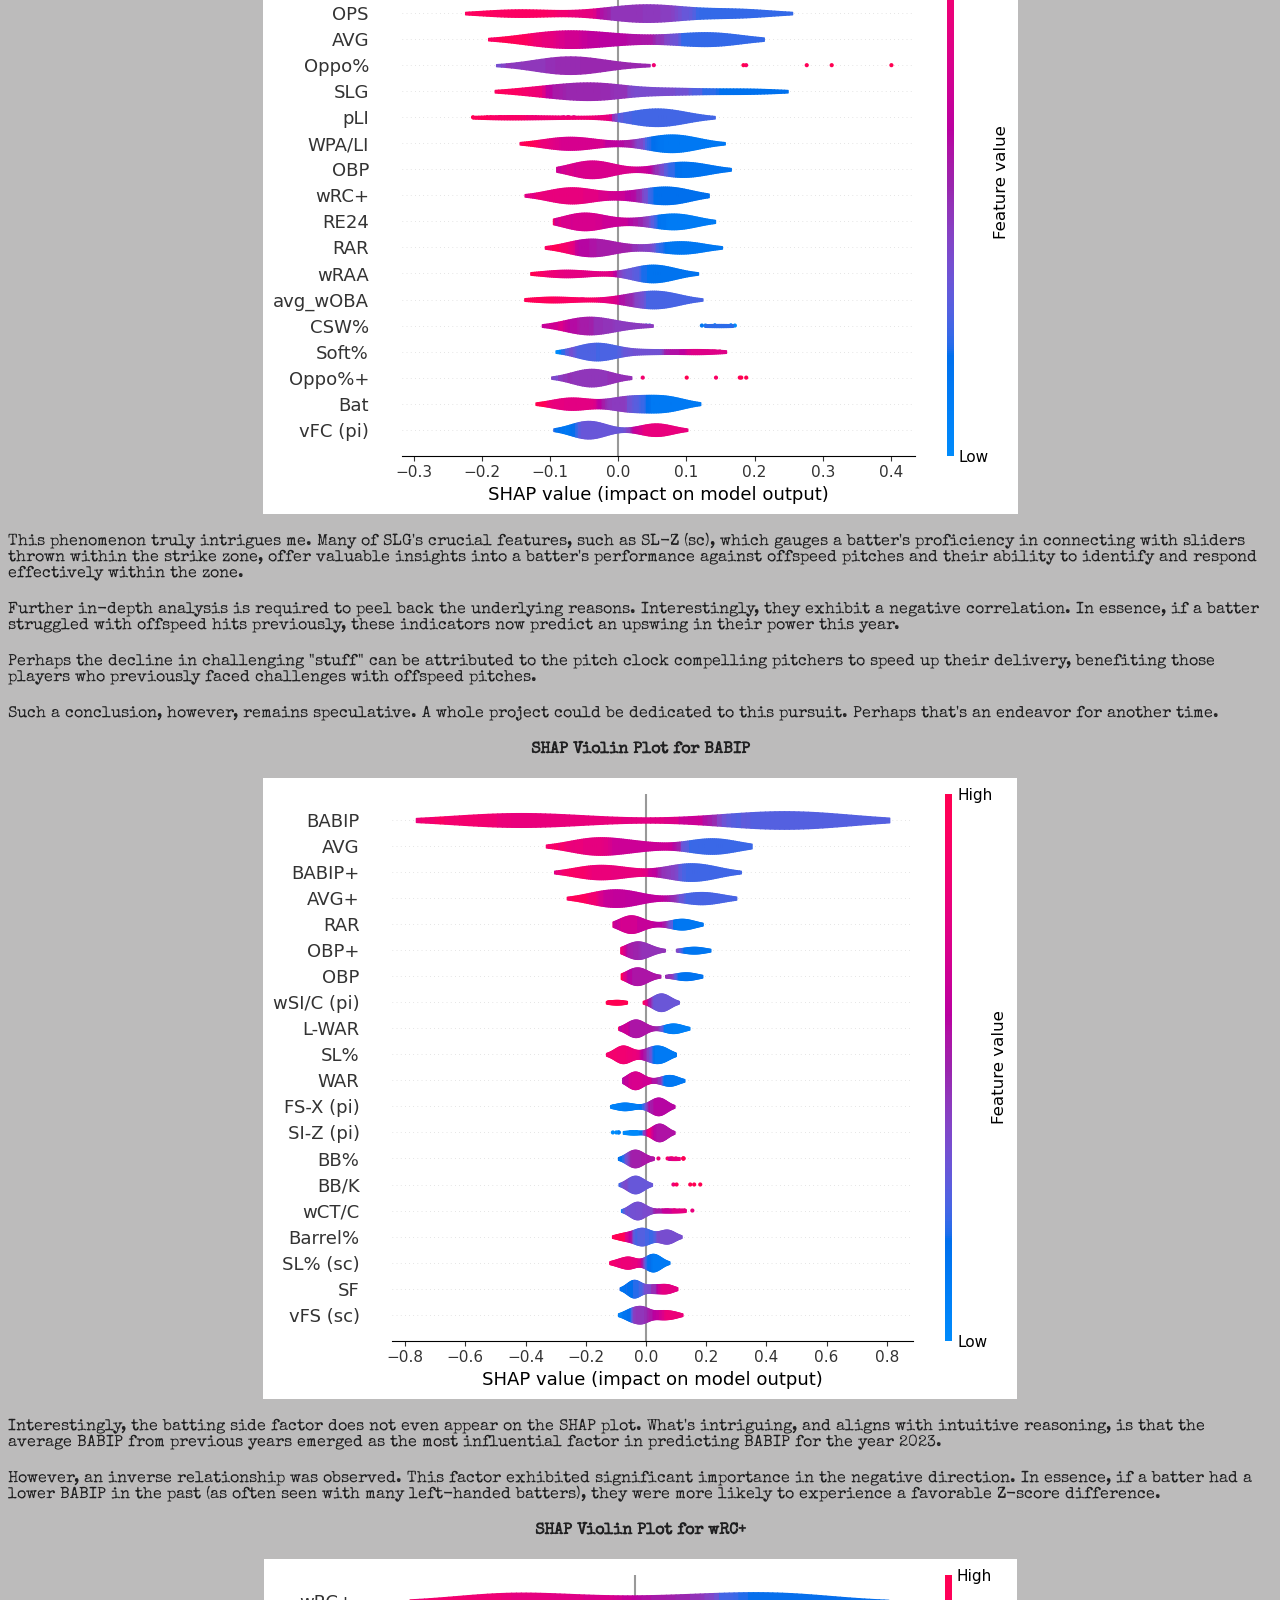
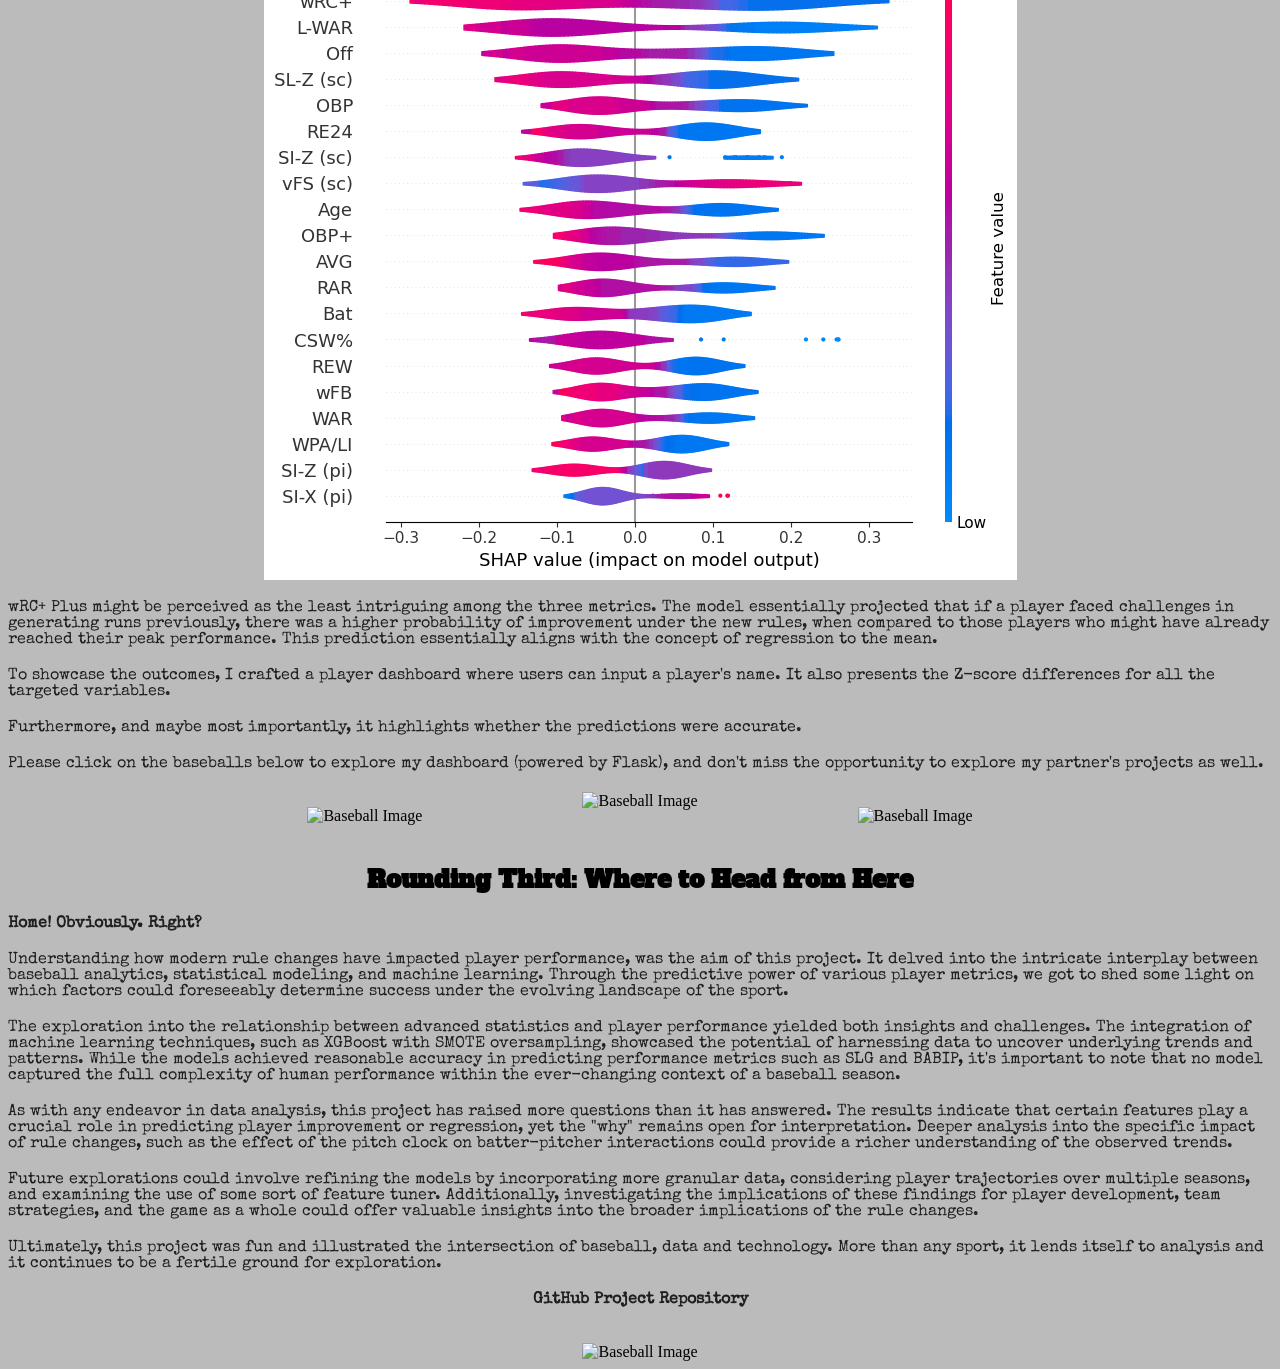
==== commit 702546ce: "before adding background" ====
--- a/Analysis/index.html
+++ b/Analysis/index.html
@@ -18,22 +18,23 @@
             <p class="second-paragraph">Predicting wOBA, SLG, BABIP, and wRC+ After Recent Rule Changes</p>
         </div>
         
+        <br>
         <section>
             <h2>Death to the Shift!</h2>
             <p>The Modern Era of baseball (2000s-2020s) has seen an increased emphasis on advanced statistics and analytics that has revolutionized player evaluation and strategic decision-making.</p>
-            <p>Teams leveraged data to evaluate players more precisely, influencing strategic decisions. Pitchers excelled as teams shifted to power pitching as well as optimizing matchups with pitching changes and defensive shifts. </p>
-            <p>To combat these changes, hitters began emphasising launch angles and power hitting, leading to fewer balls in play.</p>
-            <p>To maintain pace of play and increase excitment, this season the MLB implemented a pitch clock, limited defensive shifts, and a instituted a universal DH, along a few changes to increase base stealing attempts.</p>
-            <p>All together, these changes were expected to increase pace of play, increase balls in play, and over all, just make the game more exciting.</p>
+            <p>Teams have leveraged data to evaluate players more precisely, influencing strategic decisions. Pitchers excelled as teams shifted to power pitching as well as optimizing matchups with pitching changes and defensive shifts. </p>
+            <p>To combat these changes, hitters began emphasizing launch angles and power hitting, leading to fewer balls in play.</p>
+            <p>To maintain pace of play and increase excitement, this season the MLB implemented a pitch clock, limited defensive shifts, and instituted a universal DH, along with a few changes to increase base stealing attempts.</p>
+            <p>All together, these changes were expected to increase pace of play, increase balls in play, and overall, just make the game more exciting.</p>
             <div class="centered-section">
             <button class="link-button" onclick="window.open('https://www.mlb.com/news/mlb-2023-rule-changes-pitch-timer-larger-bases-shifts/', '_blank')">Rule Changes</button>
             </div>
         </section>
-
+        <br>
         <section>
             <h2>Project Overview</h2>
-            <p>Focusing on batters with more than 150 plate appearences in 2018-2023 (with 2020 excluded), I attempted to uncover which features might predict improved or declining player performance.</p> 
-            <p>By employing machine learning algorithms on historical player data, the project aims to construct predictive models that classify wether a player would improve in 4 key metrics:</p>
+            <p>Focusing on batters with more than 150 plate appearances  in 2018-2023 (with 2020 excluded), I attempted to uncover which features might predict improved or declining player performance following this years rule changes.</p> 
+            <p>By employing machine learning algorithms on historical player data, the project aims to construct predictive models that classify whether a player would improve in 4 key metrics:</p>
                 <br>
                 <div class="centered-section">
                     <p><strong>Overall Hitting Performance => wOBA</strong></p>
@@ -62,11 +63,10 @@
             woba_2023,
             on=['player_id'])
                 </code></pre>
-            <p>I used two different sets of data. One had over 325 features (or columns) with advanced statcast metrics. The other included 12 colums and inclued more traditional metrics.</p>
-            <p>I ended up choosing the dataset with the most features. I had run some intial models with the less features and was getting weak results.</p>
-            <p>In addition, because I was only returning 256 batters that had played at least one season from 2018-2022 with a minimum of 150 PA in those years and a min of 150 PA this year, I didn't have a ton of data to train my models on.</p>
-            <p>Even after selecting this dataset, I decided to try pairing down my data using correlation plots, but my inital models were not as sucessful. In all honesty, at the cleaning portion, most of my models were not great.</p>
-            <br>
+            <p>I used two different sets of data. One had over 325 features (or columns) with advanced statcast metrics. The other included 12 columns with more traditional metrics.</p>
+            <p>I ended up choosing the dataset with the most features. I had run some initial models with less features and was getting weak results.</p>
+            <p>In addition, because I was only returning 256 batters that had played at least one season from 2018-2022 with a minimum of 150 plate appearances ('PA') in those years and a min of 150 PA this year, I didn't have a ton of data to train my models on.</p>
+            <p>Even after selecting this dataset, I decided to try pairing down my data using correlation plots, but my initial models were not as successful. In all honesty, at the cleaning portion, most of my models were not great.</p>
             <br>
             <div style="text-align: center;">
                 <p><strong>Feature Correlation Plot</strong></p>
@@ -74,15 +74,16 @@
                 <img src="static/images/too_many_features.png" alt="Correlation Plots" style="width: 50%;">
             </div>
             <p>Ultimately, incorporating a greater number of features consistently yielded more accurate models and so, I retained as many columns as possible (although some had to be dropped due to NAN values).</p>
-            <p>Additionally, I opted to utilize Z-scores and investigate the differences between prior-year averages and 2023 Z-scores. This approach was chosen because the rule changes aimed to enhance offensive outcomes for all players, and given the expectation of improvement across the board, comparing Z-scores was more appropriate than examining raw numbers to determine whether improvements occurred.</p>
-            <p>The primary objective of this exercise was to identify which players benefited most from the rule changes and the underlying reasons for their improvement and thus Z-scores were necessary.
-        </section>
-
+            <p>Additionally, I opted to utilize Z-scores and investigate the differences between prior year averages and 2023 Z-scores. This approach was chosen because the rule changes aimed to enhance offensive outcomes for all players, and given the expectation of improvement across the board, comparing Z-scores was more appropriate than examining raw numbers to determine whether improvements occurred.</p>
+            <p>The primary objective of this exercise was to identify which players benefited most from the rule changes and the underlying reasons for their improvement and thus, Z-scores were necessary.
+        </section>
+
+        <br>
         <section>
             <h2>Swinging for the Fences: Constructing a Predictive Model</h2>
-            <p>I tried everything. Regressions, Nueral Networks, Oversampling, Logistic Regressions, Tuners and Crooners.</p>
-            <p>I got a lot of help from <a href="https://johnpette.medium.com/" target="_blank">John Pette's predictions</a> and the machine learning methods contained there in. XGBoost and SMOTE where new to me and it has some great explianations and links to even better explainations.</p>
-            <p>In the end, once I wrote out the function and could quickly load and rerun models, I, through trail and error, got something to work with.</p>
+            <p>I tried everything. Regressions, Neural Networks, Oversampling, Logistic Regressions, Tuners and Crooners.</p>
+            <p>I got a lot of help from <a href="https://johnpette.medium.com/" target="_blank">John Pette's predictions</a> and the machine learning methods contained therein. XGBoost and SMOTE where new to me and he had some great explanations and links to even better explanations.</p>
+            <p>In the end, once I wrote out a function and could quickly load and rerun models, I got something to work with through trial and error.</p>
             <br>
             <p style="text-align: center;"><strong>XGBoost Classifier with SMOTE Over Sampling</strong></p>
             <pre><code class="language-python">
@@ -156,13 +157,15 @@
             <p>The function preprocesses the data by dropping missing values, converting the target into binary classes, and splitting it into training and testing sets. 
             <p>It standardizes features and builds a pipeline with SMOTE and XGBoost classifier components. The model is trained, predictions are made, and SHAP values are computed so that we can examine feature importance.</p>
         <div class="centered-section">
+            <button class="link-button" onclick="window.open('https://towardsdatascience.com/xgboost-fine-tune-and-optimize-your-model-23d996fab663', '_blank')">XGBoost: A Complete Guide to Fine-Tune and Optimize your Model</button>
             <button class="link-button" onclick="window.open('https://www.geeksforgeeks.org/ml-handling-imbalanced-data-with-smote-and-near-miss-algorithm-in-python/', '_blank')">What is SMOTE?</button>
         </div>
         </section>
 
+        <br>
         <section>
             <h2>Above the Mendoza Line: Predicting wOBA Improvement</h2>
-            <p>So here we go! After cleaning the data and setting things up for success, I ran the model. I chose wOBA as my first model, because it mesaures overall hitting production.</p>
+            <p>So here we go! After cleaning the data and setting things up for success, I ran the model. I chose wOBA as my first model, because it measures overall hitting production.</p>
             <p>I called the function and ran it.</p>
             <pre><code class="language-python">
             #Run the model with all the features.
@@ -189,13 +192,14 @@
                 Recall: 0.65
             </code></pre>
 
-            <p>Although this approach didn't work as seamlessly for every model, it did demonstrate that the most crucial features for predicting wOBA can still yield reliable predictions when considered independently of other statistics.</p>
+            <p>Although this approach didn't work as seamlessly for every model (for example, SLG predictions fell 10 percentage points with only 8 features), it did demonstrate that the most crucial features for predicting wOBA can still yield reliable predictions when considered independently of other statistics.</p>
             <p>Furthermore, this experience provided me with a higher level of confidence in the importance of feature rankings across various models, enabling a deeper understanding of why specific players found greater success following the rule changes.</p>
-            </section>
-
+        </section>
+
+        <br>
         <section>
             <h2>Handedness</h2>
-            <p>When going over the data, I checked to see if BABIP has predictably increased for left-handed batters as this is the group most affected by defensive shifts. Looking at the chart below, you can see that as analytics and denfinsive shifts gained more importance after the turn of the century, lefties were disprontionally affected.</p>
+            <p>When going over the data, I checked to see if BABIP has predictably increased for left-handed batters as this is the group most affected by defensive shifts. Looking at the chart below, you can see that as analytics and defensive shifts gained more importance after the turn of the century, lefties were disproportionately affected.</p>
             <div class="centered-section">
                 <p><strong>Batting Against the Shift before 2023 </strong></p>
             <img src="static/images/Shifting-Lefties.png" alt="Shifting", style="width: 50%;">
@@ -205,9 +209,9 @@
             <button class="link-button" onclick="window.open('https://www.si.com/more-sports/2011/05/10/righty-overshift/', '_blank')">Why are teams reluctant to shift against righthanded batters?</button>
             </div>
             <br>
-            <p>I figured adding handedness in my models would massiveley increase my accuracy. So much in fact, that I considered not doing it because I was going to have to do some ETL to get to it.</p>
+            <p>I figured adding handedness in my models would massively increase my accuracy. So much in fact, that I considered not doing it because I was going to have to do some ETL to get to it.</p>
             <p>And I thought, handedness might be too closely linked with the outcome variable, to the extent that it might introduce redundancy or overfitting in a predictive model. But, I did it anyway so I could see some models in the 90s.</p>
-            <p>Fangraphs does not include handedness, perhaps becuase they do include splits batting AVG, OPS, Etc. agaist RHP v LHP(more on that later). So I had to find a database with the handedness included, which I did at <a href="https://baseballsavant.mlb.com//">Baseball Savant.</a></p>
+            <p>Fangraphs does not include handedness, perhaps because they do include splits batting AVG, OPS, Etc. against RHP v LHP(more on that later). So, I had to find a database with the handedness included, which I did at <a href="https://baseballsavant.mlb.com//">Baseball Savant.</a></p>
             <p>After an annoying merge and one HAWWWT coding, I ran my models and they all turned out worse by at least two percentage points, except the one we might expect: BABIP.</p>
             <br>
             <p style="text-align: center;"><strong>BABIP Model Performance without Handedness</strong></p>
@@ -236,9 +240,10 @@
             </section> 
         </section>
 
+        <br>
         <section>
             <h2>Barrel Up: The Results</h2>
-            <p>While I focued on wOBA to start, my best model was SLG at 77% accurancy, with BABIP, wOBA, and wRC+ all with different levels of success.</p>
+            <p>While I focused on wOBA to start, my best model was SLG at 77% accuracy, with BABIP, wOBA, and wRC+ all with different levels of success.</p>
             <pre><code class="language-python">
             result_slg = train_and_evaluate_classifacation_model(batter_slg_df, 'zscore_difference_slg')
         
@@ -254,10 +259,10 @@
                 <p><strong>SHAP Violin Plot for SLG</strong></p>
             <img src="static/images/shap_slg_class copy.png" alt="Shap SLG">
             </div>
-            <p>This phenomenon truly intrigues me. Many of SLG's crucial features, such as SL-Z(sc), which gauges a batter's proficiency in connecting with sliders thrown within the strike zone, offer valuable insights into a batter's performance against offspeed pitches and their ability to identify and respond effectively within the zone.</p>
+            <p>This phenomenon truly intrigues me. Many of SLG's crucial features, such as SL-Z (sc), which gauges a batter's proficiency in connecting with sliders thrown within the strike zone, offer valuable insights into a batter's performance against offspeed pitches and their ability to identify and respond effectively within the zone.</p>
             <p>Further in-depth analysis is required to peel back the underlying reasons. Interestingly, they exhibit a negative correlation. In essence, if a batter struggled with offspeed hits previously, these indicators now predict an upswing in their power this year.</p>
             <p>Perhaps the decline in challenging "stuff" can be attributed to the pitch clock compelling pitchers to speed up their delivery, benefiting those players who previously faced challenges with offspeed pitches.</p>
-            <p>Such a conclusion, however, remain speculative. A whole project could be dedicated to this pursuit. Perhaps that's an endeavor for another time.</p>
+            <p>Such a conclusion, however, remains speculative. A whole project could be dedicated to this pursuit. Perhaps that's an endeavor for another time.</p>
             <div style="text-align: center;">
                 <p><strong>SHAP Violin Plot for BABIP</strong></p>
             <img src="static/images/shap_babip_class_handy copy.png" alt="Shap BABIP">
@@ -269,18 +274,17 @@
             <img src="static/images/shap_wrc_class copy.png" alt="Shap wRC+">
             </div>
             <p>wRC+ Plus might be perceived as the least intriguing among the three metrics. The model essentially projected that if a player faced challenges in generating runs previously, there was a higher probability of improvement under the new rules, when compared to those players who might have already reached their peak performance. This prediction essentially aligns with the concept of regression to the mean.</p>
-            <br>
             <p>To showcase the outcomes, I crafted a player dashboard where users can input a player's name. It also presents the Z-score differences for all the targeted variables.</p>
             <p>Furthermore, and maybe most importantly, it highlights whether the predictions were accurate.</p>
-            <p>Please click on the baseballs below to explore my dashboard, and don't miss the opportunity to explore my partner's projects as well.</p>
+            <p>Please click on the baseballs below to explore my dashboard (powered by Flask), and don't miss the opportunity to explore my partner's projects as well.</p>
             <div class="button-container">
-                <div class="ball-button" onclick="window.open('http://127.0.0.1:8051/', '_blank')">
-                    <img src="static/images/cool-baseball copy.png" alt="Baseball Image">
-                    <span class="button-text">Payson's Batter Prediction Dashboard</span>
-                </div>
                 <div class="ball-button" onclick="window.open('http://127.0.0.1:8050/', '_blank')">
                     <img src="static/images/cool-baseball copy.png" alt="Baseball Image">
                     <span class="button-text">David's Pitcher Prediction Dashboard</span>
+                </div>
+                <div class="big-ball-button" onclick="window.open('http://127.0.0.1:8051/', '_blank')">
+                    <img src="static/images/cool-baseball copy.png" alt="Baseball Image">
+                    <span class="button-text">Payson's Batter Prediction Dashboard</span>
                 </div>
                 <div class="ball-button" onclick="window.open('https://public.tableau.com/app/profile/leonardo.pierantoni/viz/MLBPredictions/Story1?publish=yes', '_blank')">
                     <img src="static/images/cool-baseball copy.png" alt="Baseball Image"> 
@@ -289,17 +293,15 @@
             </div>
         </section>
 
+        <br>
         <section>
             <h2>Rounding Third: Where to Head from Here</h2>
             <p><strong>Home! Obviously. Right?</strong> </p>
-            <p>Understanding how modern rule changes have impacted player performance, was the aim of this project. It delved into the intricate interplay between baseball analytics, statistical modeling, and machine learning. Through the predictive power of various player metrics, we got to shed  some light on which factors could foreseeably determine success under the evolving landscape of the sport.</p>
+            <p>Understanding how modern rule changes have impacted player performance, was the aim of this project. It delved into the intricate interplay between baseball analytics, statistical modeling, and machine learning. Through the predictive power of various player metrics, we got to shed some light on which factors could foreseeably determine success under the evolving landscape of the sport.</p>
             <p>The exploration into the relationship between advanced statistics and player performance yielded both insights and challenges. The integration of machine learning techniques, such as XGBoost with SMOTE oversampling, showcased the potential of harnessing data to uncover underlying trends and patterns. While the models achieved reasonable accuracy in predicting performance metrics such as SLG and BABIP, it's important to note that no model captured the full complexity of human performance within the ever-changing context of a baseball season.</p>
             <p>As with any endeavor in data analysis, this project has raised more questions than it has answered. The results indicate that certain features play a crucial role in predicting player improvement or regression, yet the "why" remains open for interpretation. Deeper analysis into the specific impact of rule changes, such as the effect of the pitch clock on batter-pitcher interactions could provide a richer understanding of the observed trends.</p>
-            <p>Future explorations could involve refining the models by incorporating more granular data, considering player trajectories over multiple seasons, and examining the the use of some sort of feature tuner. Additionally, investigating the implications of these findings for player development, team strategies, and the game as a whole could offer valuable insights into the broader implications of the rule changes.</p>
+            <p>Future explorations could involve refining the models by incorporating more granular data, considering player trajectories over multiple seasons, and examining the use of some sort of feature tuner. Additionally, investigating the implications of these findings for player development, team strategies, and the game as a whole could offer valuable insights into the broader implications of the rule changes.</p>
             <p>Ultimately, this project was fun and illustrated the intersection of baseball, data and technology. More than any sport, it lends itself to analysis and it continues to be a fertile ground for exploration.</p>
-        </section>
-        
-        <section>
             <div style="text-align: center;">
                 <p><strong>GitHub Project Repository</strong></p>
         <div class="ball-button" onclick="window.open('https://github.com/PsCushman/baseball-rule-changes', '_blank')">
@@ -308,6 +310,5 @@
         </div>
         </section>
             
-
 </body>
 </html>
--- a/Analysis/static/css/style.css
+++ b/Analysis/static/css/style.css
@@ -77,17 +77,16 @@
     font-size: 14px;
     text-align: center;
     background-color: transparent;
-    border: 1px solid #1f1f20;
+    border: 2px solid #1f1f20;
     border-radius: 5px;
     color: #1f1f20;
     transition: background-color 0.3s ease, color 0.3s ease;
 }
 
 .link-button:hover {
-    background-color: #e2725b;
+    background-color: #e1ad01;
     color: #1f1f20;
     border-color: #1f1f20;
-    box-shadow: 0 0 50px #e2725b, 0 0 25px #e2725b, 0 0 150px #e2725b, 0 0 200px #e2725b; /* Increase glow effect on hover */
 }
 
 
@@ -105,7 +104,15 @@
     transition: transform 0.3s ease;
 }
 
+.big-ball-button{position: relative;
+    display: inline-block;
+    cursor: pointer;
+    margin: 0 80px; /* Increased margin for more space */
+    transition: transform 0.3s ease;
+}
+
 .ball-button img {
+    margin-top: 15px;
     width: 60px;
     height: 60px;
     transition: transform 0.3s ease;
@@ -114,16 +121,43 @@
 .ball-button:hover img {
     transform: scale(1.2);
 }
+.big-ball-button img {
+    width: 80px;
+    height: 80px;
+    transition: transform 0.3s ease;
+}
+
+.big-ball-button:hover img {
+    transform: scale(1.2);
+}
 
 .button-text {
     position: absolute;
-    top: -60px;
+    top: -50px;
     left: 25%;
     transform: translateX(-50%);
-    width: 150px;
+    width: 200px;
     opacity: 0;
     visibility: hidden;
-    background-color: #e2725b;
+    background-color: #e1ad01;
+    font-family: 'Alfa Slab One', cursive;
+    color: #1f1f20;
+    padding: 5px 5px;
+    border-radius: 5px;
+    font-size: 14px;
+    text-align: center;
+    transition: opacity 0.3s ease, visibility 0.3s ease;
+}
+
+.big-button-text {
+    position: absolute;
+    top: -50px;
+    left: 25%;
+    transform: translateX(-50%);
+    width: 200px;
+    opacity: 0;
+    visibility: hidden;
+    background-color: #e1ad01;
     font-family: 'Alfa Slab One', cursive;
     color: #1f1f20;
     padding: 5px 5px;
@@ -138,3 +172,7 @@
     visibility: visible;
 }
 
+.big-ball-button:hover .button-text {
+    opacity: 1;
+    visibility: visible;
+}
